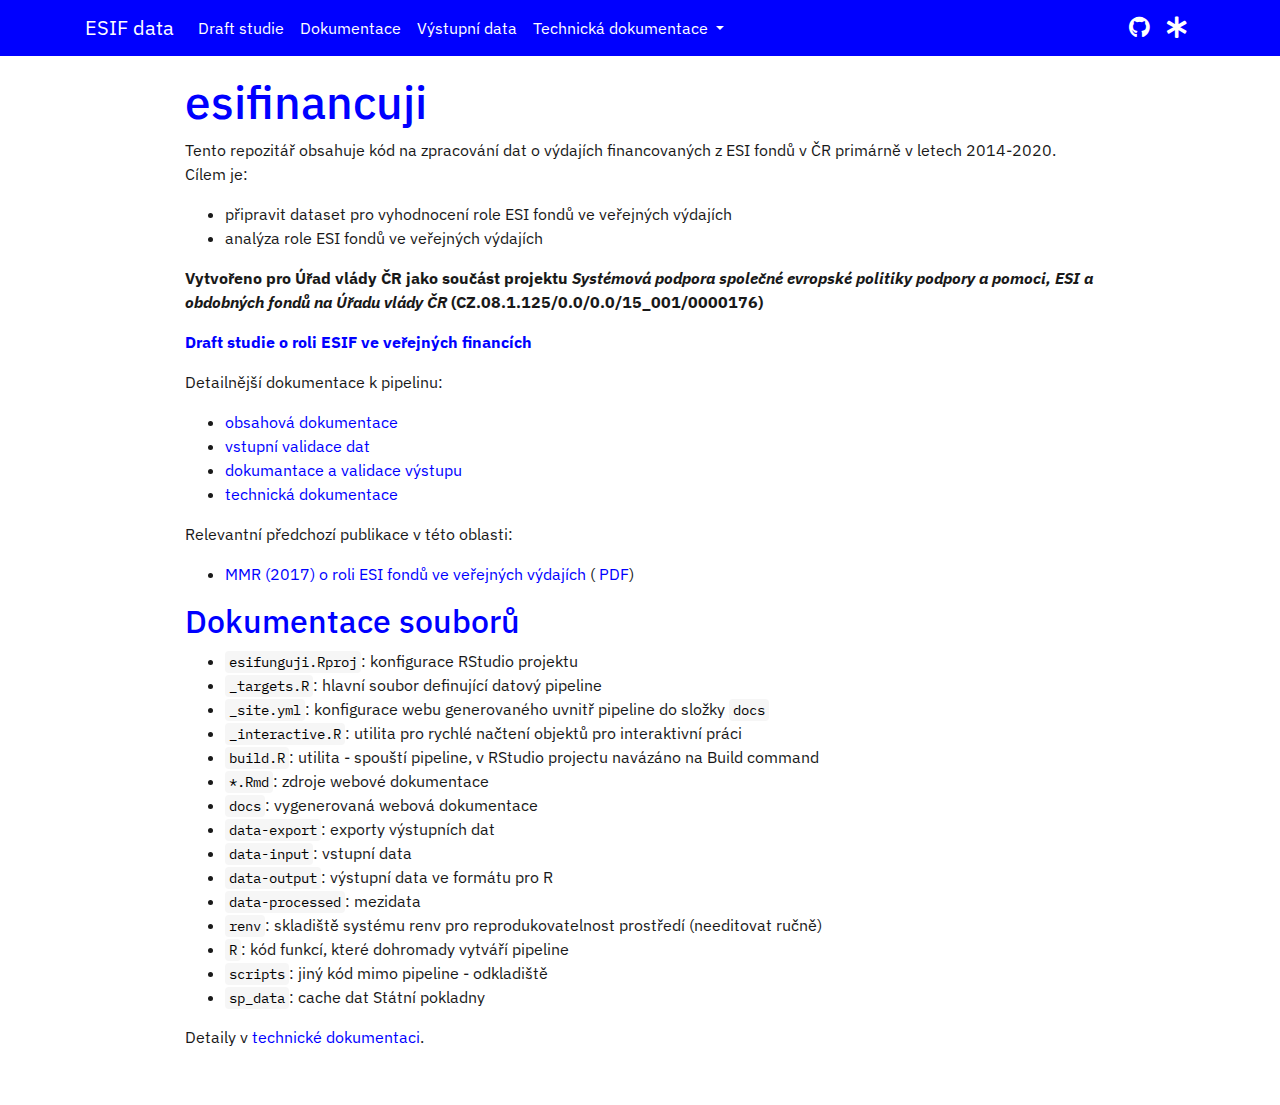
==== docs/index.html @ 09b1342b "render all the web things" ====
<!DOCTYPE html>

<html>

<head>

<meta charset="utf-8" />
<meta name="generator" content="pandoc" />
<meta http-equiv="X-UA-Compatible" content="IE=EDGE" />




<title>esifinancuji</title>

<script src="site_libs/header-attrs-2.11/header-attrs.js"></script>
<script src="site_libs/jquery-3.5.1/jquery-3.5.1.min.js"></script>
<meta name="viewport" content="width=device-width, initial-scale=1, shrink-to-fit=no" />
<link href="site_libs/bootstrap-4.6.0/bootstrap.min.css" rel="stylesheet" />
<script src="site_libs/bootstrap-4.6.0/bootstrap.bundle.min.js"></script>
<script src="site_libs/bs3compat-0.3.1/transition.js"></script>
<script src="site_libs/bs3compat-0.3.1/tabs.js"></script>
<script src="site_libs/bs3compat-0.3.1/bs3compat.js"></script>
<script src="site_libs/navigation-1.1/tabsets.js"></script>
<link href="site_libs/highlightjs-9.12.0/default.css" rel="stylesheet" />
<script src="site_libs/highlightjs-9.12.0/highlight.js"></script>
<link href="site_libs/pagedtable-1.1/css/pagedtable.css" rel="stylesheet" />
<script src="site_libs/pagedtable-1.1/js/pagedtable.js"></script>
<link href="site_libs/font-awesome-5.1.0/css/all.css" rel="stylesheet" />
<link href="site_libs/font-awesome-5.1.0/css/v4-shims.css" rel="stylesheet" />

<style type="text/css">
  code{white-space: pre-wrap;}
  span.smallcaps{font-variant: small-caps;}
  span.underline{text-decoration: underline;}
  div.column{display: inline-block; vertical-align: top; width: 50%;}
  div.hanging-indent{margin-left: 1.5em; text-indent: -1.5em;}
  ul.task-list{list-style: none;}
      .display.math{display: block; text-align: center; margin: 0.5rem auto;}
  </style>

<style type="text/css">code{white-space: pre;}</style>
<script type="text/javascript">
if (window.hljs) {
  hljs.configure({languages: []});
  hljs.initHighlightingOnLoad();
  if (document.readyState && document.readyState === "complete") {
    window.setTimeout(function() { hljs.initHighlighting(); }, 0);
  }
}
</script>








<style type = "text/css">
.main-container {
  max-width: 940px;
  margin-left: auto;
  margin-right: auto;
}
img {
  max-width:100%;
}
.tabbed-pane {
  padding-top: 12px;
}
.html-widget {
  margin-bottom: 20px;
}
button.code-folding-btn:focus {
  outline: none;
}
summary {
  display: list-item;
}
pre code {
  padding: 0;
}
</style>


<style type="text/css">
.dropdown-submenu {
  position: relative;
}
.dropdown-submenu>.dropdown-menu {
  top: 0;
  left: 100%;
  margin-top: -6px;
  margin-left: -1px;
  border-radius: 0 6px 6px 6px;
}
.dropdown-submenu:hover>.dropdown-menu {
  display: block;
}
.dropdown-submenu>a:after {
  display: block;
  content: " ";
  float: right;
  width: 0;
  height: 0;
  border-color: transparent;
  border-style: solid;
  border-width: 5px 0 5px 5px;
  border-left-color: #cccccc;
  margin-top: 5px;
  margin-right: -10px;
}
.dropdown-submenu:hover>a:after {
  border-left-color: #adb5bd;
}
.dropdown-submenu.pull-left {
  float: none;
}
.dropdown-submenu.pull-left>.dropdown-menu {
  left: -100%;
  margin-left: 10px;
  border-radius: 6px 0 6px 6px;
}
</style>

<script type="text/javascript">
// manage active state of menu based on current page
$(document).ready(function () {
  // active menu anchor
  href = window.location.pathname
  href = href.substr(href.lastIndexOf('/') + 1)
  if (href === "")
    href = "index.html";
  var menuAnchor = $('a[href="' + href + '"]');

  // mark it active
  menuAnchor.tab('show');

  // if it's got a parent navbar menu mark it active as well
  menuAnchor.closest('li.dropdown').addClass('active');

  // Navbar adjustments
  var navHeight = $(".navbar").first().height() + 15;
  var style = document.createElement('style');
  var pt = "padding-top: " + navHeight + "px; ";
  var mt = "margin-top: -" + navHeight + "px; ";
  var css = "";
  // offset scroll position for anchor links (for fixed navbar)
  for (var i = 1; i <= 6; i++) {
    css += ".section h" + i + "{ " + pt + mt + "}\n";
  }
  style.innerHTML = "body {" + pt + "padding-bottom: 40px; }\n" + css;
  document.head.appendChild(style);
});
</script>

<!-- tabsets -->

<style type="text/css">
.tabset-dropdown > .nav-tabs {
  display: inline-table;
  max-height: 500px;
  min-height: 44px;
  overflow-y: auto;
  border: 1px solid #ddd;
  border-radius: 4px;
}

.tabset-dropdown > .nav-tabs > li.active:before {
  content: "";
  font-family: 'Glyphicons Halflings';
  display: inline-block;
  padding: 10px;
  border-right: 1px solid #ddd;
}

.tabset-dropdown > .nav-tabs.nav-tabs-open > li.active:before {
  content: "&#xe258;";
  border: none;
}

.tabset-dropdown > .nav-tabs.nav-tabs-open:before {
  content: "";
  font-family: 'Glyphicons Halflings';
  display: inline-block;
  padding: 10px;
  border-right: 1px solid #ddd;
}

.tabset-dropdown > .nav-tabs > li.active {
  display: block;
}

.tabset-dropdown > .nav-tabs > li > a,
.tabset-dropdown > .nav-tabs > li > a:focus,
.tabset-dropdown > .nav-tabs > li > a:hover {
  border: none;
  display: inline-block;
  border-radius: 4px;
  background-color: transparent;
}

.tabset-dropdown > .nav-tabs.nav-tabs-open > li {
  display: block;
  float: none;
}

.tabset-dropdown > .nav-tabs > li {
  display: none;
}
</style>

<!-- code folding -->




</head>

<body>


<div class="container-fluid main-container">




<div class="navbar navbar-default  navbar-fixed-top" role="navigation">
  <div class="container">
    <div class="navbar-header">
      <button type="button" class="navbar-toggle collapsed" data-toggle="collapse" data-target="#navbar">
        <span class="icon-bar"></span>
        <span class="icon-bar"></span>
        <span class="icon-bar"></span>
      </button>
      <a class="navbar-brand" href="index.html">ESIF data</a>
    </div>
    <div id="navbar" class="navbar-collapse collapse">
      <ul class="nav navbar-nav">
        <li>
  <a href="s_pokladna.html">Draft studie</a>
</li>
<li>
  <a href="s_doc.html">Dokumentace</a>
</li>
<li>
  <a href="s_output.html">Výstupní data</a>
</li>
<li class="dropdown">
  <a href="#" class="dropdown-toggle" data-toggle="dropdown" role="button" aria-expanded="false">
    Technická dokumentace
     
    <span class="caret"></span>
  </a>
  <ul class="dropdown-menu" role="menu">
    <li>
      <a href="s_inputchecks.html">Validace vstupů</a>
    </li>
    <li>
      <a href="dev.html">Vývojářská dokumentace</a>
    </li>
  </ul>
</li>
      </ul>
      <ul class="nav navbar-nav navbar-right">
        <li>
  <a href="https://github.com/petrbouchal/esifinancuji">
    <span class="fab fa-github fa-lg"></span>
     
  </a>
</li>
<li>
  <a href="https://petrbouchal.xyz">
    <span class="fas fa-asterisk fa-lg"></span>
     
  </a>
</li>
      </ul>
    </div><!--/.nav-collapse -->
  </div><!--/.container -->
</div><!--/.navbar -->

<div id="header">



<h1 class="title toc-ignore">esifinancuji</h1>

</div>


<!-- README.md is generated from README.Rmd. Please edit that file -->
<!-- badges: start -->
<!-- badges: end -->
<p>Tento repozitář obsahuje kód na zpracování dat o výdajích financovaných z ESI fondů v ČR primárně v letech 2014-2020. Cílem je:</p>
<ul>
<li>připravit dataset pro vyhodnocení role ESI fondů ve veřejných výdajích</li>
<li>analýza role ESI fondů ve veřejných výdajích</li>
</ul>
<p><strong>Vytvořeno pro Úřad vlády ČR jako součást projektu <em>Systémová podpora společné evropské politiky podpory a pomoci, ESI a obdobných fondů na Úřadu vlády ČR</em> (CZ.08.1.125/0.0/0.0/15_001/0000176)</strong></p>
<p><strong><a href="s_pokladna.html">Draft studie o roli ESIF ve veřejných financích</a></strong></p>
<p>Detailnější dokumentace k pipelinu:</p>
<ul>
<li><a href="s_doc.html">obsahová dokumentace</a></li>
<li><a href="s_inputchecks.html">vstupní validace dat</a></li>
<li><a href="s_output.html">dokumantace a validace výstupu</a></li>
<li><a href="dev.html">technická dokumentace</a></li>
</ul>
<p>Relevantní předchozí publikace v této oblasti:</p>
<ul>
<li><a href="https://dotaceeu.cz/cs/evropske-fondy-v-cr/narodni-organ-pro-koordinaci/evaluace/knihovna-evaluaci/verejne-vydaje-a-fondy-eu-2007%e2%80%932015">MMR (2017) o roli ESI fondů ve veřejných výdajích</a> ( <a href="https://dotaceeu.cz/Dotace/media/SF/NOK/Evaluace/Evalua%c4%8dn%c3%ad%20knihovna/2017/Adicionalita/Verejne-vydaje-a-fondy-EU-final-public_1.pdf">PDF</a>)</li>
</ul>
<div id="dokumentace-souborů" class="section level2">
<h2>Dokumentace souborů</h2>
<ul>
<li><code>esifunguji.Rproj</code>: konfigurace RStudio projektu</li>
<li><code>_targets.R</code>: hlavní soubor definující datový pipeline</li>
<li><code>_site.yml</code>: konfigurace webu generovaného uvnitř pipeline do složky <code>docs</code></li>
<li><code>_interactive.R</code>: utilita pro rychlé načtení objektů pro interaktivní práci</li>
<li><code>build.R</code>: utilita - spouští pipeline, v RStudio projectu navázáno na Build command</li>
<li><code>*.Rmd</code>: zdroje webové dokumentace</li>
<li><code>docs</code>: vygenerovaná webová dokumentace</li>
<li><code>data-export</code>: exporty výstupních dat</li>
<li><code>data-input</code>: vstupní data</li>
<li><code>data-output</code>: výstupní data ve formátu pro R</li>
<li><code>data-processed</code>: mezidata</li>
<li><code>renv</code>: skladiště systému renv pro reprodukovatelnost prostředí (needitovat ručně)</li>
<li><code>R</code>: kód funkcí, které dohromady vytváří pipeline</li>
<li><code>scripts</code>: jiný kód mimo pipeline - odkladiště</li>
<li><code>sp_data</code>: cache dat Státní pokladny</li>
</ul>
<p>Detaily v <a href="dev.html">technické dokumentaci</a>.</p>
</div>




</div>

<script>

// add bootstrap table styles to pandoc tables
function bootstrapStylePandocTables() {
  $('tr.odd').parent('tbody').parent('table').addClass('table table-condensed');
}
$(document).ready(function () {
  bootstrapStylePandocTables();
});


</script>

<!-- tabsets -->

<script>
$(document).ready(function () {
  window.buildTabsets("TOC");
});

$(document).ready(function () {
  $('.tabset-dropdown > .nav-tabs > li').click(function () {
    $(this).parent().toggleClass('nav-tabs-open');
  });
});
</script>

<!-- code folding -->



</body>
</html>
---- docs/site_libs/highlightjs-9.12.0/default.css ----
.hljs-literal {
  color: #990073;
}

.hljs-number {
  color: #099;
}

.hljs-comment {
  color: #998;
  font-style: italic;
}

.hljs-keyword {
  color: #900;
  font-weight: bold;
}

.hljs-string {
  color: #d14;
}
---- docs/site_libs/pagedtable-1.1/css/pagedtable.css ----
.pagedtable {
  overflow: auto;
  padding-left: 8px;
  padding-right: 8px;
}

.pagedtable-wrapper {
  border: 1px solid #ccc;
  border-radius: 4px;
  margin-bottom: 10px;
}

.pagedtable table {
  width: 100%;
  max-width: 100%;
  margin: 0;
}

.pagedtable th {
  padding: 0 5px 0 5px;
  border: none;
  border-bottom: 2px solid #dddddd;

  min-width: 45px;
}

.pagedtable-empty th {
  display: none;
}

.pagedtable td {
  padding: 0 4px 0 4px;
}

.pagedtable .even {
  background-color: rgba(140, 140, 140, 0.1);
}

.pagedtable-padding-col {
  display: none;
}

.pagedtable a {
  -webkit-touch-callout: none;
  -webkit-user-select: none;
  -khtml-user-select: none;
  -moz-user-select: none;
  -ms-user-select: none;
  user-select: none;
}

.pagedtable-index-nav {
  cursor: pointer;
  padding: 0 5px 0 5px;
  float: right;
  border: 0;
}

.pagedtable-index-nav-disabled {
  cursor: default;
  text-decoration: none;
  color: #999;
}

a.pagedtable-index-nav-disabled:hover {
  text-decoration: none;
  color: #999;
}

.pagedtable-indexes {
  cursor: pointer;
  float: right;
  border: 0;
}

.pagedtable-index-current {
  cursor: default;
  text-decoration: none;
  font-weight: bold;
  color: #333;
  border: 0;
}

a.pagedtable-index-current:hover {
  text-decoration: none;
  font-weight: bold;
  color: #333;
}

.pagedtable-index {
  width: 30px;
  display: inline-block;
  text-align: center;
  border: 0;
}

.pagedtable-index-separator-left {
  display: inline-block;
  color: #333;
  font-size: 9px;
  padding: 0 0 0 0;
  cursor: default;
}

.pagedtable-index-separator-right {
  display: inline-block;
  color: #333;
  font-size: 9px;
  padding: 0 4px 0 0;
  cursor: default;
}

.pagedtable-footer {
  padding-top: 4px;
  padding-bottom: 5px;
}

.pagedtable-not-empty .pagedtable-footer {
  border-top: 2px solid #dddddd;
}

.pagedtable-info {
  overflow: hidden;
  color: #999;
  white-space: nowrap;
  text-overflow: ellipsis;
}

.pagedtable-header-name {
  overflow: hidden;
  text-overflow: ellipsis;
}

.pagedtable-header-type {
  color: #999;
  font-weight: 400;
}

.pagedtable-na-cell {
  font-style: italic;
  opacity: 0.3;
}
---- docs/site_libs/font-awesome-5.1.0/css/all.css ----
/*!
 * Font Awesome Free 5.1.0 by @fontawesome - https://fontawesome.com
 * License - https://fontawesome.com/license (Icons: CC BY 4.0, Fonts: SIL OFL 1.1, Code: MIT License)
 */
.fa,.fab,.fal,.far,.fas{-moz-osx-font-smoothing:grayscale;-webkit-font-smoothing:antialiased;display:inline-block;font-style:normal;font-variant:normal;text-rendering:auto;line-height:1}.fa-lg{font-size:1.33333em;line-height:.75em;vertical-align:-.0667em}.fa-xs{font-size:.75em}.fa-sm{font-size:.875em}.fa-1x{font-size:1em}.fa-2x{font-size:2em}.fa-3x{font-size:3em}.fa-4x{font-size:4em}.fa-5x{font-size:5em}.fa-6x{font-size:6em}.fa-7x{font-size:7em}.fa-8x{font-size:8em}.fa-9x{font-size:9em}.fa-10x{font-size:10em}.fa-fw{text-align:center;width:1.25em}.fa-ul{list-style-type:none;margin-left:2.5em;padding-left:0}.fa-ul>li{position:relative}.fa-li{left:-2em;position:absolute;text-align:center;width:2em;line-height:inherit}.fa-border{border:.08em solid #eee;border-radius:.1em;padding:.2em .25em .15em}.fa-pull-left{float:left}.fa-pull-right{float:right}.fa.fa-pull-left,.fab.fa-pull-left,.fal.fa-pull-left,.far.fa-pull-left,.fas.fa-pull-left{margin-right:.3em}.fa.fa-pull-right,.fab.fa-pull-right,.fal.fa-pull-right,.far.fa-pull-right,.fas.fa-pull-right{margin-left:.3em}.fa-spin{animation:a 2s infinite linear}.fa-pulse{animation:a 1s infinite steps(8)}@keyframes a{0%{transform:rotate(0deg)}to{transform:rotate(1turn)}}.fa-rotate-90{-ms-filter:"progid:DXImageTransform.Microsoft.BasicImage(rotation=1)";transform:rotate(90deg)}.fa-rotate-180{-ms-filter:"progid:DXImageTransform.Microsoft.BasicImage(rotation=2)";transform:rotate(180deg)}.fa-rotate-270{-ms-filter:"progid:DXImageTransform.Microsoft.BasicImage(rotation=3)";transform:rotate(270deg)}.fa-flip-horizontal{-ms-filter:"progid:DXImageTransform.Microsoft.BasicImage(rotation=0, mirror=1)";transform:scaleX(-1)}.fa-flip-vertical{transform:scaleY(-1)}.fa-flip-horizontal.fa-flip-vertical,.fa-flip-vertical{-ms-filter:"progid:DXImageTransform.Microsoft.BasicImage(rotation=2, mirror=1)"}.fa-flip-horizontal.fa-flip-vertical{transform:scale(-1)}:root .fa-flip-horizontal,:root .fa-flip-vertical,:root .fa-rotate-90,:root .fa-rotate-180,:root .fa-rotate-270{-webkit-filter:none;filter:none}.fa-stack{display:inline-block;height:2em;line-height:2em;position:relative;vertical-align:middle;width:2em}.fa-stack-1x,.fa-stack-2x{left:0;position:absolute;text-align:center;width:100%}.fa-stack-1x{line-height:inherit}.fa-stack-2x{font-size:2em}.fa-inverse{color:#fff}.fa-500px:before{content:"\f26e"}.fa-accessible-icon:before{content:"\f368"}.fa-accusoft:before{content:"\f369"}.fa-address-book:before{content:"\f2b9"}.fa-address-card:before{content:"\f2bb"}.fa-adjust:before{content:"\f042"}.fa-adn:before{content:"\f170"}.fa-adversal:before{content:"\f36a"}.fa-affiliatetheme:before{content:"\f36b"}.fa-algolia:before{content:"\f36c"}.fa-align-center:before{content:"\f037"}.fa-align-justify:before{content:"\f039"}.fa-align-left:before{content:"\f036"}.fa-align-right:before{content:"\f038"}.fa-allergies:before{content:"\f461"}.fa-amazon:before{content:"\f270"}.fa-amazon-pay:before{content:"\f42c"}.fa-ambulance:before{content:"\f0f9"}.fa-american-sign-language-interpreting:before{content:"\f2a3"}.fa-amilia:before{content:"\f36d"}.fa-anchor:before{content:"\f13d"}.fa-android:before{content:"\f17b"}.fa-angellist:before{content:"\f209"}.fa-angle-double-down:before{content:"\f103"}.fa-angle-double-left:before{content:"\f100"}.fa-angle-double-right:before{content:"\f101"}.fa-angle-double-up:before{content:"\f102"}.fa-angle-down:before{content:"\f107"}.fa-angle-left:before{content:"\f104"}.fa-angle-right:before{content:"\f105"}.fa-angle-up:before{content:"\f106"}.fa-angry:before{content:"\f556"}.fa-angrycreative:before{content:"\f36e"}.fa-angular:before{content:"\f420"}.fa-app-store:before{content:"\f36f"}.fa-app-store-ios:before{content:"\f370"}.fa-apper:before{content:"\f371"}.fa-apple:before{content:"\f179"}.fa-apple-pay:before{content:"\f415"}.fa-archive:before{content:"\f187"}.fa-archway:before{content:"\f557"}.fa-arrow-alt-circle-down:before{content:"\f358"}.fa-arrow-alt-circle-left:before{content:"\f359"}.fa-arrow-alt-circle-right:before{content:"\f35a"}.fa-arrow-alt-circle-up:before{content:"\f35b"}.fa-arrow-circle-down:before{content:"\f0ab"}.fa-arrow-circle-left:before{content:"\f0a8"}.fa-arrow-circle-right:before{content:"\f0a9"}.fa-arrow-circle-up:before{content:"\f0aa"}.fa-arrow-down:before{content:"\f063"}.fa-arrow-left:before{content:"\f060"}.fa-arrow-right:before{content:"\f061"}.fa-arrow-up:before{content:"\f062"}.fa-arrows-alt:before{content:"\f0b2"}.fa-arrows-alt-h:before{content:"\f337"}.fa-arrows-alt-v:before{content:"\f338"}.fa-assistive-listening-systems:before{content:"\f2a2"}.fa-asterisk:before{content:"\f069"}.fa-asymmetrik:before{content:"\f372"}.fa-at:before{content:"\f1fa"}.fa-atlas:before{content:"\f558"}.fa-audible:before{content:"\f373"}.fa-audio-description:before{content:"\f29e"}.fa-autoprefixer:before{content:"\f41c"}.fa-avianex:before{content:"\f374"}.fa-aviato:before{content:"\f421"}.fa-award:before{content:"\f559"}.fa-aws:before{content:"\f375"}.fa-backspace:before{content:"\f55a"}.fa-backward:before{content:"\f04a"}.fa-balance-scale:before{content:"\f24e"}.fa-ban:before{content:"\f05e"}.fa-band-aid:before{content:"\f462"}.fa-bandcamp:before{content:"\f2d5"}.fa-barcode:before{content:"\f02a"}.fa-bars:before{content:"\f0c9"}.fa-baseball-ball:before{content:"\f433"}.fa-basketball-ball:before{content:"\f434"}.fa-bath:before{content:"\f2cd"}.fa-battery-empty:before{content:"\f244"}.fa-battery-full:before{content:"\f240"}.fa-battery-half:before{content:"\f242"}.fa-battery-quarter:before{content:"\f243"}.fa-battery-three-quarters:before{content:"\f241"}.fa-bed:before{content:"\f236"}.fa-beer:before{content:"\f0fc"}.fa-behance:before{content:"\f1b4"}.fa-behance-square:before{content:"\f1b5"}.fa-bell:before{content:"\f0f3"}.fa-bell-slash:before{content:"\f1f6"}.fa-bezier-curve:before{content:"\f55b"}.fa-bicycle:before{content:"\f206"}.fa-bimobject:before{content:"\f378"}.fa-binoculars:before{content:"\f1e5"}.fa-birthday-cake:before{content:"\f1fd"}.fa-bitbucket:before{content:"\f171"}.fa-bitcoin:before{content:"\f379"}.fa-bity:before{content:"\f37a"}.fa-black-tie:before{content:"\f27e"}.fa-blackberry:before{content:"\f37b"}.fa-blender:before{content:"\f517"}.fa-blind:before{content:"\f29d"}.fa-blogger:before{content:"\f37c"}.fa-blogger-b:before{content:"\f37d"}.fa-bluetooth:before{content:"\f293"}.fa-bluetooth-b:before{content:"\f294"}.fa-bold:before{content:"\f032"}.fa-bolt:before{content:"\f0e7"}.fa-bomb:before{content:"\f1e2"}.fa-bong:before{content:"\f55c"}.fa-book:before{content:"\f02d"}.fa-book-open:before{content:"\f518"}.fa-bookmark:before{content:"\f02e"}.fa-bowling-ball:before{content:"\f436"}.fa-box:before{content:"\f466"}.fa-box-open:before{content:"\f49e"}.fa-boxes:before{content:"\f468"}.fa-braille:before{content:"\f2a1"}.fa-briefcase:before{content:"\f0b1"}.fa-briefcase-medical:before{content:"\f469"}.fa-broadcast-tower:before{content:"\f519"}.fa-broom:before{content:"\f51a"}.fa-brush:before{content:"\f55d"}.fa-btc:before{content:"\f15a"}.fa-bug:before{content:"\f188"}.fa-building:before{content:"\f1ad"}.fa-bullhorn:before{content:"\f0a1"}.fa-bullseye:before{content:"\f140"}.fa-burn:before{content:"\f46a"}.fa-buromobelexperte:before{content:"\f37f"}.fa-bus:before{content:"\f207"}.fa-bus-alt:before{content:"\f55e"}.fa-buysellads:before{content:"\f20d"}.fa-calculator:before{content:"\f1ec"}.fa-calendar:before{content:"\f133"}.fa-calendar-alt:before{content:"\f073"}.fa-calendar-check:before{content:"\f274"}.fa-calendar-minus:before{content:"\f272"}.fa-calendar-plus:before{content:"\f271"}.fa-calendar-times:before{content:"\f273"}.fa-camera:before{content:"\f030"}.fa-camera-retro:before{content:"\f083"}.fa-cannabis:before{content:"\f55f"}.fa-capsules:before{content:"\f46b"}.fa-car:before{content:"\f1b9"}.fa-caret-down:before{content:"\f0d7"}.fa-caret-left:before{content:"\f0d9"}.fa-caret-right:before{content:"\f0da"}.fa-caret-square-down:before{content:"\f150"}.fa-caret-square-left:before{content:"\f191"}.fa-caret-square-right:before{content:"\f152"}.fa-caret-square-up:before{content:"\f151"}.fa-caret-up:before{content:"\f0d8"}.fa-cart-arrow-down:before{content:"\f218"}.fa-cart-plus:before{content:"\f217"}.fa-cc-amazon-pay:before{content:"\f42d"}.fa-cc-amex:before{content:"\f1f3"}.fa-cc-apple-pay:before{content:"\f416"}.fa-cc-diners-club:before{content:"\f24c"}.fa-cc-discover:before{content:"\f1f2"}.fa-cc-jcb:before{content:"\f24b"}.fa-cc-mastercard:before{content:"\f1f1"}.fa-cc-paypal:before{content:"\f1f4"}.fa-cc-stripe:before{content:"\f1f5"}.fa-cc-visa:before{content:"\f1f0"}.fa-centercode:before{content:"\f380"}.fa-certificate:before{content:"\f0a3"}.fa-chalkboard:before{content:"\f51b"}.fa-chalkboard-teacher:before{content:"\f51c"}.fa-chart-area:before{content:"\f1fe"}.fa-chart-bar:before{content:"\f080"}.fa-chart-line:before{content:"\f201"}.fa-chart-pie:before{content:"\f200"}.fa-check:before{content:"\f00c"}.fa-check-circle:before{content:"\f058"}.fa-check-double:before{content:"\f560"}.fa-check-square:before{content:"\f14a"}.fa-chess:before{content:"\f439"}.fa-chess-bishop:before{content:"\f43a"}.fa-chess-board:before{content:"\f43c"}.fa-chess-king:before{content:"\f43f"}.fa-chess-knight:before{content:"\f441"}.fa-chess-pawn:before{content:"\f443"}.fa-chess-queen:before{content:"\f445"}.fa-chess-rook:before{content:"\f447"}.fa-chevron-circle-down:before{content:"\f13a"}.fa-chevron-circle-left:before{content:"\f137"}.fa-chevron-circle-right:before{content:"\f138"}.fa-chevron-circle-up:before{content:"\f139"}.fa-chevron-down:before{content:"\f078"}.fa-chevron-left:before{content:"\f053"}.fa-chevron-right:before{content:"\f054"}.fa-chevron-up:before{content:"\f077"}.fa-child:before{content:"\f1ae"}.fa-chrome:before{content:"\f268"}.fa-church:before{content:"\f51d"}.fa-circle:before{content:"\f111"}.fa-circle-notch:before{content:"\f1ce"}.fa-clipboard:before{content:"\f328"}.fa-clipboard-check:before{content:"\f46c"}.fa-clipboard-list:before{content:"\f46d"}.fa-clock:before{content:"\f017"}.fa-clone:before{content:"\f24d"}.fa-closed-captioning:before{content:"\f20a"}.fa-cloud:before{content:"\f0c2"}.fa-cloud-download-alt:before{content:"\f381"}.fa-cloud-upload-alt:before{content:"\f382"}.fa-cloudscale:before{content:"\f383"}.fa-cloudsmith:before{content:"\f384"}.fa-cloudversify:before{content:"\f385"}.fa-cocktail:before{content:"\f561"}.fa-code:before{content:"\f121"}.fa-code-branch:before{content:"\f126"}.fa-codepen:before{content:"\f1cb"}.fa-codiepie:before{content:"\f284"}.fa-coffee:before{content:"\f0f4"}.fa-cog:before{content:"\f013"}.fa-cogs:before{content:"\f085"}.fa-coins:before{content:"\f51e"}.fa-columns:before{content:"\f0db"}.fa-comment:before{content:"\f075"}.fa-comment-alt:before{content:"\f27a"}.fa-comment-dots:before{content:"\f4ad"}.fa-comment-slash:before{content:"\f4b3"}.fa-comments:before{content:"\f086"}.fa-compact-disc:before{content:"\f51f"}.fa-compass:before{content:"\f14e"}.fa-compress:before{content:"\f066"}.fa-concierge-bell:before{content:"\f562"}.fa-connectdevelop:before{content:"\f20e"}.fa-contao:before{content:"\f26d"}.fa-cookie:before{content:"\f563"}.fa-cookie-bite:before{content:"\f564"}.fa-copy:before{content:"\f0c5"}.fa-copyright:before{content:"\f1f9"}.fa-couch:before{content:"\f4b8"}.fa-cpanel:before{content:"\f388"}.fa-creative-commons:before{content:"\f25e"}.fa-creative-commons-by:before{content:"\f4e7"}.fa-creative-commons-nc:before{content:"\f4e8"}.fa-creative-commons-nc-eu:before{content:"\f4e9"}.fa-creative-commons-nc-jp:before{content:"\f4ea"}.fa-creative-commons-nd:before{content:"\f4eb"}.fa-creative-commons-pd:before{content:"\f4ec"}.fa-creative-commons-pd-alt:before{content:"\f4ed"}.fa-creative-commons-remix:before{content:"\f4ee"}.fa-creative-commons-sa:before{content:"\f4ef"}.fa-creative-commons-sampling:before{content:"\f4f0"}.fa-creative-commons-sampling-plus:before{content:"\f4f1"}.fa-creative-commons-share:before{content:"\f4f2"}.fa-credit-card:before{content:"\f09d"}.fa-crop:before{content:"\f125"}.fa-crop-alt:before{content:"\f565"}.fa-crosshairs:before{content:"\f05b"}.fa-crow:before{content:"\f520"}.fa-crown:before{content:"\f521"}.fa-css3:before{content:"\f13c"}.fa-css3-alt:before{content:"\f38b"}.fa-cube:before{content:"\f1b2"}.fa-cubes:before{content:"\f1b3"}.fa-cut:before{content:"\f0c4"}.fa-cuttlefish:before{content:"\f38c"}.fa-d-and-d:before{content:"\f38d"}.fa-dashcube:before{content:"\f210"}.fa-database:before{content:"\f1c0"}.fa-deaf:before{content:"\f2a4"}.fa-delicious:before{content:"\f1a5"}.fa-deploydog:before{content:"\f38e"}.fa-deskpro:before{content:"\f38f"}.fa-desktop:before{content:"\f108"}.fa-deviantart:before{content:"\f1bd"}.fa-diagnoses:before{content:"\f470"}.fa-dice:before{content:"\f522"}.fa-dice-five:before{content:"\f523"}.fa-dice-four:before{content:"\f524"}.fa-dice-one:before{content:"\f525"}.fa-dice-six:before{content:"\f526"}.fa-dice-three:before{content:"\f527"}.fa-dice-two:before{content:"\f528"}.fa-digg:before{content:"\f1a6"}.fa-digital-ocean:before{content:"\f391"}.fa-digital-tachograph:before{content:"\f566"}.fa-discord:before{content:"\f392"}.fa-discourse:before{content:"\f393"}.fa-divide:before{content:"\f529"}.fa-dizzy:before{content:"\f567"}.fa-dna:before{content:"\f471"}.fa-dochub:before{content:"\f394"}.fa-docker:before{content:"\f395"}.fa-dollar-sign:before{content:"\f155"}.fa-dolly:before{content:"\f472"}.fa-dolly-flatbed:before{content:"\f474"}.fa-donate:before{content:"\f4b9"}.fa-door-closed:before{content:"\f52a"}.fa-door-open:before{content:"\f52b"}.fa-dot-circle:before{content:"\f192"}.fa-dove:before{content:"\f4ba"}.fa-download:before{content:"\f019"}.fa-draft2digital:before{content:"\f396"}.fa-drafting-compass:before{content:"\f568"}.fa-dribbble:before{content:"\f17d"}.fa-dribbble-square:before{content:"\f397"}.fa-dropbox:before{content:"\f16b"}.fa-drum:before{content:"\f569"}.fa-drum-steelpan:before{content:"\f56a"}.fa-drupal:before{content:"\f1a9"}.fa-dumbbell:before{content:"\f44b"}.fa-dyalog:before{content:"\f399"}.fa-earlybirds:before{content:"\f39a"}.fa-ebay:before{content:"\f4f4"}.fa-edge:before{content:"\f282"}.fa-edit:before{content:"\f044"}.fa-eject:before{content:"\f052"}.fa-elementor:before{content:"\f430"}.fa-ellipsis-h:before{content:"\f141"}.fa-ellipsis-v:before{content:"\f142"}.fa-ember:before{content:"\f423"}.fa-empire:before{content:"\f1d1"}.fa-envelope:before{content:"\f0e0"}.fa-envelope-open:before{content:"\f2b6"}.fa-envelope-square:before{content:"\f199"}.fa-envira:before{content:"\f299"}.fa-equals:before{content:"\f52c"}.fa-eraser:before{content:"\f12d"}.fa-erlang:before{content:"\f39d"}.fa-ethereum:before{content:"\f42e"}.fa-etsy:before{content:"\f2d7"}.fa-euro-sign:before{content:"\f153"}.fa-exchange-alt:before{content:"\f362"}.fa-exclamation:before{content:"\f12a"}.fa-exclamation-circle:before{content:"\f06a"}.fa-exclamation-triangle:before{content:"\f071"}.fa-expand:before{content:"\f065"}.fa-expand-arrows-alt:before{content:"\f31e"}.fa-expeditedssl:before{content:"\f23e"}.fa-external-link-alt:before{content:"\f35d"}.fa-external-link-square-alt:before{content:"\f360"}.fa-eye:before{content:"\f06e"}.fa-eye-dropper:before{content:"\f1fb"}.fa-eye-slash:before{content:"\f070"}.fa-facebook:before{content:"\f09a"}.fa-facebook-f:before{content:"\f39e"}.fa-facebook-messenger:before{content:"\f39f"}.fa-facebook-square:before{content:"\f082"}.fa-fast-backward:before{content:"\f049"}.fa-fast-forward:before{content:"\f050"}.fa-fax:before{content:"\f1ac"}.fa-feather:before{content:"\f52d"}.fa-feather-alt:before{content:"\f56b"}.fa-female:before{content:"\f182"}.fa-fighter-jet:before{content:"\f0fb"}.fa-file:before{content:"\f15b"}.fa-file-alt:before{content:"\f15c"}.fa-file-archive:before{content:"\f1c6"}.fa-file-audio:before{content:"\f1c7"}.fa-file-code:before{content:"\f1c9"}.fa-file-contract:before{content:"\f56c"}.fa-file-download:before{content:"\f56d"}.fa-file-excel:before{content:"\f1c3"}.fa-file-export:before{content:"\f56e"}.fa-file-image:before{content:"\f1c5"}.fa-file-import:before{content:"\f56f"}.fa-file-invoice:before{content:"\f570"}.fa-file-invoice-dollar:before{content:"\f571"}.fa-file-medical:before{content:"\f477"}.fa-file-medical-alt:before{content:"\f478"}.fa-file-pdf:before{content:"\f1c1"}.fa-file-powerpoint:before{content:"\f1c4"}.fa-file-prescription:before{content:"\f572"}.fa-file-signature:before{content:"\f573"}.fa-file-upload:before{content:"\f574"}.fa-file-video:before{content:"\f1c8"}.fa-file-word:before{content:"\f1c2"}.fa-fill:before{content:"\f575"}.fa-fill-drip:before{content:"\f576"}.fa-film:before{content:"\f008"}.fa-filter:before{content:"\f0b0"}.fa-fingerprint:before{content:"\f577"}.fa-fire:before{content:"\f06d"}.fa-fire-extinguisher:before{content:"\f134"}.fa-firefox:before{content:"\f269"}.fa-first-aid:before{content:"\f479"}.fa-first-order:before{content:"\f2b0"}.fa-first-order-alt:before{content:"\f50a"}.fa-firstdraft:before{content:"\f3a1"}.fa-fish:before{content:"\f578"}.fa-flag:before{content:"\f024"}.fa-flag-checkered:before{content:"\f11e"}.fa-flask:before{content:"\f0c3"}.fa-flickr:before{content:"\f16e"}.fa-flipboard:before{content:"\f44d"}.fa-flushed:before{content:"\f579"}.fa-fly:before{content:"\f417"}.fa-folder:before{content:"\f07b"}.fa-folder-open:before{content:"\f07c"}.fa-font:before{content:"\f031"}.fa-font-awesome:before{content:"\f2b4"}.fa-font-awesome-alt:before{content:"\f35c"}.fa-font-awesome-flag:before{content:"\f425"}.fa-font-awesome-logo-full:before{content:"\f4e6"}.fa-fonticons:before{content:"\f280"}.fa-fonticons-fi:before{content:"\f3a2"}.fa-football-ball:before{content:"\f44e"}.fa-fort-awesome:before{content:"\f286"}.fa-fort-awesome-alt:before{content:"\f3a3"}.fa-forumbee:before{content:"\f211"}.fa-forward:before{content:"\f04e"}.fa-foursquare:before{content:"\f180"}.fa-free-code-camp:before{content:"\f2c5"}.fa-freebsd:before{content:"\f3a4"}.fa-frog:before{content:"\f52e"}.fa-frown:before{content:"\f119"}.fa-frown-open:before{content:"\f57a"}.fa-fulcrum:before{content:"\f50b"}.fa-futbol:before{content:"\f1e3"}.fa-galactic-republic:before{content:"\f50c"}.fa-galactic-senate:before{content:"\f50d"}.fa-gamepad:before{content:"\f11b"}.fa-gas-pump:before{content:"\f52f"}.fa-gavel:before{content:"\f0e3"}.fa-gem:before{content:"\f3a5"}.fa-genderless:before{content:"\f22d"}.fa-get-pocket:before{content:"\f265"}.fa-gg:before{content:"\f260"}.fa-gg-circle:before{content:"\f261"}.fa-gift:before{content:"\f06b"}.fa-git:before{content:"\f1d3"}.fa-git-square:before{content:"\f1d2"}.fa-github:before{content:"\f09b"}.fa-github-alt:before{content:"\f113"}.fa-github-square:before{content:"\f092"}.fa-gitkraken:before{content:"\f3a6"}.fa-gitlab:before{content:"\f296"}.fa-gitter:before{content:"\f426"}.fa-glass-martini:before{content:"\f000"}.fa-glass-martini-alt:before{content:"\f57b"}.fa-glasses:before{content:"\f530"}.fa-glide:before{content:"\f2a5"}.fa-glide-g:before{content:"\f2a6"}.fa-globe:before{content:"\f0ac"}.fa-globe-africa:before{content:"\f57c"}.fa-globe-americas:before{content:"\f57d"}.fa-globe-asia:before{content:"\f57e"}.fa-gofore:before{content:"\f3a7"}.fa-golf-ball:before{content:"\f450"}.fa-goodreads:before{content:"\f3a8"}.fa-goodreads-g:before{content:"\f3a9"}.fa-google:before{content:"\f1a0"}.fa-google-drive:before{content:"\f3aa"}.fa-google-play:before{content:"\f3ab"}.fa-google-plus:before{content:"\f2b3"}.fa-google-plus-g:before{content:"\f0d5"}.fa-google-plus-square:before{content:"\f0d4"}.fa-google-wallet:before{content:"\f1ee"}.fa-graduation-cap:before{content:"\f19d"}.fa-gratipay:before{content:"\f184"}.fa-grav:before{content:"\f2d6"}.fa-greater-than:before{content:"\f531"}.fa-greater-than-equal:before{content:"\f532"}.fa-grimace:before{content:"\f57f"}.fa-grin:before{content:"\f580"}.fa-grin-alt:before{content:"\f581"}.fa-grin-beam:before{content:"\f582"}.fa-grin-beam-sweat:before{content:"\f583"}.fa-grin-hearts:before{content:"\f584"}.fa-grin-squint:before{content:"\f585"}.fa-grin-squint-tears:before{content:"\f586"}.fa-grin-stars:before{content:"\f587"}.fa-grin-tears:before{content:"\f588"}.fa-grin-tongue:before{content:"\f589"}.fa-grin-tongue-squint:before{content:"\f58a"}.fa-grin-tongue-wink:before{content:"\f58b"}.fa-grin-wink:before{content:"\f58c"}.fa-grip-horizontal:before{content:"\f58d"}.fa-grip-vertical:before{content:"\f58e"}.fa-gripfire:before{content:"\f3ac"}.fa-grunt:before{content:"\f3ad"}.fa-gulp:before{content:"\f3ae"}.fa-h-square:before{content:"\f0fd"}.fa-hacker-news:before{content:"\f1d4"}.fa-hacker-news-square:before{content:"\f3af"}.fa-hand-holding:before{content:"\f4bd"}.fa-hand-holding-heart:before{content:"\f4be"}.fa-hand-holding-usd:before{content:"\f4c0"}.fa-hand-lizard:before{content:"\f258"}.fa-hand-paper:before{content:"\f256"}.fa-hand-peace:before{content:"\f25b"}.fa-hand-point-down:before{content:"\f0a7"}.fa-hand-point-left:before{content:"\f0a5"}.fa-hand-point-right:before{content:"\f0a4"}.fa-hand-point-up:before{content:"\f0a6"}.fa-hand-pointer:before{content:"\f25a"}.fa-hand-rock:before{content:"\f255"}.fa-hand-scissors:before{content:"\f257"}.fa-hand-spock:before{content:"\f259"}.fa-hands:before{content:"\f4c2"}.fa-hands-helping:before{content:"\f4c4"}.fa-handshake:before{content:"\f2b5"}.fa-hashtag:before{content:"\f292"}.fa-hdd:before{content:"\f0a0"}.fa-heading:before{content:"\f1dc"}.fa-headphones:before{content:"\f025"}.fa-headphones-alt:before{content:"\f58f"}.fa-headset:before{content:"\f590"}.fa-heart:before{content:"\f004"}.fa-heartbeat:before{content:"\f21e"}.fa-helicopter:before{content:"\f533"}.fa-highlighter:before{content:"\f591"}.fa-hips:before{content:"\f452"}.fa-hire-a-helper:before{content:"\f3b0"}.fa-history:before{content:"\f1da"}.fa-hockey-puck:before{content:"\f453"}.fa-home:before{content:"\f015"}.fa-hooli:before{content:"\f427"}.fa-hornbill:before{content:"\f592"}.fa-hospital:before{content:"\f0f8"}.fa-hospital-alt:before{content:"\f47d"}.fa-hospital-symbol:before{content:"\f47e"}.fa-hot-tub:before{content:"\f593"}.fa-hotel:before{content:"\f594"}.fa-hotjar:before{content:"\f3b1"}.fa-hourglass:before{content:"\f254"}.fa-hourglass-end:before{content:"\f253"}.fa-hourglass-half:before{content:"\f252"}.fa-hourglass-start:before{content:"\f251"}.fa-houzz:before{content:"\f27c"}.fa-html5:before{content:"\f13b"}.fa-hubspot:before{content:"\f3b2"}.fa-i-cursor:before{content:"\f246"}.fa-id-badge:before{content:"\f2c1"}.fa-id-card:before{content:"\f2c2"}.fa-id-card-alt:before{content:"\f47f"}.fa-image:before{content:"\f03e"}.fa-images:before{content:"\f302"}.fa-imdb:before{content:"\f2d8"}.fa-inbox:before{content:"\f01c"}.fa-indent:before{content:"\f03c"}.fa-industry:before{content:"\f275"}.fa-infinity:before{content:"\f534"}.fa-info:before{content:"\f129"}.fa-info-circle:before{content:"\f05a"}.fa-instagram:before{content:"\f16d"}.fa-internet-explorer:before{content:"\f26b"}.fa-ioxhost:before{content:"\f208"}.fa-italic:before{content:"\f033"}.fa-itunes:before{content:"\f3b4"}.fa-itunes-note:before{content:"\f3b5"}.fa-java:before{content:"\f4e4"}.fa-jedi-order:before{content:"\f50e"}.fa-jenkins:before{content:"\f3b6"}.fa-joget:before{content:"\f3b7"}.fa-joint:before{content:"\f595"}.fa-joomla:before{content:"\f1aa"}.fa-js:before{content:"\f3b8"}.fa-js-square:before{content:"\f3b9"}.fa-jsfiddle:before{content:"\f1cc"}.fa-key:before{content:"\f084"}.fa-keybase:before{content:"\f4f5"}.fa-keyboard:before{content:"\f11c"}.fa-keycdn:before{content:"\f3ba"}.fa-kickstarter:before{content:"\f3bb"}.fa-kickstarter-k:before{content:"\f3bc"}.fa-kiss:before{content:"\f596"}.fa-kiss-beam:before{content:"\f597"}.fa-kiss-wink-heart:before{content:"\f598"}.fa-kiwi-bird:before{content:"\f535"}.fa-korvue:before{content:"\f42f"}.fa-language:before{content:"\f1ab"}.fa-laptop:before{content:"\f109"}.fa-laravel:before{content:"\f3bd"}.fa-lastfm:before{content:"\f202"}.fa-lastfm-square:before{content:"\f203"}.fa-laugh:before{content:"\f599"}.fa-laugh-beam:before{content:"\f59a"}.fa-laugh-squint:before{content:"\f59b"}.fa-laugh-wink:before{content:"\f59c"}.fa-leaf:before{content:"\f06c"}.fa-leanpub:before{content:"\f212"}.fa-lemon:before{content:"\f094"}.fa-less:before{content:"\f41d"}.fa-less-than:before{content:"\f536"}.fa-less-than-equal:before{content:"\f537"}.fa-level-down-alt:before{content:"\f3be"}.fa-level-up-alt:before{content:"\f3bf"}.fa-life-ring:before{content:"\f1cd"}.fa-lightbulb:before{content:"\f0eb"}.fa-line:before{content:"\f3c0"}.fa-link:before{content:"\f0c1"}.fa-linkedin:before{content:"\f08c"}.fa-linkedin-in:before{content:"\f0e1"}.fa-linode:before{content:"\f2b8"}.fa-linux:before{content:"\f17c"}.fa-lira-sign:before{content:"\f195"}.fa-list:before{content:"\f03a"}.fa-list-alt:before{content:"\f022"}.fa-list-ol:before{content:"\f0cb"}.fa-list-ul:before{content:"\f0ca"}.fa-location-arrow:before{content:"\f124"}.fa-lock:before{content:"\f023"}.fa-lock-open:before{content:"\f3c1"}.fa-long-arrow-alt-down:before{content:"\f309"}.fa-long-arrow-alt-left:before{content:"\f30a"}.fa-long-arrow-alt-right:before{content:"\f30b"}.fa-long-arrow-alt-up:before{content:"\f30c"}.fa-low-vision:before{content:"\f2a8"}.fa-luggage-cart:before{content:"\f59d"}.fa-lyft:before{content:"\f3c3"}.fa-magento:before{content:"\f3c4"}.fa-magic:before{content:"\f0d0"}.fa-magnet:before{content:"\f076"}.fa-mailchimp:before{content:"\f59e"}.fa-male:before{content:"\f183"}.fa-mandalorian:before{content:"\f50f"}.fa-map:before{content:"\f279"}.fa-map-marked:before{content:"\f59f"}.fa-map-marked-alt:before{content:"\f5a0"}.fa-map-marker:before{content:"\f041"}.fa-map-marker-alt:before{content:"\f3c5"}.fa-map-pin:before{content:"\f276"}.fa-map-signs:before{content:"\f277"}.fa-marker:before{content:"\f5a1"}.fa-mars:before{content:"\f222"}.fa-mars-double:before{content:"\f227"}.fa-mars-stroke:before{content:"\f229"}.fa-mars-stroke-h:before{content:"\f22b"}.fa-mars-stroke-v:before{content:"\f22a"}.fa-mastodon:before{content:"\f4f6"}.fa-maxcdn:before{content:"\f136"}.fa-medal:before{content:"\f5a2"}.fa-medapps:before{content:"\f3c6"}.fa-medium:before{content:"\f23a"}.fa-medium-m:before{content:"\f3c7"}.fa-medkit:before{content:"\f0fa"}.fa-medrt:before{content:"\f3c8"}.fa-meetup:before{content:"\f2e0"}.fa-megaport:before{content:"\f5a3"}.fa-meh:before{content:"\f11a"}.fa-meh-blank:before{content:"\f5a4"}.fa-meh-rolling-eyes:before{content:"\f5a5"}.fa-memory:before{content:"\f538"}.fa-mercury:before{content:"\f223"}.fa-microchip:before{content:"\f2db"}.fa-microphone:before{content:"\f130"}.fa-microphone-alt:before{content:"\f3c9"}.fa-microphone-alt-slash:before{content:"\f539"}.fa-microphone-slash:before{content:"\f131"}.fa-microsoft:before{content:"\f3ca"}.fa-minus:before{content:"\f068"}.fa-minus-circle:before{content:"\f056"}.fa-minus-square:before{content:"\f146"}.fa-mix:before{content:"\f3cb"}.fa-mixcloud:before{content:"\f289"}.fa-mizuni:before{content:"\f3cc"}.fa-mobile:before{content:"\f10b"}.fa-mobile-alt:before{content:"\f3cd"}.fa-modx:before{content:"\f285"}.fa-monero:before{content:"\f3d0"}.fa-money-bill:before{content:"\f0d6"}.fa-money-bill-alt:before{content:"\f3d1"}.fa-money-bill-wave:before{content:"\f53a"}.fa-money-bill-wave-alt:before{content:"\f53b"}.fa-money-check:before{content:"\f53c"}.fa-money-check-alt:before{content:"\f53d"}.fa-monument:before{content:"\f5a6"}.fa-moon:before{content:"\f186"}.fa-mortar-pestle:before{content:"\f5a7"}.fa-motorcycle:before{content:"\f21c"}.fa-mouse-pointer:before{content:"\f245"}.fa-music:before{content:"\f001"}.fa-napster:before{content:"\f3d2"}.fa-neuter:before{content:"\f22c"}.fa-newspaper:before{content:"\f1ea"}.fa-nimblr:before{content:"\f5a8"}.fa-nintendo-switch:before{content:"\f418"}.fa-node:before{content:"\f419"}.fa-node-js:before{content:"\f3d3"}.fa-not-equal:before{content:"\f53e"}.fa-notes-medical:before{content:"\f481"}.fa-npm:before{content:"\f3d4"}.fa-ns8:before{content:"\f3d5"}.fa-nutritionix:before{content:"\f3d6"}.fa-object-group:before{content:"\f247"}.fa-object-ungroup:before{content:"\f248"}.fa-odnoklassniki:before{content:"\f263"}.fa-odnoklassniki-square:before{content:"\f264"}.fa-old-republic:before{content:"\f510"}.fa-opencart:before{content:"\f23d"}.fa-openid:before{content:"\f19b"}.fa-opera:before{content:"\f26a"}.fa-optin-monster:before{content:"\f23c"}.fa-osi:before{content:"\f41a"}.fa-outdent:before{content:"\f03b"}.fa-page4:before{content:"\f3d7"}.fa-pagelines:before{content:"\f18c"}.fa-paint-brush:before{content:"\f1fc"}.fa-paint-roller:before{content:"\f5aa"}.fa-palette:before{content:"\f53f"}.fa-palfed:before{content:"\f3d8"}.fa-pallet:before{content:"\f482"}.fa-paper-plane:before{content:"\f1d8"}.fa-paperclip:before{content:"\f0c6"}.fa-parachute-box:before{content:"\f4cd"}.fa-paragraph:before{content:"\f1dd"}.fa-parking:before{content:"\f540"}.fa-passport:before{content:"\f5ab"}.fa-paste:before{content:"\f0ea"}.fa-patreon:before{content:"\f3d9"}.fa-pause:before{content:"\f04c"}.fa-pause-circle:before{content:"\f28b"}.fa-paw:before{content:"\f1b0"}.fa-paypal:before{content:"\f1ed"}.fa-pen:before{content:"\f304"}.fa-pen-alt:before{content:"\f305"}.fa-pen-fancy:before{content:"\f5ac"}.fa-pen-nib:before{content:"\f5ad"}.fa-pen-square:before{content:"\f14b"}.fa-pencil-alt:before{content:"\f303"}.fa-pencil-ruler:before{content:"\f5ae"}.fa-people-carry:before{content:"\f4ce"}.fa-percent:before{content:"\f295"}.fa-percentage:before{content:"\f541"}.fa-periscope:before{content:"\f3da"}.fa-phabricator:before{content:"\f3db"}.fa-phoenix-framework:before{content:"\f3dc"}.fa-phoenix-squadron:before{content:"\f511"}.fa-phone:before{content:"\f095"}.fa-phone-slash:before{content:"\f3dd"}.fa-phone-square:before{content:"\f098"}.fa-phone-volume:before{content:"\f2a0"}.fa-php:before{content:"\f457"}.fa-pied-piper:before{content:"\f2ae"}.fa-pied-piper-alt:before{content:"\f1a8"}.fa-pied-piper-hat:before{content:"\f4e5"}.fa-pied-piper-pp:before{content:"\f1a7"}.fa-piggy-bank:before{content:"\f4d3"}.fa-pills:before{content:"\f484"}.fa-pinterest:before{content:"\f0d2"}.fa-pinterest-p:before{content:"\f231"}.fa-pinterest-square:before{content:"\f0d3"}.fa-plane:before{content:"\f072"}.fa-plane-arrival:before{content:"\f5af"}.fa-plane-departure:before{content:"\f5b0"}.fa-play:before{content:"\f04b"}.fa-play-circle:before{content:"\f144"}.fa-playstation:before{content:"\f3df"}.fa-plug:before{content:"\f1e6"}.fa-plus:before{content:"\f067"}.fa-plus-circle:before{content:"\f055"}.fa-plus-square:before{content:"\f0fe"}.fa-podcast:before{content:"\f2ce"}.fa-poo:before{content:"\f2fe"}.fa-portrait:before{content:"\f3e0"}.fa-pound-sign:before{content:"\f154"}.fa-power-off:before{content:"\f011"}.fa-prescription:before{content:"\f5b1"}.fa-prescription-bottle:before{content:"\f485"}.fa-prescription-bottle-alt:before{content:"\f486"}.fa-print:before{content:"\f02f"}.fa-procedures:before{content:"\f487"}.fa-product-hunt:before{content:"\f288"}.fa-project-diagram:before{content:"\f542"}.fa-pushed:before{content:"\f3e1"}.fa-puzzle-piece:before{content:"\f12e"}.fa-python:before{content:"\f3e2"}.fa-qq:before{content:"\f1d6"}.fa-qrcode:before{content:"\f029"}.fa-question:before{content:"\f128"}.fa-question-circle:before{content:"\f059"}.fa-quidditch:before{content:"\f458"}.fa-quinscape:before{content:"\f459"}.fa-quora:before{content:"\f2c4"}.fa-quote-left:before{content:"\f10d"}.fa-quote-right:before{content:"\f10e"}.fa-r-project:before{content:"\f4f7"}.fa-random:before{content:"\f074"}.fa-ravelry:before{content:"\f2d9"}.fa-react:before{content:"\f41b"}.fa-readme:before{content:"\f4d5"}.fa-rebel:before{content:"\f1d0"}.fa-receipt:before{content:"\f543"}.fa-recycle:before{content:"\f1b8"}.fa-red-river:before{content:"\f3e3"}.fa-reddit:before{content:"\f1a1"}.fa-reddit-alien:before{content:"\f281"}.fa-reddit-square:before{content:"\f1a2"}.fa-redo:before{content:"\f01e"}.fa-redo-alt:before{content:"\f2f9"}.fa-registered:before{content:"\f25d"}.fa-rendact:before{content:"\f3e4"}.fa-renren:before{content:"\f18b"}.fa-reply:before{content:"\f3e5"}.fa-reply-all:before{content:"\f122"}.fa-replyd:before{content:"\f3e6"}.fa-researchgate:before{content:"\f4f8"}.fa-resolving:before{content:"\f3e7"}.fa-retweet:before{content:"\f079"}.fa-ribbon:before{content:"\f4d6"}.fa-road:before{content:"\f018"}.fa-robot:before{content:"\f544"}.fa-rocket:before{content:"\f135"}.fa-rocketchat:before{content:"\f3e8"}.fa-rockrms:before{content:"\f3e9"}.fa-rss:before{content:"\f09e"}.fa-rss-square:before{content:"\f143"}.fa-ruble-sign:before{content:"\f158"}.fa-ruler:before{content:"\f545"}.fa-ruler-combined:before{content:"\f546"}.fa-ruler-horizontal:before{content:"\f547"}.fa-ruler-vertical:before{content:"\f548"}.fa-rupee-sign:before{content:"\f156"}.fa-sad-cry:before{content:"\f5b3"}.fa-sad-tear:before{content:"\f5b4"}.fa-safari:before{content:"\f267"}.fa-sass:before{content:"\f41e"}.fa-save:before{content:"\f0c7"}.fa-schlix:before{content:"\f3ea"}.fa-school:before{content:"\f549"}.fa-screwdriver:before{content:"\f54a"}.fa-scribd:before{content:"\f28a"}.fa-search:before{content:"\f002"}.fa-search-minus:before{content:"\f010"}.fa-search-plus:before{content:"\f00e"}.fa-searchengin:before{content:"\f3eb"}.fa-seedling:before{content:"\f4d8"}.fa-sellcast:before{content:"\f2da"}.fa-sellsy:before{content:"\f213"}.fa-server:before{content:"\f233"}.fa-servicestack:before{content:"\f3ec"}.fa-share:before{content:"\f064"}.fa-share-alt:before{content:"\f1e0"}.fa-share-alt-square:before{content:"\f1e1"}.fa-share-square:before{content:"\f14d"}.fa-shekel-sign:before{content:"\f20b"}.fa-shield-alt:before{content:"\f3ed"}.fa-ship:before{content:"\f21a"}.fa-shipping-fast:before{content:"\f48b"}.fa-shirtsinbulk:before{content:"\f214"}.fa-shoe-prints:before{content:"\f54b"}.fa-shopping-bag:before{content:"\f290"}.fa-shopping-basket:before{content:"\f291"}.fa-shopping-cart:before{content:"\f07a"}.fa-shopware:before{content:"\f5b5"}.fa-shower:before{content:"\f2cc"}.fa-shuttle-van:before{content:"\f5b6"}.fa-sign:before{content:"\f4d9"}.fa-sign-in-alt:before{content:"\f2f6"}.fa-sign-language:before{content:"\f2a7"}.fa-sign-out-alt:before{content:"\f2f5"}.fa-signal:before{content:"\f012"}.fa-signature:before{content:"\f5b7"}.fa-simplybuilt:before{content:"\f215"}.fa-sistrix:before{content:"\f3ee"}.fa-sitemap:before{content:"\f0e8"}.fa-sith:before{content:"\f512"}.fa-skull:before{content:"\f54c"}.fa-skyatlas:before{content:"\f216"}.fa-skype:before{content:"\f17e"}.fa-slack:before{content:"\f198"}.fa-slack-hash:before{content:"\f3ef"}.fa-sliders-h:before{content:"\f1de"}.fa-slideshare:before{content:"\f1e7"}.fa-smile:before{content:"\f118"}.fa-smile-beam:before{content:"\f5b8"}.fa-smile-wink:before{content:"\f4da"}.fa-smoking:before{content:"\f48d"}.fa-smoking-ban:before{content:"\f54d"}.fa-snapchat:before{content:"\f2ab"}.fa-snapchat-ghost:before{content:"\f2ac"}.fa-snapchat-square:before{content:"\f2ad"}.fa-snowflake:before{content:"\f2dc"}.fa-solar-panel:before{content:"\f5ba"}.fa-sort:before{content:"\f0dc"}.fa-sort-alpha-down:before{content:"\f15d"}.fa-sort-alpha-up:before{content:"\f15e"}.fa-sort-amount-down:before{content:"\f160"}.fa-sort-amount-up:before{content:"\f161"}.fa-sort-down:before{content:"\f0dd"}.fa-sort-numeric-down:before{content:"\f162"}.fa-sort-numeric-up:before{content:"\f163"}.fa-sort-up:before{content:"\f0de"}.fa-soundcloud:before{content:"\f1be"}.fa-spa:before{content:"\f5bb"}.fa-space-shuttle:before{content:"\f197"}.fa-speakap:before{content:"\f3f3"}.fa-spinner:before{content:"\f110"}.fa-splotch:before{content:"\f5bc"}.fa-spotify:before{content:"\f1bc"}.fa-spray-can:before{content:"\f5bd"}.fa-square:before{content:"\f0c8"}.fa-square-full:before{content:"\f45c"}.fa-squarespace:before{content:"\f5be"}.fa-stack-exchange:before{content:"\f18d"}.fa-stack-overflow:before{content:"\f16c"}.fa-stamp:before{content:"\f5bf"}.fa-star:before{content:"\f005"}.fa-star-half:before{content:"\f089"}.fa-star-half-alt:before{content:"\f5c0"}.fa-staylinked:before{content:"\f3f5"}.fa-steam:before{content:"\f1b6"}.fa-steam-square:before{content:"\f1b7"}.fa-steam-symbol:before{content:"\f3f6"}.fa-step-backward:before{content:"\f048"}.fa-step-forward:before{content:"\f051"}.fa-stethoscope:before{content:"\f0f1"}.fa-sticker-mule:before{content:"\f3f7"}.fa-sticky-note:before{content:"\f249"}.fa-stop:before{content:"\f04d"}.fa-stop-circle:before{content:"\f28d"}.fa-stopwatch:before{content:"\f2f2"}.fa-store:before{content:"\f54e"}.fa-store-alt:before{content:"\f54f"}.fa-strava:before{content:"\f428"}.fa-stream:before{content:"\f550"}.fa-street-view:before{content:"\f21d"}.fa-strikethrough:before{content:"\f0cc"}.fa-stripe:before{content:"\f429"}.fa-stripe-s:before{content:"\f42a"}.fa-stroopwafel:before{content:"\f551"}.fa-studiovinari:before{content:"\f3f8"}.fa-stumbleupon:before{content:"\f1a4"}.fa-stumbleupon-circle:before{content:"\f1a3"}.fa-subscript:before{content:"\f12c"}.fa-subway:before{content:"\f239"}.fa-suitcase:before{content:"\f0f2"}.fa-suitcase-rolling:before{content:"\f5c1"}.fa-sun:before{content:"\f185"}.fa-superpowers:before{content:"\f2dd"}.fa-superscript:before{content:"\f12b"}.fa-supple:before{content:"\f3f9"}.fa-surprise:before{content:"\f5c2"}.fa-swatchbook:before{content:"\f5c3"}.fa-swimmer:before{content:"\f5c4"}.fa-swimming-pool:before{content:"\f5c5"}.fa-sync:before{content:"\f021"}.fa-sync-alt:before{content:"\f2f1"}.fa-syringe:before{content:"\f48e"}.fa-table:before{content:"\f0ce"}.fa-table-tennis:before{content:"\f45d"}.fa-tablet:before{content:"\f10a"}.fa-tablet-alt:before{content:"\f3fa"}.fa-tablets:before{content:"\f490"}.fa-tachometer-alt:before{content:"\f3fd"}.fa-tag:before{content:"\f02b"}.fa-tags:before{content:"\f02c"}.fa-tape:before{content:"\f4db"}.fa-tasks:before{content:"\f0ae"}.fa-taxi:before{content:"\f1ba"}.fa-teamspeak:before{content:"\f4f9"}.fa-telegram:before{content:"\f2c6"}.fa-telegram-plane:before{content:"\f3fe"}.fa-tencent-weibo:before{content:"\f1d5"}.fa-terminal:before{content:"\f120"}.fa-text-height:before{content:"\f034"}.fa-text-width:before{content:"\f035"}.fa-th:before{content:"\f00a"}.fa-th-large:before{content:"\f009"}.fa-th-list:before{content:"\f00b"}.fa-themeco:before{content:"\f5c6"}.fa-themeisle:before{content:"\f2b2"}.fa-thermometer:before{content:"\f491"}.fa-thermometer-empty:before{content:"\f2cb"}.fa-thermometer-full:before{content:"\f2c7"}.fa-thermometer-half:before{content:"\f2c9"}.fa-thermometer-quarter:before{content:"\f2ca"}.fa-thermometer-three-quarters:before{content:"\f2c8"}.fa-thumbs-down:before{content:"\f165"}.fa-thumbs-up:before{content:"\f164"}.fa-thumbtack:before{content:"\f08d"}.fa-ticket-alt:before{content:"\f3ff"}.fa-times:before{content:"\f00d"}.fa-times-circle:before{content:"\f057"}.fa-tint:before{content:"\f043"}.fa-tint-slash:before{content:"\f5c7"}.fa-tired:before{content:"\f5c8"}.fa-toggle-off:before{content:"\f204"}.fa-toggle-on:before{content:"\f205"}.fa-toolbox:before{content:"\f552"}.fa-tooth:before{content:"\f5c9"}.fa-trade-federation:before{content:"\f513"}.fa-trademark:before{content:"\f25c"}.fa-train:before{content:"\f238"}.fa-transgender:before{content:"\f224"}.fa-transgender-alt:before{content:"\f225"}.fa-trash:before{content:"\f1f8"}.fa-trash-alt:before{content:"\f2ed"}.fa-tree:before{content:"\f1bb"}.fa-trello:before{content:"\f181"}.fa-tripadvisor:before{content:"\f262"}.fa-trophy:before{content:"\f091"}.fa-truck:before{content:"\f0d1"}.fa-truck-loading:before{content:"\f4de"}.fa-truck-moving:before{content:"\f4df"}.fa-tshirt:before{content:"\f553"}.fa-tty:before{content:"\f1e4"}.fa-tumblr:before{content:"\f173"}.fa-tumblr-square:before{content:"\f174"}.fa-tv:before{content:"\f26c"}.fa-twitch:before{content:"\f1e8"}.fa-twitter:before{content:"\f099"}.fa-twitter-square:before{content:"\f081"}.fa-typo3:before{content:"\f42b"}.fa-uber:before{content:"\f402"}.fa-uikit:before{content:"\f403"}.fa-umbrella:before{content:"\f0e9"}.fa-umbrella-beach:before{content:"\f5ca"}.fa-underline:before{content:"\f0cd"}.fa-undo:before{content:"\f0e2"}.fa-undo-alt:before{content:"\f2ea"}.fa-uniregistry:before{content:"\f404"}.fa-universal-access:before{content:"\f29a"}.fa-university:before{content:"\f19c"}.fa-unlink:before{content:"\f127"}.fa-unlock:before{content:"\f09c"}.fa-unlock-alt:before{content:"\f13e"}.fa-untappd:before{content:"\f405"}.fa-upload:before{content:"\f093"}.fa-usb:before{content:"\f287"}.fa-user:before{content:"\f007"}.fa-user-alt:before{content:"\f406"}.fa-user-alt-slash:before{content:"\f4fa"}.fa-user-astronaut:before{content:"\f4fb"}.fa-user-check:before{content:"\f4fc"}.fa-user-circle:before{content:"\f2bd"}.fa-user-clock:before{content:"\f4fd"}.fa-user-cog:before{content:"\f4fe"}.fa-user-edit:before{content:"\f4ff"}.fa-user-friends:before{content:"\f500"}.fa-user-graduate:before{content:"\f501"}.fa-user-lock:before{content:"\f502"}.fa-user-md:before{content:"\f0f0"}.fa-user-minus:before{content:"\f503"}.fa-user-ninja:before{content:"\f504"}.fa-user-plus:before{content:"\f234"}.fa-user-secret:before{content:"\f21b"}.fa-user-shield:before{content:"\f505"}.fa-user-slash:before{content:"\f506"}.fa-user-tag:before{content:"\f507"}.fa-user-tie:before{content:"\f508"}.fa-user-times:before{content:"\f235"}.fa-users:before{content:"\f0c0"}.fa-users-cog:before{content:"\f509"}.fa-ussunnah:before{content:"\f407"}.fa-utensil-spoon:before{content:"\f2e5"}.fa-utensils:before{content:"\f2e7"}.fa-vaadin:before{content:"\f408"}.fa-vector-square:before{content:"\f5cb"}.fa-venus:before{content:"\f221"}.fa-venus-double:before{content:"\f226"}.fa-venus-mars:before{content:"\f228"}.fa-viacoin:before{content:"\f237"}.fa-viadeo:before{content:"\f2a9"}.fa-viadeo-square:before{content:"\f2aa"}.fa-vial:before{content:"\f492"}.fa-vials:before{content:"\f493"}.fa-viber:before{content:"\f409"}.fa-video:before{content:"\f03d"}.fa-video-slash:before{content:"\f4e2"}.fa-vimeo:before{content:"\f40a"}.fa-vimeo-square:before{content:"\f194"}.fa-vimeo-v:before{content:"\f27d"}.fa-vine:before{content:"\f1ca"}.fa-vk:before{content:"\f189"}.fa-vnv:before{content:"\f40b"}.fa-volleyball-ball:before{content:"\f45f"}.fa-volume-down:before{content:"\f027"}.fa-volume-off:before{content:"\f026"}.fa-volume-up:before{content:"\f028"}.fa-vuejs:before{content:"\f41f"}.fa-walking:before{content:"\f554"}.fa-wallet:before{content:"\f555"}.fa-warehouse:before{content:"\f494"}.fa-weebly:before{content:"\f5cc"}.fa-weibo:before{content:"\f18a"}.fa-weight:before{content:"\f496"}.fa-weight-hanging:before{content:"\f5cd"}.fa-weixin:before{content:"\f1d7"}.fa-whatsapp:before{content:"\f232"}.fa-whatsapp-square:before{content:"\f40c"}.fa-wheelchair:before{content:"\f193"}.fa-whmcs:before{content:"\f40d"}.fa-wifi:before{content:"\f1eb"}.fa-wikipedia-w:before{content:"\f266"}.fa-window-close:before{content:"\f410"}.fa-window-maximize:before{content:"\f2d0"}.fa-window-minimize:before{content:"\f2d1"}.fa-window-restore:before{content:"\f2d2"}.fa-windows:before{content:"\f17a"}.fa-wine-glass:before{content:"\f4e3"}.fa-wine-glass-alt:before{content:"\f5ce"}.fa-wix:before{content:"\f5cf"}.fa-wolf-pack-battalion:before{content:"\f514"}.fa-won-sign:before{content:"\f159"}.fa-wordpress:before{content:"\f19a"}.fa-wordpress-simple:before{content:"\f411"}.fa-wpbeginner:before{content:"\f297"}.fa-wpexplorer:before{content:"\f2de"}.fa-wpforms:before{content:"\f298"}.fa-wrench:before{content:"\f0ad"}.fa-x-ray:before{content:"\f497"}.fa-xbox:before{content:"\f412"}.fa-xing:before{content:"\f168"}.fa-xing-square:before{content:"\f169"}.fa-y-combinator:before{content:"\f23b"}.fa-yahoo:before{content:"\f19e"}.fa-yandex:before{content:"\f413"}.fa-yandex-international:before{content:"\f414"}.fa-yelp:before{content:"\f1e9"}.fa-yen-sign:before{content:"\f157"}.fa-yoast:before{content:"\f2b1"}.fa-youtube:before{content:"\f167"}.fa-youtube-square:before{content:"\f431"}.sr-only{border:0;clip:rect(0,0,0,0);height:1px;margin:-1px;overflow:hidden;padding:0;position:absolute;width:1px}.sr-only-focusable:active,.sr-only-focusable:focus{clip:auto;height:auto;margin:0;overflow:visible;position:static;width:auto}@font-face{font-family:"Font Awesome 5 Brands";font-style:normal;font-weight:normal;src:url(../webfonts/fa-brands-400.eot);src:url(../webfonts/fa-brands-400.eot?#iefix) format("embedded-opentype"),url(../webfonts/fa-brands-400.woff2) format("woff2"),url(../webfonts/fa-brands-400.woff) format("woff"),url(../webfonts/fa-brands-400.ttf) format("truetype"),url(../webfonts/fa-brands-400.svg#fontawesome) format("svg")}.fab{font-family:"Font Awesome 5 Brands"}@font-face{font-family:"Font Awesome 5 Free";font-style:normal;font-weight:400;src:url(../webfonts/fa-regular-400.eot);src:url(../webfonts/fa-regular-400.eot?#iefix) format("embedded-opentype"),url(../webfonts/fa-regular-400.woff2) format("woff2"),url(../webfonts/fa-regular-400.woff) format("woff"),url(../webfonts/fa-regular-400.ttf) format("truetype"),url(../webfonts/fa-regular-400.svg#fontawesome) format("svg")}.far{font-weight:400}@font-face{font-family:"Font Awesome 5 Free";font-style:normal;font-weight:900;src:url(../webfonts/fa-solid-900.eot);src:url(../webfonts/fa-solid-900.eot?#iefix) format("embedded-opentype"),url(../webfonts/fa-solid-900.woff2) format("woff2"),url(../webfonts/fa-solid-900.woff) format("woff"),url(../webfonts/fa-solid-900.ttf) format("truetype"),url(../webfonts/fa-solid-900.svg#fontawesome) format("svg")}.fa,.far,.fas{font-family:"Font Awesome 5 Free"}.fa,.fas{font-weight:900}
---- docs/site_libs/font-awesome-5.1.0/css/v4-shims.css ----
/*!
 * Font Awesome Free 5.1.0 by @fontawesome - https://fontawesome.com
 * License - https://fontawesome.com/license (Icons: CC BY 4.0, Fonts: SIL OFL 1.1, Code: MIT License)
 */
.fa.fa-glass:before {
  content: "\f000"; }

.fa.fa-meetup {
  font-family: 'Font Awesome 5 Brands';
  font-weight: 400; }

.fa.fa-star-o {
  font-family: 'Font Awesome 5 Free';
  font-weight: 400; }

.fa.fa-star-o:before {
  content: "\f005"; }

.fa.fa-remove:before {
  content: "\f00d"; }

.fa.fa-close:before {
  content: "\f00d"; }

.fa.fa-gear:before {
  content: "\f013"; }

.fa.fa-trash-o {
  font-family: 'Font Awesome 5 Free';
  font-weight: 400; }

.fa.fa-trash-o:before {
  content: "\f2ed"; }

.fa.fa-file-o {
  font-family: 'Font Awesome 5 Free';
  font-weight: 400; }

.fa.fa-file-o:before {
  content: "\f15b"; }

.fa.fa-clock-o {
  font-family: 'Font Awesome 5 Free';
  font-weight: 400; }

.fa.fa-clock-o:before {
  content: "\f017"; }

.fa.fa-arrow-circle-o-down {
  font-family: 'Font Awesome 5 Free';
  font-weight: 400; }

.fa.fa-arrow-circle-o-down:before {
  content: "\f358"; }

.fa.fa-arrow-circle-o-up {
  font-family: 'Font Awesome 5 Free';
  font-weight: 400; }

.fa.fa-arrow-circle-o-up:before {
  content: "\f35b"; }

.fa.fa-play-circle-o {
  font-family: 'Font Awesome 5 Free';
  font-weight: 400; }

.fa.fa-play-circle-o:before {
  content: "\f144"; }

.fa.fa-repeat:before {
  content: "\f01e"; }

.fa.fa-rotate-right:before {
  content: "\f01e"; }

.fa.fa-refresh:before {
  content: "\f021"; }

.fa.fa-list-alt {
  font-family: 'Font Awesome 5 Free';
  font-weight: 400; }

.fa.fa-dedent:before {
  content: "\f03b"; }

.fa.fa-video-camera:before {
  content: "\f03d"; }

.fa.fa-picture-o {
  font-family: 'Font Awesome 5 Free';
  font-weight: 400; }

.fa.fa-picture-o:before {
  content: "\f03e"; }

.fa.fa-photo {
  font-family: 'Font Awesome 5 Free';
  font-weight: 400; }

.fa.fa-photo:before {
  content: "\f03e"; }

.fa.fa-image {
  font-family: 'Font Awesome 5 Free';
  font-weight: 400; }

.fa.fa-image:before {
  content: "\f03e"; }

.fa.fa-pencil:before {
  content: "\f303"; }

.fa.fa-map-marker:before {
  content: "\f3c5"; }

.fa.fa-pencil-square-o {
  font-family: 'Font Awesome 5 Free';
  font-weight: 400; }

.fa.fa-pencil-square-o:before {
  content: "\f044"; }

.fa.fa-share-square-o {
  font-family: 'Font Awesome 5 Free';
  font-weight: 400; }

.fa.fa-share-square-o:before {
  content: "\f14d"; }

.fa.fa-check-square-o {
  font-family: 'Font Awesome 5 Free';
  font-weight: 400; }

.fa.fa-check-square-o:before {
  content: "\f14a"; }

.fa.fa-arrows:before {
  content: "\f0b2"; }

.fa.fa-times-circle-o {
  font-family: 'Font Awesome 5 Free';
  font-weight: 400; }

.fa.fa-times-circle-o:before {
  content: "\f057"; }

.fa.fa-check-circle-o {
  font-family: 'Font Awesome 5 Free';
  font-weight: 400; }

.fa.fa-check-circle-o:before {
  content: "\f058"; }

.fa.fa-mail-forward:before {
  content: "\f064"; }

.fa.fa-eye {
  font-family: 'Font Awesome 5 Free';
  font-weight: 400; }

.fa.fa-eye-slash {
  font-family: 'Font Awesome 5 Free';
  font-weight: 400; }

.fa.fa-warning:before {
  content: "\f071"; }

.fa.fa-calendar:before {
  content: "\f073"; }

.fa.fa-arrows-v:before {
  content: "\f338"; }

.fa.fa-arrows-h:before {
  content: "\f337"; }

.fa.fa-bar-chart {
  font-family: 'Font Awesome 5 Free';
  font-weight: 400; }

.fa.fa-bar-chart:before {
  content: "\f080"; }

.fa.fa-bar-chart-o {
  font-family: 'Font Awesome 5 Free';
  font-weight: 400; }

.fa.fa-bar-chart-o:before {
  content: "\f080"; }

.fa.fa-twitter-square {
  font-family: 'Font Awesome 5 Brands';
  font-weight: 400; }

.fa.fa-facebook-square {
  font-family: 'Font Awesome 5 Brands';
  font-weight: 400; }

.fa.fa-gears:before {
  content: "\f085"; }

.fa.fa-thumbs-o-up {
  font-family: 'Font Awesome 5 Free';
  font-weight: 400; }

.fa.fa-thumbs-o-up:before {
  content: "\f164"; }

.fa.fa-thumbs-o-down {
  font-family: 'Font Awesome 5 Free';
  font-weight: 400; }

.fa.fa-thumbs-o-down:before {
  content: "\f165"; }

.fa.fa-heart-o {
  font-family: 'Font Awesome 5 Free';
  font-weight: 400; }

.fa.fa-heart-o:before {
  content: "\f004"; }

.fa.fa-sign-out:before {
  content: "\f2f5"; }

.fa.fa-linkedin-square {
  font-family: 'Font Awesome 5 Brands';
  font-weight: 400; }

.fa.fa-linkedin-square:before {
  content: "\f08c"; }

.fa.fa-thumb-tack:before {
  content: "\f08d"; }

.fa.fa-external-link:before {
  content: "\f35d"; }

.fa.fa-sign-in:before {
  content: "\f2f6"; }

.fa.fa-github-square {
  font-family: 'Font Awesome 5 Brands';
  font-weight: 400; }

.fa.fa-lemon-o {
  font-family: 'Font Awesome 5 Free';
  font-weight: 400; }

.fa.fa-lemon-o:before {
  content: "\f094"; }

.fa.fa-square-o {
  font-family: 'Font Awesome 5 Free';
  font-weight: 400; }

.fa.fa-square-o:before {
  content: "\f0c8"; }

.fa.fa-bookmark-o {
  font-family: 'Font Awesome 5 Free';
  font-weight: 400; }

.fa.fa-bookmark-o:before {
  content: "\f02e"; }

.fa.fa-twitter {
  font-family: 'Font Awesome 5 Brands';
  font-weight: 400; }

.fa.fa-facebook {
  font-family: 'Font Awesome 5 Brands';
  font-weight: 400; }

.fa.fa-facebook:before {
  content: "\f39e"; }

.fa.fa-facebook-f {
  font-family: 'Font Awesome 5 Brands';
  font-weight: 400; }

.fa.fa-facebook-f:before {
  content: "\f39e"; }

.fa.fa-github {
  font-family: 'Font Awesome 5 Brands';
  font-weight: 400; }

.fa.fa-credit-card {
  font-family: 'Font Awesome 5 Free';
  font-weight: 400; }

.fa.fa-feed:before {
  content: "\f09e"; }

.fa.fa-hdd-o {
  font-family: 'Font Awesome 5 Free';
  font-weight: 400; }

.fa.fa-hdd-o:before {
  content: "\f0a0"; }

.fa.fa-hand-o-right {
  font-family: 'Font Awesome 5 Free';
  font-weight: 400; }

.fa.fa-hand-o-right:before {
  content: "\f0a4"; }

.fa.fa-hand-o-left {
  font-family: 'Font Awesome 5 Free';
  font-weight: 400; }

.fa.fa-hand-o-left:before {
  content: "\f0a5"; }

.fa.fa-hand-o-up {
  font-family: 'Font Awesome 5 Free';
  font-weight: 400; }

.fa.fa-hand-o-up:before {
  content: "\f0a6"; }

.fa.fa-hand-o-down {
  font-family: 'Font Awesome 5 Free';
  font-weight: 400; }

.fa.fa-hand-o-down:before {
  content: "\f0a7"; }

.fa.fa-arrows-alt:before {
  content: "\f31e"; }

.fa.fa-group:before {
  content: "\f0c0"; }

.fa.fa-chain:before {
  content: "\f0c1"; }

.fa.fa-scissors:before {
  content: "\f0c4"; }

.fa.fa-files-o {
  font-family: 'Font Awesome 5 Free';
  font-weight: 400; }

.fa.fa-files-o:before {
  content: "\f0c5"; }

.fa.fa-floppy-o {
  font-family: 'Font Awesome 5 Free';
  font-weight: 400; }

.fa.fa-floppy-o:before {
  content: "\f0c7"; }

.fa.fa-navicon:before {
  content: "\f0c9"; }

.fa.fa-reorder:before {
  content: "\f0c9"; }

.fa.fa-pinterest {
  font-family: 'Font Awesome 5 Brands';
  font-weight: 400; }

.fa.fa-pinterest-square {
  font-family: 'Font Awesome 5 Brands';
  font-weight: 400; }

.fa.fa-google-plus-square {
  font-family: 'Font Awesome 5 Brands';
  font-weight: 400; }

.fa.fa-google-plus {
  font-family: 'Font Awesome 5 Brands';
  font-weight: 400; }

.fa.fa-google-plus:before {
  content: "\f0d5"; }

.fa.fa-money {
  font-family: 'Font Awesome 5 Free';
  font-weight: 400; }

.fa.fa-money:before {
  content: "\f3d1"; }

.fa.fa-unsorted:before {
  content: "\f0dc"; }

.fa.fa-sort-desc:before {
  content: "\f0dd"; }

.fa.fa-sort-asc:before {
  content: "\f0de"; }

.fa.fa-linkedin {
  font-family: 'Font Awesome 5 Brands';
  font-weight: 400; }

.fa.fa-linkedin:before {
  content: "\f0e1"; }

.fa.fa-rotate-left:before {
  content: "\f0e2"; }

.fa.fa-legal:before {
  content: "\f0e3"; }

.fa.fa-tachometer:before {
  content: "\f3fd"; }

.fa.fa-dashboard:before {
  content: "\f3fd"; }

.fa.fa-comment-o {
  font-family: 'Font Awesome 5 Free';
  font-weight: 400; }

.fa.fa-comment-o:before {
  content: "\f075"; }

.fa.fa-comments-o {
  font-family: 'Font Awesome 5 Free';
  font-weight: 400; }

.fa.fa-comments-o:before {
  content: "\f086"; }

.fa.fa-flash:before {
  content: "\f0e7"; }

.fa.fa-clipboard {
  font-family: 'Font Awesome 5 Free';
  font-weight: 400; }

.fa.fa-paste {
  font-family: 'Font Awesome 5 Free';
  font-weight: 400; }

.fa.fa-paste:before {
  content: "\f328"; }

.fa.fa-lightbulb-o {
  font-family: 'Font Awesome 5 Free';
  font-weight: 400; }

.fa.fa-lightbulb-o:before {
  content: "\f0eb"; }

.fa.fa-exchange:before {
  content: "\f362"; }

.fa.fa-cloud-download:before {
  content: "\f381"; }

.fa.fa-cloud-upload:before {
  content: "\f382"; }

.fa.fa-bell-o {
  font-family: 'Font Awesome 5 Free';
  font-weight: 400; }

.fa.fa-bell-o:before {
  content: "\f0f3"; }

.fa.fa-cutlery:before {
  content: "\f2e7"; }

.fa.fa-file-text-o {
  font-family: 'Font Awesome 5 Free';
  font-weight: 400; }

.fa.fa-file-text-o:before {
  content: "\f15c"; }

.fa.fa-building-o {
  font-family: 'Font Awesome 5 Free';
  font-weight: 400; }

.fa.fa-building-o:before {
  content: "\f1ad"; }

.fa.fa-hospital-o {
  font-family: 'Font Awesome 5 Free';
  font-weight: 400; }

.fa.fa-hospital-o:before {
  content: "\f0f8"; }

.fa.fa-tablet:before {
  content: "\f3fa"; }

.fa.fa-mobile:before {
  content: "\f3cd"; }

.fa.fa-mobile-phone:before {
  content: "\f3cd"; }

.fa.fa-circle-o {
  font-family: 'Font Awesome 5 Free';
  font-weight: 400; }

.fa.fa-circle-o:before {
  content: "\f111"; }

.fa.fa-mail-reply:before {
  content: "\f3e5"; }

.fa.fa-github-alt {
  font-family: 'Font Awesome 5 Brands';
  font-weight: 400; }

.fa.fa-folder-o {
  font-family: 'Font Awesome 5 Free';
  font-weight: 400; }

.fa.fa-folder-o:before {
  content: "\f07b"; }

.fa.fa-folder-open-o {
  font-family: 'Font Awesome 5 Free';
  font-weight: 400; }

.fa.fa-folder-open-o:before {
  content: "\f07c"; }

.fa.fa-smile-o {
  font-family: 'Font Awesome 5 Free';
  font-weight: 400; }

.fa.fa-smile-o:before {
  content: "\f118"; }

.fa.fa-frown-o {
  font-family: 'Font Awesome 5 Free';
  font-weight: 400; }

.fa.fa-frown-o:before {
  content: "\f119"; }

.fa.fa-meh-o {
  font-family: 'Font Awesome 5 Free';
  font-weight: 400; }

.fa.fa-meh-o:before {
  content: "\f11a"; }

.fa.fa-keyboard-o {
  font-family: 'Font Awesome 5 Free';
  font-weight: 400; }

.fa.fa-keyboard-o:before {
  content: "\f11c"; }

.fa.fa-flag-o {
  font-family: 'Font Awesome 5 Free';
  font-weight: 400; }

.fa.fa-flag-o:before {
  content: "\f024"; }

.fa.fa-mail-reply-all:before {
  content: "\f122"; }

.fa.fa-star-half-o {
  font-family: 'Font Awesome 5 Free';
  font-weight: 400; }

.fa.fa-star-half-o:before {
  content: "\f089"; }

.fa.fa-star-half-empty {
  font-family: 'Font Awesome 5 Free';
  font-weight: 400; }

.fa.fa-star-half-empty:before {
  content: "\f089"; }

.fa.fa-star-half-full {
  font-family: 'Font Awesome 5 Free';
  font-weight: 400; }

.fa.fa-star-half-full:before {
  content: "\f089"; }

.fa.fa-code-fork:before {
  content: "\f126"; }

.fa.fa-chain-broken:before {
  content: "\f127"; }

.fa.fa-shield:before {
  content: "\f3ed"; }

.fa.fa-calendar-o {
  font-family: 'Font Awesome 5 Free';
  font-weight: 400; }

.fa.fa-calendar-o:before {
  content: "\f133"; }

.fa.fa-maxcdn {
  font-family: 'Font Awesome 5 Brands';
  font-weight: 400; }

.fa.fa-html5 {
  font-family: 'Font Awesome 5 Brands';
  font-weight: 400; }

.fa.fa-css3 {
  font-family: 'Font Awesome 5 Brands';
  font-weight: 400; }

.fa.fa-ticket:before {
  content: "\f3ff"; }

.fa.fa-minus-square-o {
  font-family: 'Font Awesome 5 Free';
  font-weight: 400; }

.fa.fa-minus-square-o:before {
  content: "\f146"; }

.fa.fa-level-up:before {
  content: "\f3bf"; }

.fa.fa-level-down:before {
  content: "\f3be"; }

.fa.fa-pencil-square:before {
  content: "\f14b"; }

.fa.fa-external-link-square:before {
  content: "\f360"; }

.fa.fa-compass {
  font-family: 'Font Awesome 5 Free';
  font-weight: 400; }

.fa.fa-caret-square-o-down {
  font-family: 'Font Awesome 5 Free';
  font-weight: 400; }

.fa.fa-caret-square-o-down:before {
  content: "\f150"; }

.fa.fa-toggle-down {
  font-family: 'Font Awesome 5 Free';
  font-weight: 400; }

.fa.fa-toggle-down:before {
  content: "\f150"; }

.fa.fa-caret-square-o-up {
  font-family: 'Font Awesome 5 Free';
  font-weight: 400; }

.fa.fa-caret-square-o-up:before {
  content: "\f151"; }

.fa.fa-toggle-up {
  font-family: 'Font Awesome 5 Free';
  font-weight: 400; }

.fa.fa-toggle-up:before {
  content: "\f151"; }

.fa.fa-caret-square-o-right {
  font-family: 'Font Awesome 5 Free';
  font-weight: 400; }

.fa.fa-caret-square-o-right:before {
  content: "\f152"; }

.fa.fa-toggle-right {
  font-family: 'Font Awesome 5 Free';
  font-weight: 400; }

.fa.fa-toggle-right:before {
  content: "\f152"; }

.fa.fa-eur:before {
  content: "\f153"; }

.fa.fa-euro:before {
  content: "\f153"; }

.fa.fa-gbp:before {
  content: "\f154"; }

.fa.fa-usd:before {
  content: "\f155"; }

.fa.fa-dollar:before {
  content: "\f155"; }

.fa.fa-inr:before {
  content: "\f156"; }

.fa.fa-rupee:before {
  content: "\f156"; }

.fa.fa-jpy:before {
  content: "\f157"; }

.fa.fa-cny:before {
  content: "\f157"; }

.fa.fa-rmb:before {
  content: "\f157"; }

.fa.fa-yen:before {
  content: "\f157"; }

.fa.fa-rub:before {
  content: "\f158"; }

.fa.fa-ruble:before {
  content: "\f158"; }

.fa.fa-rouble:before {
  content: "\f158"; }

.fa.fa-krw:before {
  content: "\f159"; }

.fa.fa-won:before {
  content: "\f159"; }

.fa.fa-btc {
  font-family: 'Font Awesome 5 Brands';
  font-weight: 400; }

.fa.fa-bitcoin {
  font-family: 'Font Awesome 5 Brands';
  font-weight: 400; }

.fa.fa-bitcoin:before {
  content: "\f15a"; }

.fa.fa-file-text:before {
  content: "\f15c"; }

.fa.fa-sort-alpha-asc:before {
  content: "\f15d"; }

.fa.fa-sort-alpha-desc:before {
  content: "\f15e"; }

.fa.fa-sort-amount-asc:before {
  content: "\f160"; }

.fa.fa-sort-amount-desc:before {
  content: "\f161"; }

.fa.fa-sort-numeric-asc:before {
  content: "\f162"; }

.fa.fa-sort-numeric-desc:before {
  content: "\f163"; }

.fa.fa-youtube-square {
  font-family: 'Font Awesome 5 Brands';
  font-weight: 400; }

.fa.fa-youtube {
  font-family: 'Font Awesome 5 Brands';
  font-weight: 400; }

.fa.fa-xing {
  font-family: 'Font Awesome 5 Brands';
  font-weight: 400; }

.fa.fa-xing-square {
  font-family: 'Font Awesome 5 Brands';
  font-weight: 400; }

.fa.fa-youtube-play {
  font-family: 'Font Awesome 5 Brands';
  font-weight: 400; }

.fa.fa-youtube-play:before {
  content: "\f167"; }

.fa.fa-dropbox {
  font-family: 'Font Awesome 5 Brands';
  font-weight: 400; }

.fa.fa-stack-overflow {
  font-family: 'Font Awesome 5 Brands';
  font-weight: 400; }

.fa.fa-instagram {
  font-family: 'Font Awesome 5 Brands';
  font-weight: 400; }

.fa.fa-flickr {
  font-family: 'Font Awesome 5 Brands';
  font-weight: 400; }

.fa.fa-adn {
  font-family: 'Font Awesome 5 Brands';
  font-weight: 400; }

.fa.fa-bitbucket {
  font-family: 'Font Awesome 5 Brands';
  font-weight: 400; }

.fa.fa-bitbucket-square {
  font-family: 'Font Awesome 5 Brands';
  font-weight: 400; }

.fa.fa-bitbucket-square:before {
  content: "\f171"; }

.fa.fa-tumblr {
  font-family: 'Font Awesome 5 Brands';
  font-weight: 400; }

.fa.fa-tumblr-square {
  font-family: 'Font Awesome 5 Brands';
  font-weight: 400; }

.fa.fa-long-arrow-down:before {
  content: "\f309"; }

.fa.fa-long-arrow-up:before {
  content: "\f30c"; }

.fa.fa-long-arrow-left:before {
  content: "\f30a"; }

.fa.fa-long-arrow-right:before {
  content: "\f30b"; }

.fa.fa-apple {
  font-family: 'Font Awesome 5 Brands';
  font-weight: 400; }

.fa.fa-windows {
  font-family: 'Font Awesome 5 Brands';
  font-weight: 400; }

.fa.fa-android {
  font-family: 'Font Awesome 5 Brands';
  font-weight: 400; }

.fa.fa-linux {
  font-family: 'Font Awesome 5 Brands';
  font-weight: 400; }

.fa.fa-dribbble {
  font-family: 'Font Awesome 5 Brands';
  font-weight: 400; }

.fa.fa-skype {
  font-family: 'Font Awesome 5 Brands';
  font-weight: 400; }

.fa.fa-foursquare {
  font-family: 'Font Awesome 5 Brands';
  font-weight: 400; }

.fa.fa-trello {
  font-family: 'Font Awesome 5 Brands';
  font-weight: 400; }

.fa.fa-gratipay {
  font-family: 'Font Awesome 5 Brands';
  font-weight: 400; }

.fa.fa-gittip {
  font-family: 'Font Awesome 5 Brands';
  font-weight: 400; }

.fa.fa-gittip:before {
  content: "\f184"; }

.fa.fa-sun-o {
  font-family: 'Font Awesome 5 Free';
  font-weight: 400; }

.fa.fa-sun-o:before {
  content: "\f185"; }

.fa.fa-moon-o {
  font-family: 'Font Awesome 5 Free';
  font-weight: 400; }

.fa.fa-moon-o:before {
  content: "\f186"; }

.fa.fa-vk {
  font-family: 'Font Awesome 5 Brands';
  font-weight: 400; }

.fa.fa-weibo {
  font-family: 'Font Awesome 5 Brands';
  font-weight: 400; }

.fa.fa-renren {
  font-family: 'Font Awesome 5 Brands';
  font-weight: 400; }

.fa.fa-pagelines {
  font-family: 'Font Awesome 5 Brands';
  font-weight: 400; }

.fa.fa-stack-exchange {
  font-family: 'Font Awesome 5 Brands';
  font-weight: 400; }

.fa.fa-arrow-circle-o-right {
  font-family: 'Font Awesome 5 Free';
  font-weight: 400; }

.fa.fa-arrow-circle-o-right:before {
  content: "\f35a"; }

.fa.fa-arrow-circle-o-left {
  font-family: 'Font Awesome 5 Free';
  font-weight: 400; }

.fa.fa-arrow-circle-o-left:before {
  content: "\f359"; }

.fa.fa-caret-square-o-left {
  font-family: 'Font Awesome 5 Free';
  font-weight: 400; }

.fa.fa-caret-square-o-left:before {
  content: "\f191"; }

.fa.fa-toggle-left {
  font-family: 'Font Awesome 5 Free';
  font-weight: 400; }

.fa.fa-toggle-left:before {
  content: "\f191"; }

.fa.fa-dot-circle-o {
  font-family: 'Font Awesome 5 Free';
  font-weight: 400; }

.fa.fa-dot-circle-o:before {
  content: "\f192"; }

.fa.fa-vimeo-square {
  font-family: 'Font Awesome 5 Brands';
  font-weight: 400; }

.fa.fa-try:before {
  content: "\f195"; }

.fa.fa-turkish-lira:before {
  content: "\f195"; }

.fa.fa-plus-square-o {
  font-family: 'Font Awesome 5 Free';
  font-weight: 400; }

.fa.fa-plus-square-o:before {
  content: "\f0fe"; }

.fa.fa-slack {
  font-family: 'Font Awesome 5 Brands';
  font-weight: 400; }

.fa.fa-wordpress {
  font-family: 'Font Awesome 5 Brands';
  font-weight: 400; }

.fa.fa-openid {
  font-family: 'Font Awesome 5 Brands';
  font-weight: 400; }

.fa.fa-institution:before {
  content: "\f19c"; }

.fa.fa-bank:before {
  content: "\f19c"; }

.fa.fa-mortar-board:before {
  content: "\f19d"; }

.fa.fa-yahoo {
  font-family: 'Font Awesome 5 Brands';
  font-weight: 400; }

.fa.fa-google {
  font-family: 'Font Awesome 5 Brands';
  font-weight: 400; }

.fa.fa-reddit {
  font-family: 'Font Awesome 5 Brands';
  font-weight: 400; }

.fa.fa-reddit-square {
  font-family: 'Font Awesome 5 Brands';
  font-weight: 400; }

.fa.fa-stumbleupon-circle {
  font-family: 'Font Awesome 5 Brands';
  font-weight: 400; }

.fa.fa-stumbleupon {
  font-family: 'Font Awesome 5 Brands';
  font-weight: 400; }

.fa.fa-delicious {
  font-family: 'Font Awesome 5 Brands';
  font-weight: 400; }

.fa.fa-digg {
  font-family: 'Font Awesome 5 Brands';
  font-weight: 400; }

.fa.fa-pied-piper-pp {
  font-family: 'Font Awesome 5 Brands';
  font-weight: 400; }

.fa.fa-pied-piper-alt {
  font-family: 'Font Awesome 5 Brands';
  font-weight: 400; }

.fa.fa-drupal {
  font-family: 'Font Awesome 5 Brands';
  font-weight: 400; }

.fa.fa-joomla {
  font-family: 'Font Awesome 5 Brands';
  font-weight: 400; }

.fa.fa-spoon:before {
  content: "\f2e5"; }

.fa.fa-behance {
  font-family: 'Font Awesome 5 Brands';
  font-weight: 400; }

.fa.fa-behance-square {
  font-family: 'Font Awesome 5 Brands';
  font-weight: 400; }

.fa.fa-steam {
  font-family: 'Font Awesome 5 Brands';
  font-weight: 400; }

.fa.fa-steam-square {
  font-family: 'Font Awesome 5 Brands';
  font-weight: 400; }

.fa.fa-automobile:before {
  content: "\f1b9"; }

.fa.fa-cab:before {
  content: "\f1ba"; }

.fa.fa-envelope-o {
  font-family: 'Font Awesome 5 Free';
  font-weight: 400; }

.fa.fa-envelope-o:before {
  content: "\f0e0"; }

.fa.fa-deviantart {
  font-family: 'Font Awesome 5 Brands';
  font-weight: 400; }

.fa.fa-soundcloud {
  font-family: 'Font Awesome 5 Brands';
  font-weight: 400; }

.fa.fa-file-pdf-o {
  font-family: 'Font Awesome 5 Free';
  font-weight: 400; }

.fa.fa-file-pdf-o:before {
  content: "\f1c1"; }

.fa.fa-file-word-o {
  font-family: 'Font Awesome 5 Free';
  font-weight: 400; }

.fa.fa-file-word-o:before {
  content: "\f1c2"; }

.fa.fa-file-excel-o {
  font-family: 'Font Awesome 5 Free';
  font-weight: 400; }

.fa.fa-file-excel-o:before {
  content: "\f1c3"; }

.fa.fa-file-powerpoint-o {
  font-family: 'Font Awesome 5 Free';
  font-weight: 400; }

.fa.fa-file-powerpoint-o:before {
  content: "\f1c4"; }

.fa.fa-file-image-o {
  font-family: 'Font Awesome 5 Free';
  font-weight: 400; }

.fa.fa-file-image-o:before {
  content: "\f1c5"; }

.fa.fa-file-photo-o {
  font-family: 'Font Awesome 5 Free';
  font-weight: 400; }

.fa.fa-file-photo-o:before {
  content: "\f1c5"; }

.fa.fa-file-picture-o {
  font-family: 'Font Awesome 5 Free';
  font-weight: 400; }

.fa.fa-file-picture-o:before {
  content: "\f1c5"; }

.fa.fa-file-archive-o {
  font-family: 'Font Awesome 5 Free';
  font-weight: 400; }

.fa.fa-file-archive-o:before {
  content: "\f1c6"; }

.fa.fa-file-zip-o {
  font-family: 'Font Awesome 5 Free';
  font-weight: 400; }

.fa.fa-file-zip-o:before {
  content: "\f1c6"; }

.fa.fa-file-audio-o {
  font-family: 'Font Awesome 5 Free';
  font-weight: 400; }

.fa.fa-file-audio-o:before {
  content: "\f1c7"; }

.fa.fa-file-sound-o {
  font-family: 'Font Awesome 5 Free';
  font-weight: 400; }

.fa.fa-file-sound-o:before {
  content: "\f1c7"; }

.fa.fa-file-video-o {
  font-family: 'Font Awesome 5 Free';
  font-weight: 400; }

.fa.fa-file-video-o:before {
  content: "\f1c8"; }

.fa.fa-file-movie-o {
  font-family: 'Font Awesome 5 Free';
  font-weight: 400; }

.fa.fa-file-movie-o:before {
  content: "\f1c8"; }

.fa.fa-file-code-o {
  font-family: 'Font Awesome 5 Free';
  font-weight: 400; }

.fa.fa-file-code-o:before {
  content: "\f1c9"; }

.fa.fa-vine {
  font-family: 'Font Awesome 5 Brands';
  font-weight: 400; }

.fa.fa-codepen {
  font-family: 'Font Awesome 5 Brands';
  font-weight: 400; }

.fa.fa-jsfiddle {
  font-family: 'Font Awesome 5 Brands';
  font-weight: 400; }

.fa.fa-life-ring {
  font-family: 'Font Awesome 5 Free';
  font-weight: 400; }

.fa.fa-life-bouy {
  font-family: 'Font Awesome 5 Free';
  font-weight: 400; }

.fa.fa-life-bouy:before {
  content: "\f1cd"; }

.fa.fa-life-buoy {
  font-family: 'Font Awesome 5 Free';
  font-weight: 400; }

.fa.fa-life-buoy:before {
  content: "\f1cd"; }

.fa.fa-life-saver {
  font-family: 'Font Awesome 5 Free';
  font-weight: 400; }

.fa.fa-life-saver:before {
  content: "\f1cd"; }

.fa.fa-support {
  font-family: 'Font Awesome 5 Free';
  font-weight: 400; }

.fa.fa-support:before {
  content: "\f1cd"; }

.fa.fa-circle-o-notch:before {
  content: "\f1ce"; }

.fa.fa-rebel {
  font-family: 'Font Awesome 5 Brands';
  font-weight: 400; }

.fa.fa-ra {
  font-family: 'Font Awesome 5 Brands';
  font-weight: 400; }

.fa.fa-ra:before {
  content: "\f1d0"; }

.fa.fa-resistance {
  font-family: 'Font Awesome 5 Brands';
  font-weight: 400; }

.fa.fa-resistance:before {
  content: "\f1d0"; }

.fa.fa-empire {
  font-family: 'Font Awesome 5 Brands';
  font-weight: 400; }

.fa.fa-ge {
  font-family: 'Font Awesome 5 Brands';
  font-weight: 400; }

.fa.fa-ge:before {
  content: "\f1d1"; }

.fa.fa-git-square {
  font-family: 'Font Awesome 5 Brands';
  font-weight: 400; }

.fa.fa-git {
  font-family: 'Font Awesome 5 Brands';
  font-weight: 400; }

.fa.fa-hacker-news {
  font-family: 'Font Awesome 5 Brands';
  font-weight: 400; }

.fa.fa-y-combinator-square {
  font-family: 'Font Awesome 5 Brands';
  font-weight: 400; }

.fa.fa-y-combinator-square:before {
  content: "\f1d4"; }

.fa.fa-yc-square {
  font-family: 'Font Awesome 5 Brands';
  font-weight: 400; }

.fa.fa-yc-square:before {
  content: "\f1d4"; }

.fa.fa-tencent-weibo {
  font-family: 'Font Awesome 5 Brands';
  font-weight: 400; }

.fa.fa-qq {
  font-family: 'Font Awesome 5 Brands';
  font-weight: 400; }

.fa.fa-weixin {
  font-family: 'Font Awesome 5 Brands';
  font-weight: 400; }

.fa.fa-wechat {
  font-family: 'Font Awesome 5 Brands';
  font-weight: 400; }

.fa.fa-wechat:before {
  content: "\f1d7"; }

.fa.fa-send:before {
  content: "\f1d8"; }

.fa.fa-paper-plane-o {
  font-family: 'Font Awesome 5 Free';
  font-weight: 400; }

.fa.fa-paper-plane-o:before {
  content: "\f1d8"; }

.fa.fa-send-o {
  font-family: 'Font Awesome 5 Free';
  font-weight: 400; }

.fa.fa-send-o:before {
  content: "\f1d8"; }

.fa.fa-circle-thin {
  font-family: 'Font Awesome 5 Free';
  font-weight: 400; }

.fa.fa-circle-thin:before {
  content: "\f111"; }

.fa.fa-header:before {
  content: "\f1dc"; }

.fa.fa-sliders:before {
  content: "\f1de"; }

.fa.fa-futbol-o {
  font-family: 'Font Awesome 5 Free';
  font-weight: 400; }

.fa.fa-futbol-o:before {
  content: "\f1e3"; }

.fa.fa-soccer-ball-o {
  font-family: 'Font Awesome 5 Free';
  font-weight: 400; }

.fa.fa-soccer-ball-o:before {
  content: "\f1e3"; }

.fa.fa-slideshare {
  font-family: 'Font Awesome 5 Brands';
  font-weight: 400; }

.fa.fa-twitch {
  font-family: 'Font Awesome 5 Brands';
  font-weight: 400; }

.fa.fa-yelp {
  font-family: 'Font Awesome 5 Brands';
  font-weight: 400; }

.fa.fa-newspaper-o {
  font-family: 'Font Awesome 5 Free';
  font-weight: 400; }

.fa.fa-newspaper-o:before {
  content: "\f1ea"; }

.fa.fa-paypal {
  font-family: 'Font Awesome 5 Brands';
  font-weight: 400; }

.fa.fa-google-wallet {
  font-family: 'Font Awesome 5 Brands';
  font-weight: 400; }

.fa.fa-cc-visa {
  font-family: 'Font Awesome 5 Brands';
  font-weight: 400; }

.fa.fa-cc-mastercard {
  font-family: 'Font Awesome 5 Brands';
  font-weight: 400; }

.fa.fa-cc-discover {
  font-family: 'Font Awesome 5 Brands';
  font-weight: 400; }

.fa.fa-cc-amex {
  font-family: 'Font Awesome 5 Brands';
  font-weight: 400; }

.fa.fa-cc-paypal {
  font-family: 'Font Awesome 5 Brands';
  font-weight: 400; }

.fa.fa-cc-stripe {
  font-family: 'Font Awesome 5 Brands';
  font-weight: 400; }

.fa.fa-bell-slash-o {
  font-family: 'Font Awesome 5 Free';
  font-weight: 400; }

.fa.fa-bell-slash-o:before {
  content: "\f1f6"; }

.fa.fa-trash:before {
  content: "\f2ed"; }

.fa.fa-copyright {
  font-family: 'Font Awesome 5 Free';
  font-weight: 400; }

.fa.fa-eyedropper:before {
  content: "\f1fb"; }

.fa.fa-area-chart:before {
  content: "\f1fe"; }

.fa.fa-pie-chart:before {
  content: "\f200"; }

.fa.fa-line-chart:before {
  content: "\f201"; }

.fa.fa-lastfm {
  font-family: 'Font Awesome 5 Brands';
  font-weight: 400; }

.fa.fa-lastfm-square {
  font-family: 'Font Awesome 5 Brands';
  font-weight: 400; }

.fa.fa-ioxhost {
  font-family: 'Font Awesome 5 Brands';
  font-weight: 400; }

.fa.fa-angellist {
  font-family: 'Font Awesome 5 Brands';
  font-weight: 400; }

.fa.fa-cc {
  font-family: 'Font Awesome 5 Free';
  font-weight: 400; }

.fa.fa-cc:before {
  content: "\f20a"; }

.fa.fa-ils:before {
  content: "\f20b"; }

.fa.fa-shekel:before {
  content: "\f20b"; }

.fa.fa-sheqel:before {
  content: "\f20b"; }

.fa.fa-meanpath {
  font-family: 'Font Awesome 5 Brands';
  font-weight: 400; }

.fa.fa-meanpath:before {
  content: "\f2b4"; }

.fa.fa-buysellads {
  font-family: 'Font Awesome 5 Brands';
  font-weight: 400; }

.fa.fa-connectdevelop {
  font-family: 'Font Awesome 5 Brands';
  font-weight: 400; }

.fa.fa-dashcube {
  font-family: 'Font Awesome 5 Brands';
  font-weight: 400; }

.fa.fa-forumbee {
  font-family: 'Font Awesome 5 Brands';
  font-weight: 400; }

.fa.fa-leanpub {
  font-family: 'Font Awesome 5 Brands';
  font-weight: 400; }

.fa.fa-sellsy {
  font-family: 'Font Awesome 5 Brands';
  font-weight: 400; }

.fa.fa-shirtsinbulk {
  font-family: 'Font Awesome 5 Brands';
  font-weight: 400; }

.fa.fa-simplybuilt {
  font-family: 'Font Awesome 5 Brands';
  font-weight: 400; }

.fa.fa-skyatlas {
  font-family: 'Font Awesome 5 Brands';
  font-weight: 400; }

.fa.fa-diamond {
  font-family: 'Font Awesome 5 Free';
  font-weight: 400; }

.fa.fa-diamond:before {
  content: "\f3a5"; }

.fa.fa-intersex:before {
  content: "\f224"; }

.fa.fa-facebook-official {
  font-family: 'Font Awesome 5 Brands';
  font-weight: 400; }

.fa.fa-facebook-official:before {
  content: "\f09a"; }

.fa.fa-pinterest-p {
  font-family: 'Font Awesome 5 Brands';
  font-weight: 400; }

.fa.fa-whatsapp {
  font-family: 'Font Awesome 5 Brands';
  font-weight: 400; }

.fa.fa-hotel:before {
  content: "\f236"; }

.fa.fa-viacoin {
  font-family: 'Font Awesome 5 Brands';
  font-weight: 400; }

.fa.fa-medium {
  font-family: 'Font Awesome 5 Brands';
  font-weight: 400; }

.fa.fa-y-combinator {
  font-family: 'Font Awesome 5 Brands';
  font-weight: 400; }

.fa.fa-yc {
  font-family: 'Font Awesome 5 Brands';
  font-weight: 400; }

.fa.fa-yc:before {
  content: "\f23b"; }

.fa.fa-optin-monster {
  font-family: 'Font Awesome 5 Brands';
  font-weight: 400; }

.fa.fa-opencart {
  font-family: 'Font Awesome 5 Brands';
  font-weight: 400; }

.fa.fa-expeditedssl {
  font-family: 'Font Awesome 5 Brands';
  font-weight: 400; }

.fa.fa-battery-4:before {
  content: "\f240"; }

.fa.fa-battery:before {
  content: "\f240"; }

.fa.fa-battery-3:before {
  content: "\f241"; }

.fa.fa-battery-2:before {
  content: "\f242"; }

.fa.fa-battery-1:before {
  content: "\f243"; }

.fa.fa-battery-0:before {
  content: "\f244"; }

.fa.fa-object-group {
  font-family: 'Font Awesome 5 Free';
  font-weight: 400; }

.fa.fa-object-ungroup {
  font-family: 'Font Awesome 5 Free';
  font-weight: 400; }

.fa.fa-sticky-note-o {
  font-family: 'Font Awesome 5 Free';
  font-weight: 400; }

.fa.fa-sticky-note-o:before {
  content: "\f249"; }

.fa.fa-cc-jcb {
  font-family: 'Font Awesome 5 Brands';
  font-weight: 400; }

.fa.fa-cc-diners-club {
  font-family: 'Font Awesome 5 Brands';
  font-weight: 400; }

.fa.fa-clone {
  font-family: 'Font Awesome 5 Free';
  font-weight: 400; }

.fa.fa-hourglass-o {
  font-family: 'Font Awesome 5 Free';
  font-weight: 400; }

.fa.fa-hourglass-o:before {
  content: "\f254"; }

.fa.fa-hourglass-1:before {
  content: "\f251"; }

.fa.fa-hourglass-2:before {
  content: "\f252"; }

.fa.fa-hourglass-3:before {
  content: "\f253"; }

.fa.fa-hand-rock-o {
  font-family: 'Font Awesome 5 Free';
  font-weight: 400; }

.fa.fa-hand-rock-o:before {
  content: "\f255"; }

.fa.fa-hand-grab-o {
  font-family: 'Font Awesome 5 Free';
  font-weight: 400; }

.fa.fa-hand-grab-o:before {
  content: "\f255"; }

.fa.fa-hand-paper-o {
  font-family: 'Font Awesome 5 Free';
  font-weight: 400; }

.fa.fa-hand-paper-o:before {
  content: "\f256"; }

.fa.fa-hand-stop-o {
  font-family: 'Font Awesome 5 Free';
  font-weight: 400; }

.fa.fa-hand-stop-o:before {
  content: "\f256"; }

.fa.fa-hand-scissors-o {
  font-family: 'Font Awesome 5 Free';
  font-weight: 400; }

.fa.fa-hand-scissors-o:before {
  content: "\f257"; }

.fa.fa-hand-lizard-o {
  font-family: 'Font Awesome 5 Free';
  font-weight: 400; }

.fa.fa-hand-lizard-o:before {
  content: "\f258"; }

.fa.fa-hand-spock-o {
  font-family: 'Font Awesome 5 Free';
  font-weight: 400; }

.fa.fa-hand-spock-o:before {
  content: "\f259"; }

.fa.fa-hand-pointer-o {
  font-family: 'Font Awesome 5 Free';
  font-weight: 400; }

.fa.fa-hand-pointer-o:before {
  content: "\f25a"; }

.fa.fa-hand-peace-o {
  font-family: 'Font Awesome 5 Free';
  font-weight: 400; }

.fa.fa-hand-peace-o:before {
  content: "\f25b"; }

.fa.fa-registered {
  font-family: 'Font Awesome 5 Free';
  font-weight: 400; }

.fa.fa-creative-commons {
  font-family: 'Font Awesome 5 Brands';
  font-weight: 400; }

.fa.fa-gg {
  font-family: 'Font Awesome 5 Brands';
  font-weight: 400; }

.fa.fa-gg-circle {
  font-family: 'Font Awesome 5 Brands';
  font-weight: 400; }

.fa.fa-tripadvisor {
  font-family: 'Font Awesome 5 Brands';
  font-weight: 400; }

.fa.fa-odnoklassniki {
  font-family: 'Font Awesome 5 Brands';
  font-weight: 400; }

.fa.fa-odnoklassniki-square {
  font-family: 'Font Awesome 5 Brands';
  font-weight: 400; }

.fa.fa-get-pocket {
  font-family: 'Font Awesome 5 Brands';
  font-weight: 400; }

.fa.fa-wikipedia-w {
  font-family: 'Font Awesome 5 Brands';
  font-weight: 400; }

.fa.fa-safari {
  font-family: 'Font Awesome 5 Brands';
  font-weight: 400; }

.fa.fa-chrome {
  font-family: 'Font Awesome 5 Brands';
  font-weight: 400; }

.fa.fa-firefox {
  font-family: 'Font Awesome 5 Brands';
  font-weight: 400; }

.fa.fa-opera {
  font-family: 'Font Awesome 5 Brands';
  font-weight: 400; }

.fa.fa-internet-explorer {
  font-family: 'Font Awesome 5 Brands';
  font-weight: 400; }

.fa.fa-television:before {
  content: "\f26c"; }

.fa.fa-contao {
  font-family: 'Font Awesome 5 Brands';
  font-weight: 400; }

.fa.fa-500px {
  font-family: 'Font Awesome 5 Brands';
  font-weight: 400; }

.fa.fa-amazon {
  font-family: 'Font Awesome 5 Brands';
  font-weight: 400; }

.fa.fa-calendar-plus-o {
  font-family: 'Font Awesome 5 Free';
  font-weight: 400; }

.fa.fa-calendar-plus-o:before {
  content: "\f271"; }

.fa.fa-calendar-minus-o {
  font-family: 'Font Awesome 5 Free';
  font-weight: 400; }

.fa.fa-calendar-minus-o:before {
  content: "\f272"; }

.fa.fa-calendar-times-o {
  font-family: 'Font Awesome 5 Free';
  font-weight: 400; }

.fa.fa-calendar-times-o:before {
  content: "\f273"; }

.fa.fa-calendar-check-o {
  font-family: 'Font Awesome 5 Free';
  font-weight: 400; }

.fa.fa-calendar-check-o:before {
  content: "\f274"; }

.fa.fa-map-o {
  font-family: 'Font Awesome 5 Free';
  font-weight: 400; }

.fa.fa-map-o:before {
  content: "\f279"; }

.fa.fa-commenting {
  font-family: 'Font Awesome 5 Free';
  font-weight: 400; }

.fa.fa-commenting:before {
  content: "\f4ad"; }

.fa.fa-commenting-o {
  font-family: 'Font Awesome 5 Free';
  font-weight: 400; }

.fa.fa-commenting-o:before {
  content: "\f4ad"; }

.fa.fa-houzz {
  font-family: 'Font Awesome 5 Brands';
  font-weight: 400; }

.fa.fa-vimeo {
  font-family: 'Font Awesome 5 Brands';
  font-weight: 400; }

.fa.fa-vimeo:before {
  content: "\f27d"; }

.fa.fa-black-tie {
  font-family: 'Font Awesome 5 Brands';
  font-weight: 400; }

.fa.fa-fonticons {
  font-family: 'Font Awesome 5 Brands';
  font-weight: 400; }

.fa.fa-reddit-alien {
  font-family: 'Font Awesome 5 Brands';
  font-weight: 400; }

.fa.fa-edge {
  font-family: 'Font Awesome 5 Brands';
  font-weight: 400; }

.fa.fa-credit-card-alt:before {
  content: "\f09d"; }

.fa.fa-codiepie {
  font-family: 'Font Awesome 5 Brands';
  font-weight: 400; }

.fa.fa-modx {
  font-family: 'Font Awesome 5 Brands';
  font-weight: 400; }

.fa.fa-fort-awesome {
  font-family: 'Font Awesome 5 Brands';
  font-weight: 400; }

.fa.fa-usb {
  font-family: 'Font Awesome 5 Brands';
  font-weight: 400; }

.fa.fa-product-hunt {
  font-family: 'Font Awesome 5 Brands';
  font-weight: 400; }

.fa.fa-mixcloud {
  font-family: 'Font Awesome 5 Brands';
  font-weight: 400; }

.fa.fa-scribd {
  font-family: 'Font Awesome 5 Brands';
  font-weight: 400; }

.fa.fa-pause-circle-o {
  font-family: 'Font Awesome 5 Free';
  font-weight: 400; }

.fa.fa-pause-circle-o:before {
  content: "\f28b"; }

.fa.fa-stop-circle-o {
  font-family: 'Font Awesome 5 Free';
  font-weight: 400; }

.fa.fa-stop-circle-o:before {
  content: "\f28d"; }

.fa.fa-bluetooth {
  font-family: 'Font Awesome 5 Brands';
  font-weight: 400; }

.fa.fa-bluetooth-b {
  font-family: 'Font Awesome 5 Brands';
  font-weight: 400; }

.fa.fa-gitlab {
  font-family: 'Font Awesome 5 Brands';
  font-weight: 400; }

.fa.fa-wpbeginner {
  font-family: 'Font Awesome 5 Brands';
  font-weight: 400; }

.fa.fa-wpforms {
  font-family: 'Font Awesome 5 Brands';
  font-weight: 400; }

.fa.fa-envira {
  font-family: 'Font Awesome 5 Brands';
  font-weight: 400; }

.fa.fa-wheelchair-alt {
  font-family: 'Font Awesome 5 Brands';
  font-weight: 400; }

.fa.fa-wheelchair-alt:before {
  content: "\f368"; }

.fa.fa-question-circle-o {
  font-family: 'Font Awesome 5 Free';
  font-weight: 400; }

.fa.fa-question-circle-o:before {
  content: "\f059"; }

.fa.fa-volume-control-phone:before {
  content: "\f2a0"; }

.fa.fa-asl-interpreting:before {
  content: "\f2a3"; }

.fa.fa-deafness:before {
  content: "\f2a4"; }

.fa.fa-hard-of-hearing:before {
  content: "\f2a4"; }

.fa.fa-glide {
  font-family: 'Font Awesome 5 Brands';
  font-weight: 400; }

.fa.fa-glide-g {
  font-family: 'Font Awesome 5 Brands';
  font-weight: 400; }

.fa.fa-signing:before {
  content: "\f2a7"; }

.fa.fa-viadeo {
  font-family: 'Font Awesome 5 Brands';
  font-weight: 400; }

.fa.fa-viadeo-square {
  font-family: 'Font Awesome 5 Brands';
  font-weight: 400; }

.fa.fa-snapchat {
  font-family: 'Font Awesome 5 Brands';
  font-weight: 400; }

.fa.fa-snapchat-ghost {
  font-family: 'Font Awesome 5 Brands';
  font-weight: 400; }

.fa.fa-snapchat-square {
  font-family: 'Font Awesome 5 Brands';
  font-weight: 400; }

.fa.fa-pied-piper {
  font-family: 'Font Awesome 5 Brands';
  font-weight: 400; }

.fa.fa-first-order {
  font-family: 'Font Awesome 5 Brands';
  font-weight: 400; }

.fa.fa-yoast {
  font-family: 'Font Awesome 5 Brands';
  font-weight: 400; }

.fa.fa-themeisle {
  font-family: 'Font Awesome 5 Brands';
  font-weight: 400; }

.fa.fa-google-plus-official {
  font-family: 'Font Awesome 5 Brands';
  font-weight: 400; }

.fa.fa-google-plus-official:before {
  content: "\f2b3"; }

.fa.fa-google-plus-circle {
  font-family: 'Font Awesome 5 Brands';
  font-weight: 400; }

.fa.fa-google-plus-circle:before {
  content: "\f2b3"; }

.fa.fa-font-awesome {
  font-family: 'Font Awesome 5 Brands';
  font-weight: 400; }

.fa.fa-fa {
  font-family: 'Font Awesome 5 Brands';
  font-weight: 400; }

.fa.fa-fa:before {
  content: "\f2b4"; }

.fa.fa-handshake-o {
  font-family: 'Font Awesome 5 Free';
  font-weight: 400; }

.fa.fa-handshake-o:before {
  content: "\f2b5"; }

.fa.fa-envelope-open-o {
  font-family: 'Font Awesome 5 Free';
  font-weight: 400; }

.fa.fa-envelope-open-o:before {
  content: "\f2b6"; }

.fa.fa-linode {
  font-family: 'Font Awesome 5 Brands';
  font-weight: 400; }

.fa.fa-address-book-o {
  font-family: 'Font Awesome 5 Free';
  font-weight: 400; }

.fa.fa-address-book-o:before {
  content: "\f2b9"; }

.fa.fa-vcard:before {
  content: "\f2bb"; }

.fa.fa-address-card-o {
  font-family: 'Font Awesome 5 Free';
  font-weight: 400; }

.fa.fa-address-card-o:before {
  content: "\f2bb"; }

.fa.fa-vcard-o {
  font-family: 'Font Awesome 5 Free';
  font-weight: 400; }

.fa.fa-vcard-o:before {
  content: "\f2bb"; }

.fa.fa-user-circle-o {
  font-family: 'Font Awesome 5 Free';
  font-weight: 400; }

.fa.fa-user-circle-o:before {
  content: "\f2bd"; }

.fa.fa-user-o {
  font-family: 'Font Awesome 5 Free';
  font-weight: 400; }

.fa.fa-user-o:before {
  content: "\f007"; }

.fa.fa-id-badge {
  font-family: 'Font Awesome 5 Free';
  font-weight: 400; }

.fa.fa-drivers-license:before {
  content: "\f2c2"; }

.fa.fa-id-card-o {
  font-family: 'Font Awesome 5 Free';
  font-weight: 400; }

.fa.fa-id-card-o:before {
  content: "\f2c2"; }

.fa.fa-drivers-license-o {
  font-family: 'Font Awesome 5 Free';
  font-weight: 400; }

.fa.fa-drivers-license-o:before {
  content: "\f2c2"; }

.fa.fa-quora {
  font-family: 'Font Awesome 5 Brands';
  font-weight: 400; }

.fa.fa-free-code-camp {
  font-family: 'Font Awesome 5 Brands';
  font-weight: 400; }

.fa.fa-telegram {
  font-family: 'Font Awesome 5 Brands';
  font-weight: 400; }

.fa.fa-thermometer-4:before {
  content: "\f2c7"; }

.fa.fa-thermometer:before {
  content: "\f2c7"; }

.fa.fa-thermometer-3:before {
  content: "\f2c8"; }

.fa.fa-thermometer-2:before {
  content: "\f2c9"; }

.fa.fa-thermometer-1:before {
  content: "\f2ca"; }

.fa.fa-thermometer-0:before {
  content: "\f2cb"; }

.fa.fa-bathtub:before {
  content: "\f2cd"; }

.fa.fa-s15:before {
  content: "\f2cd"; }

.fa.fa-window-maximize {
  font-family: 'Font Awesome 5 Free';
  font-weight: 400; }

.fa.fa-window-restore {
  font-family: 'Font Awesome 5 Free';
  font-weight: 400; }

.fa.fa-times-rectangle:before {
  content: "\f410"; }

.fa.fa-window-close-o {
  font-family: 'Font Awesome 5 Free';
  font-weight: 400; }

.fa.fa-window-close-o:before {
  content: "\f410"; }

.fa.fa-times-rectangle-o {
  font-family: 'Font Awesome 5 Free';
  font-weight: 400; }

.fa.fa-times-rectangle-o:before {
  content: "\f410"; }

.fa.fa-bandcamp {
  font-family: 'Font Awesome 5 Brands';
  font-weight: 400; }

.fa.fa-grav {
  font-family: 'Font Awesome 5 Brands';
  font-weight: 400; }

.fa.fa-etsy {
  font-family: 'Font Awesome 5 Brands';
  font-weight: 400; }

.fa.fa-imdb {
  font-family: 'Font Awesome 5 Brands';
  font-weight: 400; }

.fa.fa-ravelry {
  font-family: 'Font Awesome 5 Brands';
  font-weight: 400; }

.fa.fa-eercast {
  font-family: 'Font Awesome 5 Brands';
  font-weight: 400; }

.fa.fa-eercast:before {
  content: "\f2da"; }

.fa.fa-snowflake-o {
  font-family: 'Font Awesome 5 Free';
  font-weight: 400; }

.fa.fa-snowflake-o:before {
  content: "\f2dc"; }

.fa.fa-superpowers {
  font-family: 'Font Awesome 5 Brands';
  font-weight: 400; }

.fa.fa-wpexplorer {
  font-family: 'Font Awesome 5 Brands';
  font-weight: 400; }

.fa.fa-spotify {
  font-family: 'Font Awesome 5 Brands';
  font-weight: 400; }
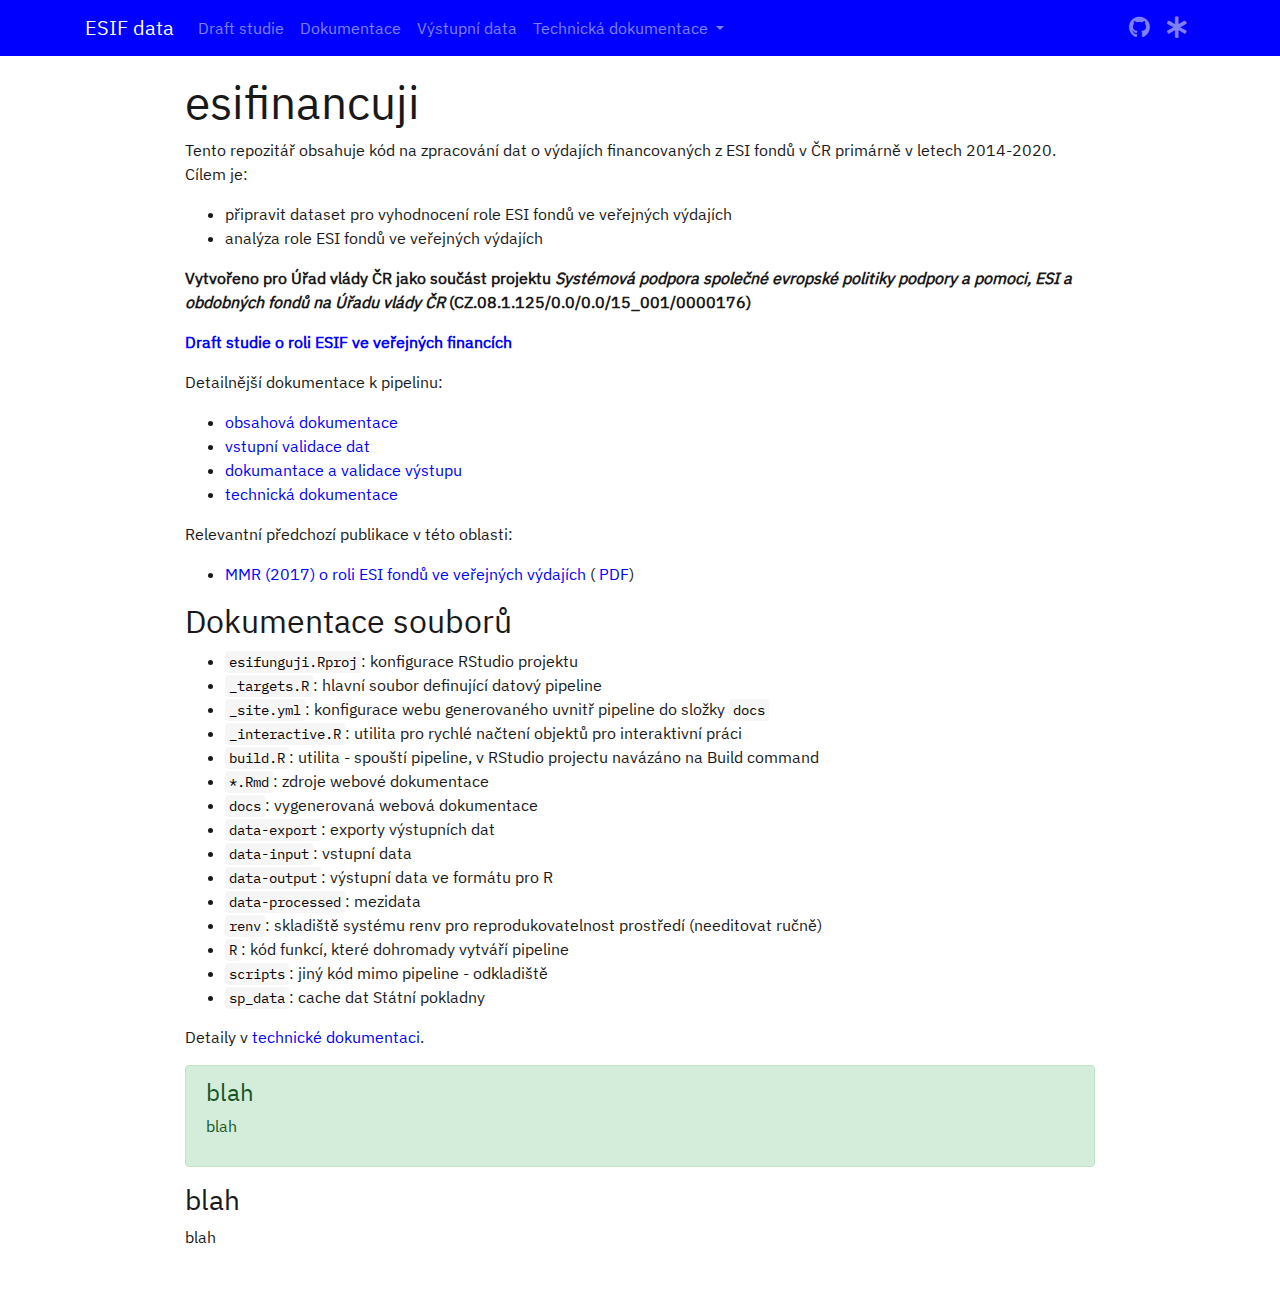
==== commit 6c4557b0: "style" ====
--- a/docs/index.html
+++ b/docs/index.html
@@ -18,6 +18,8 @@
 <meta name="viewport" content="width=device-width, initial-scale=1, shrink-to-fit=no" />
 <link href="site_libs/bootstrap-4.6.0/bootstrap.min.css" rel="stylesheet" />
 <script src="site_libs/bootstrap-4.6.0/bootstrap.bundle.min.js"></script>
+<link href="site_libs/_IBM Plex Sans-0.4.0/font.css" rel="stylesheet" />
+<link href="site_libs/_IBM Plex Mono-0.4.0/font.css" rel="stylesheet" />
 <script src="site_libs/bs3compat-0.3.1/transition.js"></script>
 <script src="site_libs/bs3compat-0.3.1/tabs.js"></script>
 <script src="site_libs/bs3compat-0.3.1/bs3compat.js"></script>
@@ -331,6 +333,14 @@
 <li><code>sp_data</code>: cache dat Státní pokladny</li>
 </ul>
 <p>Detaily v <a href="dev.html">technické dokumentaci</a>.</p>
+<div id="blah" class="section level4 alert alert-success">
+<h4>blah</h4>
+<p>blah</p>
+</div>
+<div id="blah-1" class="section level3 bs-callout bs-callout-red">
+<h3>blah</h3>
+<p>blah</p>
+</div>
 </div>
 
 
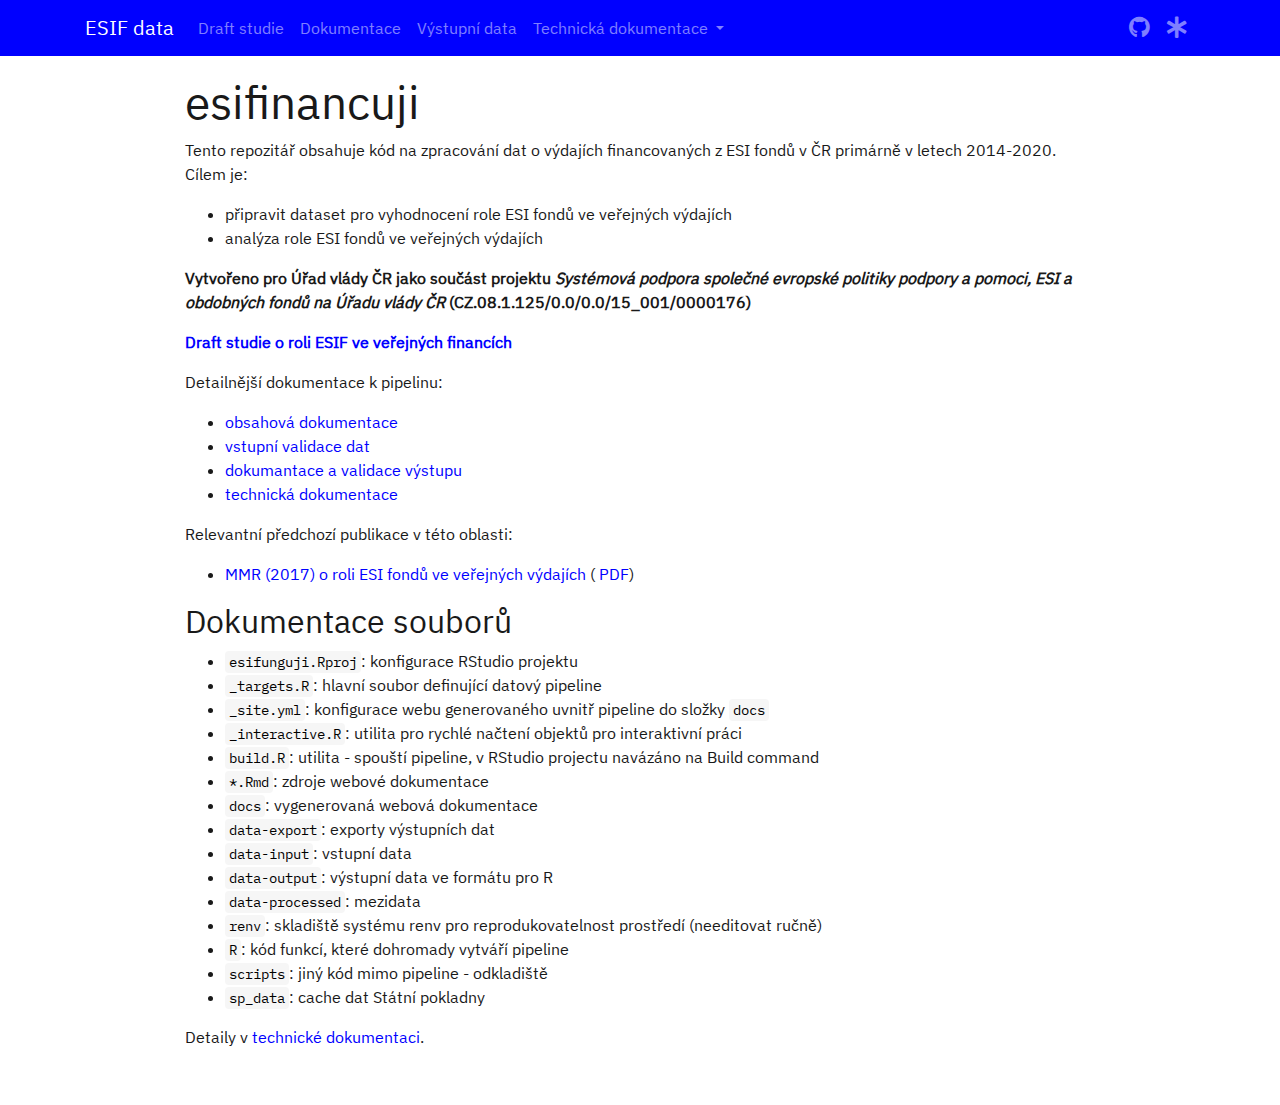
==== commit 32a2cbeb: "clean up output" ====
--- a/docs/index.html
+++ b/docs/index.html
@@ -333,14 +333,6 @@
 <li><code>sp_data</code>: cache dat Státní pokladny</li>
 </ul>
 <p>Detaily v <a href="dev.html">technické dokumentaci</a>.</p>
-<div id="blah" class="section level4 alert alert-success">
-<h4>blah</h4>
-<p>blah</p>
-</div>
-<div id="blah-1" class="section level3 bs-callout bs-callout-red">
-<h3>blah</h3>
-<p>blah</p>
-</div>
 </div>
 
 
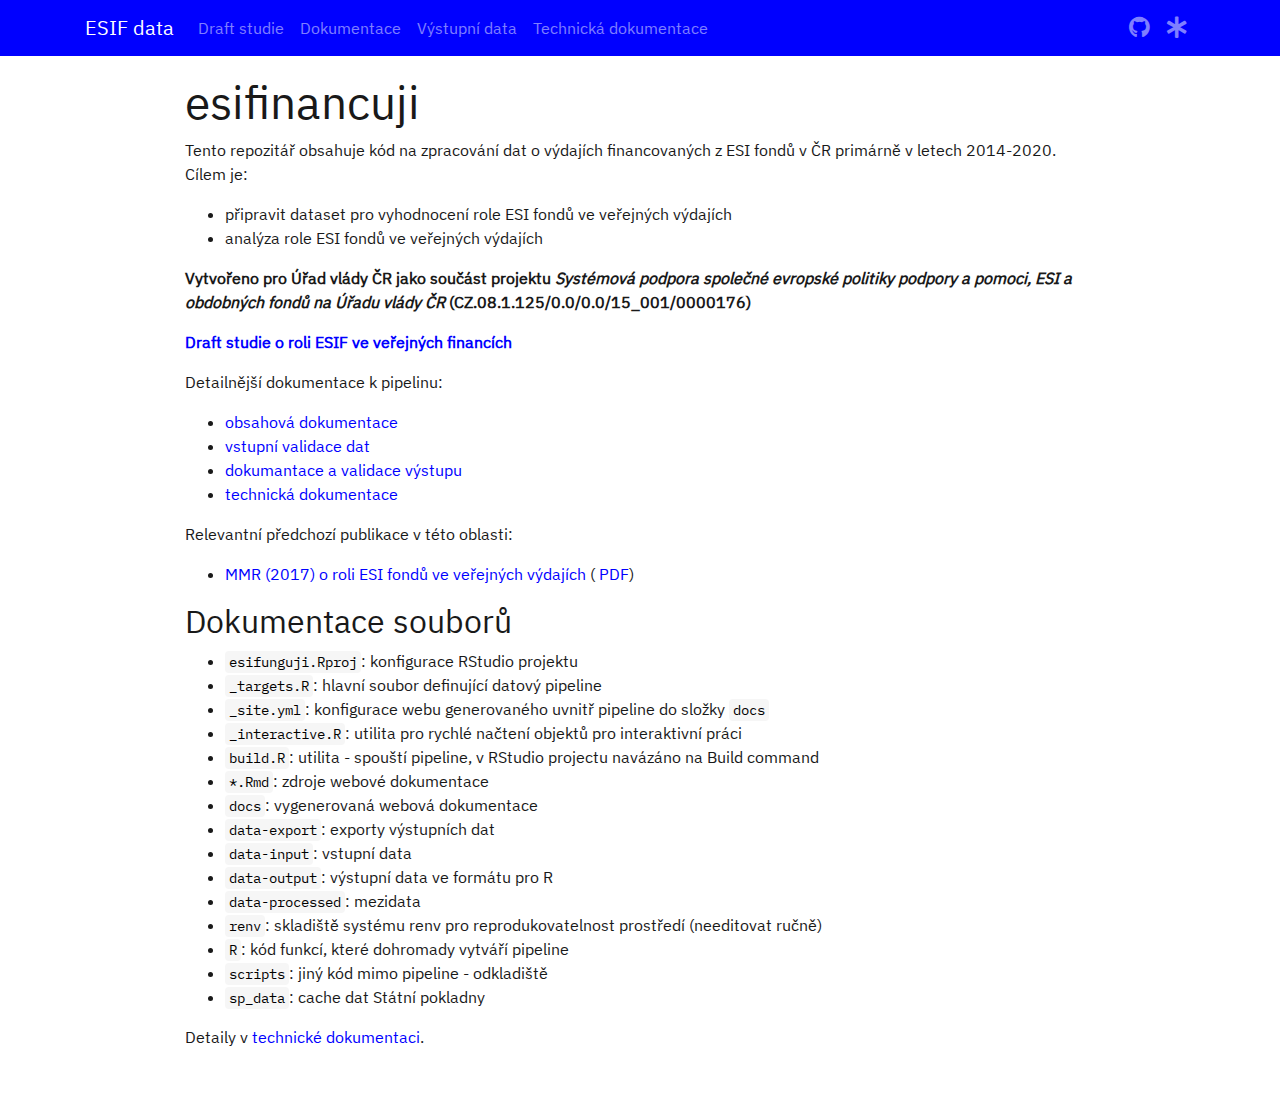
==== commit 2e2cc3f8: "fix menu" ====
--- a/docs/index.html
+++ b/docs/index.html
@@ -249,20 +249,8 @@
 <li>
   <a href="s_output.html">Výstupní data</a>
 </li>
-<li class="dropdown">
-  <a href="#" class="dropdown-toggle" data-toggle="dropdown" role="button" aria-expanded="false">
-    Technická dokumentace
-     
-    <span class="caret"></span>
-  </a>
-  <ul class="dropdown-menu" role="menu">
-    <li>
-      <a href="s_inputchecks.html">Validace vstupů</a>
-    </li>
-    <li>
-      <a href="dev.html">Vývojářská dokumentace</a>
-    </li>
-  </ul>
+<li>
+  <a href="dev.html">Technická dokumentace</a>
 </li>
       </ul>
       <ul class="nav navbar-nav navbar-right">
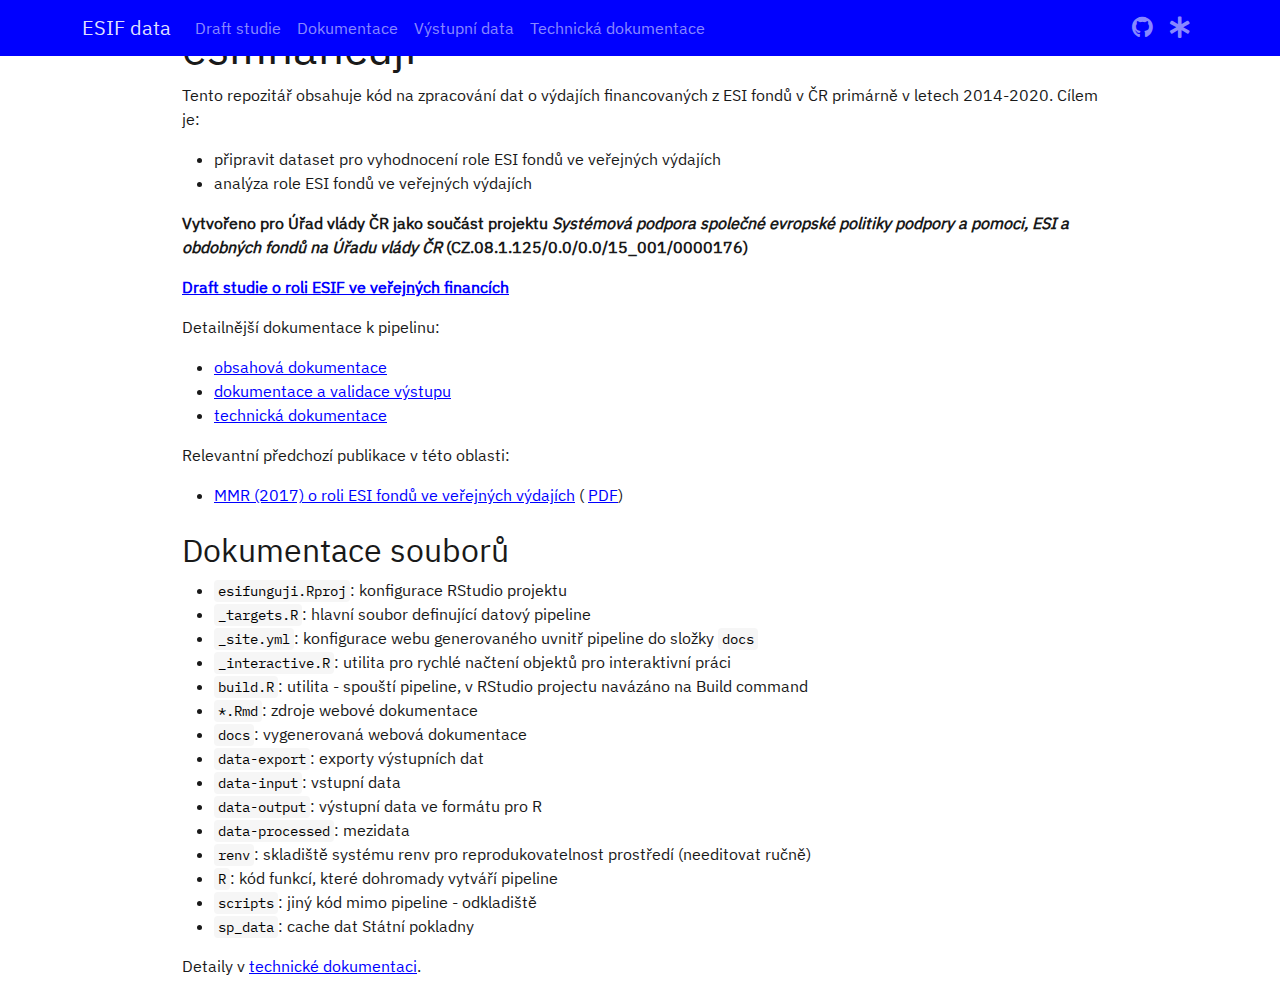
==== commit e764c2a0: "dokumentace, closes #2" ====
--- a/docs/index.html
+++ b/docs/index.html
@@ -16,8 +16,8 @@
 <script src="site_libs/header-attrs-2.11/header-attrs.js"></script>
 <script src="site_libs/jquery-3.5.1/jquery-3.5.1.min.js"></script>
 <meta name="viewport" content="width=device-width, initial-scale=1, shrink-to-fit=no" />
-<link href="site_libs/bootstrap-4.6.0/bootstrap.min.css" rel="stylesheet" />
-<script src="site_libs/bootstrap-4.6.0/bootstrap.bundle.min.js"></script>
+<link href="site_libs/bootstrap-5.1.0/bootstrap.min.css" rel="stylesheet" />
+<script src="site_libs/bootstrap-5.1.0/bootstrap.bundle.min.js"></script>
 <link href="site_libs/_IBM Plex Sans-0.4.0/font.css" rel="stylesheet" />
 <link href="site_libs/_IBM Plex Mono-0.4.0/font.css" rel="stylesheet" />
 <script src="site_libs/bs3compat-0.3.1/transition.js"></script>
@@ -293,8 +293,7 @@
 <p>Detailnější dokumentace k pipelinu:</p>
 <ul>
 <li><a href="s_doc.html">obsahová dokumentace</a></li>
-<li><a href="s_inputchecks.html">vstupní validace dat</a></li>
-<li><a href="s_output.html">dokumantace a validace výstupu</a></li>
+<li><a href="s_output.html">dokumentace a validace výstupu</a></li>
 <li><a href="dev.html">technická dokumentace</a></li>
 </ul>
 <p>Relevantní předchozí publikace v této oblasti:</p>
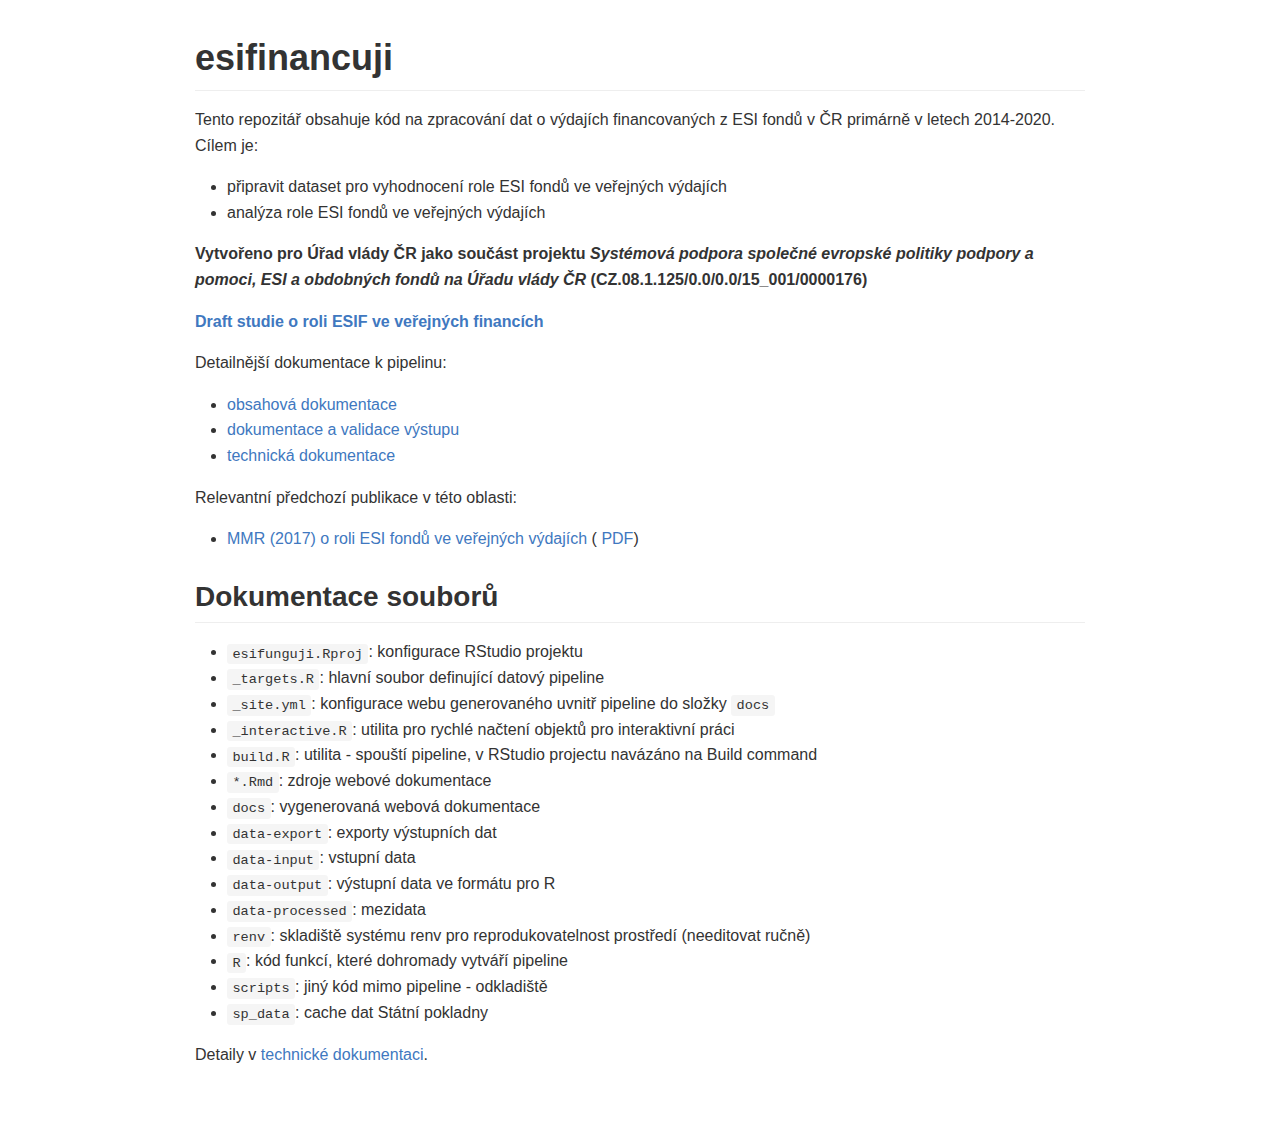
==== commit f7b3a206: "bslib update" ====
--- a/docs/index.html
+++ b/docs/index.html
@@ -1,288 +1,37 @@
 <!DOCTYPE html>
 
-<html>
+<html xmlns="http://www.w3.org/1999/xhtml">
 
 <head>
 
-<meta charset="utf-8" />
+<meta charset="utf-8">
+<meta http-equiv="Content-Type" content="text/html; charset=utf-8" />
 <meta name="generator" content="pandoc" />
-<meta http-equiv="X-UA-Compatible" content="IE=EDGE" />
+<meta name="viewport" content="width=device-width, initial-scale=1">
 
-
-
-
-<title>esifinancuji</title>
-
-<script src="site_libs/header-attrs-2.11/header-attrs.js"></script>
-<script src="site_libs/jquery-3.5.1/jquery-3.5.1.min.js"></script>
-<meta name="viewport" content="width=device-width, initial-scale=1, shrink-to-fit=no" />
-<link href="site_libs/bootstrap-5.1.0/bootstrap.min.css" rel="stylesheet" />
-<script src="site_libs/bootstrap-5.1.0/bootstrap.bundle.min.js"></script>
-<link href="site_libs/_IBM Plex Sans-0.4.0/font.css" rel="stylesheet" />
-<link href="site_libs/_IBM Plex Mono-0.4.0/font.css" rel="stylesheet" />
-<script src="site_libs/bs3compat-0.3.1/transition.js"></script>
-<script src="site_libs/bs3compat-0.3.1/tabs.js"></script>
-<script src="site_libs/bs3compat-0.3.1/bs3compat.js"></script>
-<script src="site_libs/navigation-1.1/tabsets.js"></script>
-<link href="site_libs/highlightjs-9.12.0/default.css" rel="stylesheet" />
-<script src="site_libs/highlightjs-9.12.0/highlight.js"></script>
-<link href="site_libs/pagedtable-1.1/css/pagedtable.css" rel="stylesheet" />
-<script src="site_libs/pagedtable-1.1/js/pagedtable.js"></script>
-<link href="site_libs/font-awesome-5.1.0/css/all.css" rel="stylesheet" />
-<link href="site_libs/font-awesome-5.1.0/css/v4-shims.css" rel="stylesheet" />
-
-<style type="text/css">
-  code{white-space: pre-wrap;}
-  span.smallcaps{font-variant: small-caps;}
-  span.underline{text-decoration: underline;}
-  div.column{display: inline-block; vertical-align: top; width: 50%;}
-  div.hanging-indent{margin-left: 1.5em; text-indent: -1.5em;}
-  ul.task-list{list-style: none;}
-      .display.math{display: block; text-align: center; margin: 0.5rem auto;}
-  </style>
-
-<style type="text/css">code{white-space: pre;}</style>
-<script type="text/javascript">
-if (window.hljs) {
-  hljs.configure({languages: []});
-  hljs.initHighlightingOnLoad();
-  if (document.readyState && document.readyState === "complete") {
-    window.setTimeout(function() { hljs.initHighlighting(); }, 0);
-  }
-}
-</script>
-
-
-
-
-
-
-
-
-<style type = "text/css">
-.main-container {
-  max-width: 940px;
-  margin-left: auto;
-  margin-right: auto;
-}
-img {
-  max-width:100%;
-}
-.tabbed-pane {
-  padding-top: 12px;
-}
-.html-widget {
-  margin-bottom: 20px;
-}
-button.code-folding-btn:focus {
-  outline: none;
-}
-summary {
-  display: list-item;
-}
-pre code {
-  padding: 0;
+<link rel="stylesheet" href="data:text/css,%0A%40font%2Dface%20%7B%0Afont%2Dfamily%3A%20octicons%2Dlink%3B%0Asrc%3A%20url%28data%3Afont%2Fwoff%3Bcharset%3Dutf%2D8%3Bbase64%[base64]%[base64]%2FaFGpk3jaTY6xa8JAGMW%2FO62BDi0tJLYQincXEypYIiGJjSgHniQ6umTsUEyLm5BV6NDBP8Tpts6F0v%2Bk%2F0an2i%2BitHDw3v2%2B9%2BDBKTzsJNnWJNTgHEy4BgG3EMI9DCEDOGEXzDADU5hBKMIgNPZqoD3SilVaXZCER3%2FI7AtxEJLtzzuZfI%2BVVkprxTlXShWKb3TBecG11rwoNlmmn1P2WYcJczl32etSpKnziC7lQyWe1smVPy%2FLt7Kc%2B0vWY%2FgAgIIEqAN9we0pwKXreiMasxvabDQMM4riO%2BqxM2ogwDGOZTXxwxDiycQIcoYFBLj5K3EIaSctAq2kTYiw%2Bymhce7vwM9jSqO8JyVd5RH9gyTt2%2BJ%2FyUmYlIR0s04n6%2B7Vm1ozezUeLEaUjhaDSuXHwVRgvLJn1tQ7xiuVv%2FocTRF42mNgZGBgYGbwZOBiAAFGJBIMAAizAFoAAABiAGIAznjaY2BkYGAA4in8zwXi%2BW2%2BMjCzMIDApSwvXzC97Z4Ig8N%2FBxYGZgcgl52BCSQKAA3jCV8CAABfAAAAAAQAAEB42mNgZGBg4f3vACQZQABIMjKgAmYAKEgBXgAAeNpjYGY6wTiBgZWBg2kmUxoDA4MPhGZMYzBi1AHygVLYQUCaawqDA4PChxhmh%2F8ODDEsvAwHgMKMIDnGL0x7gJQCAwMAJd4MFwAAAHjaY2BgYGaA4DAGRgYQkAHyGMF8NgYrIM3JIAGVYYDT%2BAEjAwuDFpBmA9KMDEwMCh9i%2Fv8H8sH0%2F4dQc1iAmAkALaUKLgAAAHjaTY9LDsIgEIbtgqHUPpDi3gPoBVyRTmTddOmqTXThEXqrob2gQ1FjwpDvfwCBdmdXC5AVKFu3e5MfNFJ29KTQT48Ob9%2FlqYwOGZxeUelN2U2R6%2BcArgtCJpauW7UQBqnFkUsjAY%2FkOU1cP%2BDAgvxwn1chZDwUbd6CFimGXwzwF6tPbFIcjEl%2BvvmM%2FbyA48e6tWrKArm4ZJlCbdsrxksL1AwWn%2FyBSJKpYbq8AXaaTb8AAHja28jAwOC00ZrBeQNDQOWO%2F%2FsdBBgYGRiYWYAEELEwMTE4uzo5Zzo5b2BxdnFOcALxNjA6b2ByTswC8jYwg0VlNuoCTWAMqNzMzsoK1rEhNqByEyerg5PMJlYuVueETKcd%2F89uBpnpvIEVomeHLoMsAAe1Id4AAAAAAAB42oWQT07CQBTGv0JBhagk7HQzKxca2sJCE1hDt4QF%2B9JOS0nbaaYDCQfwCJ7Au3AHj%2BLO13FMmm6cl7785vven0kBjHCBhfpYuNa5Ph1c0e2Xu3jEvWG7UdPDLZ4N92nOm%2BEBXuAbHmIMSRMs%2B4aUEd4Nd3CHD8NdvOLTsA2GL8M9PODbcL%2BhD7C1xoaHeLJSEao0FEW14ckxC%2BTU8TxvsY6X0eLPmRhry2WVioLpkrbp84LLQPGI7c6sOiUzpWIWS5GzlSgUzzLBSikOPFTOXqly7rqx0Z1Q5BAIoZBSFihQYQOOBEdkCOgXTOHA07HAGjGWiIjaPZNW13%2F%2Blm6S9FT7rLHFJ6fQbkATOG1j2OFMucKJJsxIVfQORl%2B9Jyda6Sl1dUYhSCm1dyClfoeDve4qMYdLEbfqHf3O%2FAdDumsjAAB42mNgYoAAZQYjBmyAGYQZmdhL8zLdDEydARfoAqIAAAABAAMABwAKABMAB%2F%2F%2FAA8AAQAAAAAAAAAAAAAAAAABAAAAAA%3D%3D%29%20format%28%27woff%27%29%3B%0A%7D%0Abody%20%7B%0A%2Dwebkit%2Dtext%2Dsize%2Dadjust%3A%20100%25%3B%0Atext%2Dsize%2Dadjust%3A%20100%25%3B%0Acolor%3A%20%23333%3B%0Afont%2Dfamily%3A%20%22Helvetica%20Neue%22%2C%20Helvetica%2C%20%22Segoe%20UI%22%2C%20Arial%2C%20freesans%2C%20sans%2Dserif%2C%20%22Apple%20Color%20Emoji%22%2C%20%22Segoe%20UI%20Emoji%22%2C%20%22Segoe%20UI%20Symbol%22%3B%0Afont%2Dsize%3A%2016px%3B%0Aline%2Dheight%3A%201%2E6%3B%0Aword%2Dwrap%3A%20break%2Dword%3B%0A%7D%0Aa%20%7B%0Abackground%2Dcolor%3A%20transparent%3B%0A%7D%0Aa%3Aactive%2C%0Aa%3Ahover%20%7B%0Aoutline%3A%200%3B%0A%7D%0Astrong%20%7B%0Afont%2Dweight%3A%20bold%3B%0A%7D%0Ah1%20%7B%0Afont%2Dsize%3A%202em%3B%0Amargin%3A%200%2E67em%200%3B%0A%7D%0Aimg%20%7B%0Aborder%3A%200%3B%0A%7D%0Ahr%20%7B%0Abox%2Dsizing%3A%20content%2Dbox%3B%0Aheight%3A%200%3B%0A%7D%0Apre%20%7B%0Aoverflow%3A%20auto%3B%0A%7D%0Acode%2C%0Akbd%2C%0Apre%20%7B%0Afont%2Dfamily%3A%20monospace%2C%20monospace%3B%0Afont%2Dsize%3A%201em%3B%0A%7D%0Ainput%20%7B%0Acolor%3A%20inherit%3B%0Afont%3A%20inherit%3B%0Amargin%3A%200%3B%0A%7D%0Ahtml%20input%5Bdisabled%5D%20%7B%0Acursor%3A%20default%3B%0A%7D%0Ainput%20%7B%0Aline%2Dheight%3A%20normal%3B%0A%7D%0Ainput%5Btype%3D%22checkbox%22%5D%20%7B%0Abox%2Dsizing%3A%20border%2Dbox%3B%0Apadding%3A%200%3B%0A%7D%0Atable%20%7B%0Aborder%2Dcollapse%3A%20collapse%3B%0Aborder%2Dspacing%3A%200%3B%0A%7D%0Atd%2C%0Ath%20%7B%0Apadding%3A%200%3B%0A%7D%0A%2A%20%7B%0Abox%2Dsizing%3A%20border%2Dbox%3B%0A%7D%0Ainput%20%7B%0Afont%3A%2013px%20%2F%201%2E4%20Helvetica%2C%20arial%2C%20nimbussansl%2C%20liberationsans%2C%20freesans%2C%20clean%2C%20sans%2Dserif%2C%20%22Apple%20Color%20Emoji%22%2C%20%22Segoe%20UI%20Emoji%22%2C%20%22Segoe%20UI%20Symbol%22%3B%0A%7D%0Aa%20%7B%0Acolor%3A%20%234078c0%3B%0Atext%2Ddecoration%3A%20none%3B%0A%7D%0Aa%3Ahover%2C%0Aa%3Aactive%20%7B%0Atext%2Ddecoration%3A%20underline%3B%0A%7D%0Ahr%20%7B%0Aheight%3A%200%3B%0Amargin%3A%2015px%200%3B%0Aoverflow%3A%20hidden%3B%0Abackground%3A%20transparent%3B%0Aborder%3A%200%3B%0Aborder%2Dbottom%3A%201px%20solid%20%23ddd%3B%0A%7D%0Ahr%3Abefore%20%7B%0Adisplay%3A%20table%3B%0Acontent%3A%20%22%22%3B%0A%7D%0Ahr%3Aafter%20%7B%0Adisplay%3A%20table%3B%0Aclear%3A%20both%3B%0Acontent%3A%20%22%22%3B%0A%7D%0Ah1%2C%0Ah2%2C%0Ah3%2C%0Ah4%2C%0Ah5%2C%0Ah6%20%7B%0Amargin%2Dtop%3A%2015px%3B%0Amargin%2Dbottom%3A%2015px%3B%0Aline%2Dheight%3A%201%2E1%3B%0A%7D%0Ah1%20%7B%0Afont%2Dsize%3A%2030px%3B%0A%7D%0Ah2%20%7B%0Afont%2Dsize%3A%2021px%3B%0A%7D%0Ah3%20%7B%0Afont%2Dsize%3A%2016px%3B%0A%7D%0Ah4%20%7B%0Afont%2Dsize%3A%2014px%3B%0A%7D%0Ah5%20%7B%0Afont%2Dsize%3A%2012px%3B%0A%7D%0Ah6%20%7B%0Afont%2Dsize%3A%2011px%3B%0A%7D%0Ablockquote%20%7B%0Amargin%3A%200%3B%0A%7D%0Aul%2C%0Aol%20%7B%0Apadding%3A%200%3B%0Amargin%2Dtop%3A%200%3B%0Amargin%2Dbottom%3A%200%3B%0A%7D%0Aol%20ol%2C%0Aul%20ol%20%7B%0Alist%2Dstyle%2Dtype%3A%20lower%2Droman%3B%0A%7D%0Aul%20ul%20ol%2C%0Aul%20ol%20ol%2C%0Aol%20ul%20ol%2C%0Aol%20ol%20ol%20%7B%0Alist%2Dstyle%2Dtype%3A%20lower%2Dalpha%3B%0A%7D%0Add%20%7B%0Amargin%2Dleft%3A%200%3B%0A%7D%0Acode%20%7B%0Afont%2Dfamily%3A%20Consolas%2C%20%22Liberation%20Mono%22%2C%20Menlo%2C%20Courier%2C%20monospace%3B%0Afont%2Dsize%3A%2012px%3B%0A%7D%0Apre%20%7B%0Amargin%2Dtop%3A%200%3B%0Amargin%2Dbottom%3A%200%3B%0Afont%3A%2012px%20Consolas%2C%20%22Liberation%20Mono%22%2C%20Menlo%2C%20Courier%2C%20monospace%3B%0A%7D%0A%2Eselect%3A%3A%2Dms%2Dexpand%20%7B%0Aopacity%3A%200%3B%0A%7D%0A%2Eocticon%20%7B%0Afont%3A%20normal%20normal%20normal%2016px%2F1%20octicons%2Dlink%3B%0Adisplay%3A%20inline%2Dblock%3B%0Atext%2Ddecoration%3A%20none%3B%0Atext%2Drendering%3A%20auto%3B%0A%2Dwebkit%2Dfont%2Dsmoothing%3A%20antialiased%3B%0A%2Dmoz%2Dosx%2Dfont%2Dsmoothing%3A%20grayscale%3B%0A%2Dwebkit%2Duser%2Dselect%3A%20none%3B%0A%2Dmoz%2Duser%2Dselect%3A%20none%3B%0A%2Dms%2Duser%2Dselect%3A%20none%3B%0Auser%2Dselect%3A%20none%3B%0A%7D%0A%2Eocticon%2Dlink%3Abefore%20%7B%0Acontent%3A%20%27%5Cf05c%27%3B%0A%7D%0A%2Emarkdown%2Dbody%3Abefore%20%7B%0Adisplay%3A%20table%3B%0Acontent%3A%20%22%22%3B%0A%7D%0A%2Emarkdown%2Dbody%3Aafter%20%7B%0Adisplay%3A%20table%3B%0Aclear%3A%20both%3B%0Acontent%3A%20%22%22%3B%0A%7D%0A%2Emarkdown%2Dbody%3E%2A%3Afirst%2Dchild%20%7B%0Amargin%2Dtop%3A%200%20%21important%3B%0A%7D%0A%2Emarkdown%2Dbody%3E%2A%3Alast%2Dchild%20%7B%0Amargin%2Dbottom%3A%200%20%21important%3B%0A%7D%0Aa%3Anot%28%5Bhref%5D%29%20%7B%0Acolor%3A%20inherit%3B%0Atext%2Ddecoration%3A%20none%3B%0A%7D%0A%2Eanchor%20%7B%0Adisplay%3A%20inline%2Dblock%3B%0Apadding%2Dright%3A%202px%3B%0Amargin%2Dleft%3A%20%2D18px%3B%0A%7D%0A%2Eanchor%3Afocus%20%7B%0Aoutline%3A%20none%3B%0A%7D%0Ah1%2C%0Ah2%2C%0Ah3%2C%0Ah4%2C%0Ah5%2C%0Ah6%20%7B%0Amargin%2Dtop%3A%201em%3B%0Amargin%2Dbottom%3A%2016px%3B%0Afont%2Dweight%3A%20bold%3B%0Aline%2Dheight%3A%201%2E4%3B%0A%7D%0Ah1%20%2Eocticon%2Dlink%2C%0Ah2%20%2Eocticon%2Dlink%2C%0Ah3%20%2Eocticon%2Dlink%2C%0Ah4%20%2Eocticon%2Dlink%2C%0Ah5%20%2Eocticon%2Dlink%2C%0Ah6%20%2Eocticon%2Dlink%20%7B%0Acolor%3A%20%23000%3B%0Avertical%2Dalign%3A%20middle%3B%0Avisibility%3A%20hidden%3B%0A%7D%0Ah1%3Ahover%20%2Eanchor%2C%0Ah2%3Ahover%20%2Eanchor%2C%0Ah3%3Ahover%20%2Eanchor%2C%0Ah4%3Ahover%20%2Eanchor%2C%0Ah5%3Ahover%20%2Eanchor%2C%0Ah6%3Ahover%20%2Eanchor%20%7B%0Atext%2Ddecoration%3A%20none%3B%0A%7D%0Ah1%3Ahover%20%2Eanchor%20%2Eocticon%2Dlink%2C%0Ah2%3Ahover%20%2Eanchor%20%2Eocticon%2Dlink%2C%0Ah3%3Ahover%20%2Eanchor%20%2Eocticon%2Dlink%2C%0Ah4%3Ahover%20%2Eanchor%20%2Eocticon%2Dlink%2C%0Ah5%3Ahover%20%2Eanchor%20%2Eocticon%2Dlink%2C%0Ah6%3Ahover%20%2Eanchor%20%2Eocticon%2Dlink%20%7B%0Avisibility%3A%20visible%3B%0A%7D%0Ah1%20%7B%0Apadding%2Dbottom%3A%200%2E3em%3B%0Afont%2Dsize%3A%202%2E25em%3B%0Aline%2Dheight%3A%201%2E2%3B%0Aborder%2Dbottom%3A%201px%20solid%20%23eee%3B%0A%7D%0Ah1%20%2Eanchor%20%7B%0Aline%2Dheight%3A%201%3B%0A%7D%0Ah2%20%7B%0Apadding%2Dbottom%3A%200%2E3em%3B%0Afont%2Dsize%3A%201%2E75em%3B%0Aline%2Dheight%3A%201%2E225%3B%0Aborder%2Dbottom%3A%201px%20solid%20%23eee%3B%0A%7D%0Ah2%20%2Eanchor%20%7B%0Aline%2Dheight%3A%201%3B%0A%7D%0Ah3%20%7B%0Afont%2Dsize%3A%201%2E5em%3B%0Aline%2Dheight%3A%201%2E43%3B%0A%7D%0Ah3%20%2Eanchor%20%7B%0Aline%2Dheight%3A%201%2E2%3B%0A%7D%0Ah4%20%7B%0Afont%2Dsize%3A%201%2E25em%3B%0A%7D%0Ah4%20%2Eanchor%20%7B%0Aline%2Dheight%3A%201%2E2%3B%0A%7D%0Ah5%20%7B%0Afont%2Dsize%3A%201em%3B%0A%7D%0Ah5%20%2Eanchor%20%7B%0Aline%2Dheight%3A%201%2E1%3B%0A%7D%0Ah6%20%7B%0Afont%2Dsize%3A%201em%3B%0Acolor%3A%20%23777%3B%0A%7D%0Ah6%20%2Eanchor%20%7B%0Aline%2Dheight%3A%201%2E1%3B%0A%7D%0Ap%2C%0Ablockquote%2C%0Aul%2C%0Aol%2C%0Adl%2C%0Atable%2C%0Apre%20%7B%0Amargin%2Dtop%3A%200%3B%0Amargin%2Dbottom%3A%2016px%3B%0A%7D%0Ahr%20%7B%0Aheight%3A%204px%3B%0Apadding%3A%200%3B%0Amargin%3A%2016px%200%3B%0Abackground%2Dcolor%3A%20%23e7e7e7%3B%0Aborder%3A%200%20none%3B%0A%7D%0Aul%2C%0Aol%20%7B%0Apadding%2Dleft%3A%202em%3B%0A%7D%0Aul%20ul%2C%0Aul%20ol%2C%0Aol%20ol%2C%0Aol%20ul%20%7B%0Amargin%2Dtop%3A%200%3B%0Amargin%2Dbottom%3A%200%3B%0A%7D%0Ali%3Ep%20%7B%0Amargin%2Dtop%3A%2016px%3B%0A%7D%0Adl%20%7B%0Apadding%3A%200%3B%0A%7D%0Adl%20dt%20%7B%0Apadding%3A%200%3B%0Amargin%2Dtop%3A%2016px%3B%0Afont%2Dsize%3A%201em%3B%0Afont%2Dstyle%3A%20italic%3B%0Afont%2Dweight%3A%20bold%3B%0A%7D%0Adl%20dd%20%7B%0Apadding%3A%200%2016px%3B%0Amargin%2Dbottom%3A%2016px%3B%0A%7D%0Ablockquote%20%7B%0Apadding%3A%200%2015px%3B%0Acolor%3A%20%23777%3B%0Aborder%2Dleft%3A%204px%20solid%20%23ddd%3B%0A%7D%0Ablockquote%3E%3Afirst%2Dchild%20%7B%0Amargin%2Dtop%3A%200%3B%0A%7D%0Ablockquote%3E%3Alast%2Dchild%20%7B%0Amargin%2Dbottom%3A%200%3B%0A%7D%0Atable%20%7B%0Adisplay%3A%20block%3B%0Awidth%3A%20100%25%3B%0Aoverflow%3A%20auto%3B%0Aword%2Dbreak%3A%20normal%3B%0Aword%2Dbreak%3A%20keep%2Dall%3B%0A%7D%0Atable%20th%20%7B%0Afont%2Dweight%3A%20bold%3B%0A%7D%0Atable%20th%2C%0Atable%20td%20%7B%0Apadding%3A%206px%2013px%3B%0Aborder%3A%201px%20solid%20%23ddd%3B%0A%7D%0Atable%20tr%20%7B%0Abackground%2Dcolor%3A%20%23fff%3B%0Aborder%2Dtop%3A%201px%20solid%20%23ccc%3B%0A%7D%0Atable%20tr%3Anth%2Dchild%282n%29%20%7B%0Abackground%2Dcolor%3A%20%23f8f8f8%3B%0A%7D%0Aimg%20%7B%0Amax%2Dwidth%3A%20100%25%3B%0Abox%2Dsizing%3A%20content%2Dbox%3B%0Abackground%2Dcolor%3A%20%23fff%3B%0A%7D%0Acode%20%7B%0Apadding%3A%200%3B%0Apadding%2Dtop%3A%200%2E2em%3B%0Apadding%2Dbottom%3A%200%2E2em%3B%0Amargin%3A%200%3B%0Afont%2Dsize%3A%2085%25%3B%0Abackground%2Dcolor%3A%20rgba%280%2C0%2C0%2C0%2E04%29%3B%0Aborder%2Dradius%3A%203px%3B%0A%7D%0Acode%3Abefore%2C%0Acode%3Aafter%20%7B%0Aletter%2Dspacing%3A%20%2D0%2E2em%3B%0Acontent%3A%20%22%5C00a0%22%3B%0A%7D%0Apre%3Ecode%20%7B%0Apadding%3A%200%3B%0Amargin%3A%200%3B%0Afont%2Dsize%3A%20100%25%3B%0Aword%2Dbreak%3A%20normal%3B%0Awhite%2Dspace%3A%20pre%3B%0Abackground%3A%20transparent%3B%0Aborder%3A%200%3B%0A%7D%0A%2Ehighlight%20%7B%0Amargin%2Dbottom%3A%2016px%3B%0A%7D%0A%2Ehighlight%20pre%2C%0Apre%20%7B%0Apadding%3A%2016px%3B%0Aoverflow%3A%20auto%3B%0Afont%2Dsize%3A%2085%25%3B%0Aline%2Dheight%3A%201%2E45%3B%0Abackground%2Dcolor%3A%20%23f7f7f7%3B%0Aborder%2Dradius%3A%203px%3B%0A%7D%0A%2Ehighlight%20pre%20%7B%0Amargin%2Dbottom%3A%200%3B%0Aword%2Dbreak%3A%20normal%3B%0A%7D%0Apre%20%7B%0Aword%2Dwrap%3A%20normal%3B%0A%7D%0Apre%20code%20%7B%0Adisplay%3A%20inline%3B%0Amax%2Dwidth%3A%20initial%3B%0Apadding%3A%200%3B%0Amargin%3A%200%3B%0Aoverflow%3A%20initial%3B%0Aline%2Dheight%3A%20inherit%3B%0Aword%2Dwrap%3A%20normal%3B%0Abackground%2Dcolor%3A%20transparent%3B%0Aborder%3A%200%3B%0A%7D%0Apre%20code%3Abefore%2C%0Apre%20code%3Aafter%20%7B%0Acontent%3A%20normal%3B%0A%7D%0Akbd%20%7B%0Adisplay%3A%20inline%2Dblock%3B%0Apadding%3A%203px%205px%3B%0Afont%2Dsize%3A%2011px%3B%0Aline%2Dheight%3A%2010px%3B%0Acolor%3A%20%23555%3B%0Avertical%2Dalign%3A%20middle%3B%0Abackground%2Dcolor%3A%20%23fcfcfc%3B%0Aborder%3A%20solid%201px%20%23ccc%3B%0Aborder%2Dbottom%2Dcolor%3A%20%23bbb%3B%0Aborder%2Dradius%3A%203px%3B%0Abox%2Dshadow%3A%20inset%200%20%2D1px%200%20%23bbb%3B%0A%7D%0A%2Epl%2Dc%20%7B%0Acolor%3A%20%23969896%3B%0A%7D%0A%2Epl%2Dc1%2C%0A%2Epl%2Ds%20%2Epl%2Dv%20%7B%0Acolor%3A%20%230086b3%3B%0A%7D%0A%2Epl%2De%2C%0A%2Epl%2Den%20%7B%0Acolor%3A%20%23795da3%3B%0A%7D%0A%2Epl%2Ds%20%2Epl%2Ds1%2C%0A%2Epl%2Dsmi%20%7B%0Acolor%3A%20%23333%3B%0A%7D%0A%2Epl%2Dent%20%7B%0Acolor%3A%20%2363a35c%3B%0A%7D%0A%2Epl%2Dk%20%7B%0Acolor%3A%20%23a71d5d%3B%0A%7D%0A%2Epl%2Dpds%2C%0A%2Epl%2Ds%2C%0A%2Epl%2Ds%20%2Epl%2Dpse%20%2Epl%2Ds1%2C%0A%2Epl%2Dsr%2C%0A%2Epl%2Dsr%20%2Epl%2Dcce%2C%0A%2Epl%2Dsr%20%2Epl%2Dsra%2C%0A%2Epl%2Dsr%20%2Epl%2Dsre%20%7B%0Acolor%3A%20%23183691%3B%0A%7D%0A%2Epl%2Dv%20%7B%0Acolor%3A%20%23ed6a43%3B%0A%7D%0A%2Epl%2Did%20%7B%0Acolor%3A%20%23b52a1d%3B%0A%7D%0A%2Epl%2Dii%20%7B%0Abackground%2Dcolor%3A%20%23b52a1d%3B%0Acolor%3A%20%23f8f8f8%3B%0A%7D%0A%2Epl%2Dsr%20%2Epl%2Dcce%20%7B%0Acolor%3A%20%2363a35c%3B%0Afont%2Dweight%3A%20bold%3B%0A%7D%0A%2Epl%2Dml%20%7B%0Acolor%3A%20%23693a17%3B%0A%7D%0A%2Epl%2Dmh%2C%0A%2Epl%2Dmh%20%2Epl%2Den%2C%0A%2Epl%2Dms%20%7B%0Acolor%3A%20%231d3e81%3B%0Afont%2Dweight%3A%20bold%3B%0A%7D%0A%2Epl%2Dmq%20%7B%0Acolor%3A%20%23008080%3B%0A%7D%0A%2Epl%2Dmi%20%7B%0Acolor%3A%20%23333%3B%0Afont%2Dstyle%3A%20italic%3B%0A%7D%0A%2Epl%2Dmb%20%7B%0Acolor%3A%20%23333%3B%0Afont%2Dweight%3A%20bold%3B%0A%7D%0A%2Epl%2Dmd%20%7B%0Abackground%2Dcolor%3A%20%23ffecec%3B%0Acolor%3A%20%23bd2c00%3B%0A%7D%0A%2Epl%2Dmi1%20%7B%0Abackground%2Dcolor%3A%20%23eaffea%3B%0Acolor%3A%20%2355a532%3B%0A%7D%0A%2Epl%2Dmdr%20%7B%0Acolor%3A%20%23795da3%3B%0Afont%2Dweight%3A%20bold%3B%0A%7D%0A%2Epl%2Dmo%20%7B%0Acolor%3A%20%231d3e81%3B%0A%7D%0Akbd%20%7B%0Adisplay%3A%20inline%2Dblock%3B%0Apadding%3A%203px%205px%3B%0Afont%3A%2011px%20Consolas%2C%20%22Liberation%20Mono%22%2C%20Menlo%2C%20Courier%2C%20monospace%3B%0Aline%2Dheight%3A%2010px%3B%0Acolor%3A%20%23555%3B%0Avertical%2Dalign%3A%20middle%3B%0Abackground%2Dcolor%3A%20%23fcfcfc%3B%0Aborder%3A%20solid%201px%20%23ccc%3B%0Aborder%2Dbottom%2Dcolor%3A%20%23bbb%3B%0Aborder%2Dradius%3A%203px%3B%0Abox%2Dshadow%3A%20inset%200%20%2D1px%200%20%23bbb%3B%0A%7D%0A%2Etask%2Dlist%2Ditem%20%7B%0Alist%2Dstyle%2Dtype%3A%20none%3B%0A%7D%0A%2Etask%2Dlist%2Ditem%2B%2Etask%2Dlist%2Ditem%20%7B%0Amargin%2Dtop%3A%203px%3B%0A%7D%0A%2Etask%2Dlist%2Ditem%20input%20%7B%0Amargin%3A%200%200%2E35em%200%2E25em%20%2D1%2E6em%3B%0Avertical%2Dalign%3A%20middle%3B%0A%7D%0A%3Achecked%2B%2Eradio%2Dlabel%20%7B%0Az%2Dindex%3A%201%3B%0Aposition%3A%20relative%3B%0Aborder%2Dcolor%3A%20%234078c0%3B%0A%7D%0A%2EsourceLine%20%7B%0Adisplay%3A%20inline%2Dblock%3B%0A%7D%0Acode%20%2Ekw%20%7B%20color%3A%20%23000000%3B%20%7D%0Acode%20%2Edt%20%7B%20color%3A%20%23ed6a43%3B%20%7D%0Acode%20%2Edv%20%7B%20color%3A%20%23009999%3B%20%7D%0Acode%20%2Ebn%20%7B%20color%3A%20%23009999%3B%20%7D%0Acode%20%2Efl%20%7B%20color%3A%20%23009999%3B%20%7D%0Acode%20%2Ech%20%7B%20color%3A%20%23009999%3B%20%7D%0Acode%20%2Est%20%7B%20color%3A%20%23183691%3B%20%7D%0Acode%20%2Eco%20%7B%20color%3A%20%23969896%3B%20%7D%0Acode%20%2Eot%20%7B%20color%3A%20%230086b3%3B%20%7D%0Acode%20%2Eal%20%7B%20color%3A%20%23a61717%3B%20%7D%0Acode%20%2Efu%20%7B%20color%3A%20%2363a35c%3B%20%7D%0Acode%20%2Eer%20%7B%20color%3A%20%23a61717%3B%20background%2Dcolor%3A%20%23e3d2d2%3B%20%7D%0Acode%20%2Ewa%20%7B%20color%3A%20%23000000%3B%20%7D%0Acode%20%2Ecn%20%7B%20color%3A%20%23008080%3B%20%7D%0Acode%20%2Esc%20%7B%20color%3A%20%23008080%3B%20%7D%0Acode%20%2Evs%20%7B%20color%3A%20%23183691%3B%20%7D%0Acode%20%2Ess%20%7B%20color%3A%20%23183691%3B%20%7D%0Acode%20%2Eim%20%7B%20color%3A%20%23000000%3B%20%7D%0Acode%20%2Eva%20%7Bcolor%3A%20%23008080%3B%20%7D%0Acode%20%2Ecf%20%7B%20color%3A%20%23000000%3B%20%7D%0Acode%20%2Eop%20%7B%20color%3A%20%23000000%3B%20%7D%0Acode%20%2Ebu%20%7B%20color%3A%20%23000000%3B%20%7D%0Acode%20%2Eex%20%7B%20color%3A%20%23000000%3B%20%7D%0Acode%20%2Epp%20%7B%20color%3A%20%23999999%3B%20%7D%0Acode%20%2Eat%20%7B%20color%3A%20%23008080%3B%20%7D%0Acode%20%2Edo%20%7B%20color%3A%20%23969896%3B%20%7D%0Acode%20%2Ean%20%7B%20color%3A%20%23008080%3B%20%7D%0Acode%20%2Ecv%20%7B%20color%3A%20%23008080%3B%20%7D%0Acode%20%2Ein%20%7B%20color%3A%20%23008080%3B%20%7D%0A">
+<style>
+body {
+  box-sizing: border-box;
+  min-width: 200px;
+  max-width: 980px;
+  margin: 0 auto;
+  padding: 45px;
+  padding-top: 0px;
 }
 </style>
-
-
-<style type="text/css">
-.dropdown-submenu {
-  position: relative;
-}
-.dropdown-submenu>.dropdown-menu {
-  top: 0;
-  left: 100%;
-  margin-top: -6px;
-  margin-left: -1px;
-  border-radius: 0 6px 6px 6px;
-}
-.dropdown-submenu:hover>.dropdown-menu {
-  display: block;
-}
-.dropdown-submenu>a:after {
-  display: block;
-  content: " ";
-  float: right;
-  width: 0;
-  height: 0;
-  border-color: transparent;
-  border-style: solid;
-  border-width: 5px 0 5px 5px;
-  border-left-color: #cccccc;
-  margin-top: 5px;
-  margin-right: -10px;
-}
-.dropdown-submenu:hover>a:after {
-  border-left-color: #adb5bd;
-}
-.dropdown-submenu.pull-left {
-  float: none;
-}
-.dropdown-submenu.pull-left>.dropdown-menu {
-  left: -100%;
-  margin-left: 10px;
-  border-radius: 6px 0 6px 6px;
-}
-</style>
-
-<script type="text/javascript">
-// manage active state of menu based on current page
-$(document).ready(function () {
-  // active menu anchor
-  href = window.location.pathname
-  href = href.substr(href.lastIndexOf('/') + 1)
-  if (href === "")
-    href = "index.html";
-  var menuAnchor = $('a[href="' + href + '"]');
-
-  // mark it active
-  menuAnchor.tab('show');
-
-  // if it's got a parent navbar menu mark it active as well
-  menuAnchor.closest('li.dropdown').addClass('active');
-
-  // Navbar adjustments
-  var navHeight = $(".navbar").first().height() + 15;
-  var style = document.createElement('style');
-  var pt = "padding-top: " + navHeight + "px; ";
-  var mt = "margin-top: -" + navHeight + "px; ";
-  var css = "";
-  // offset scroll position for anchor links (for fixed navbar)
-  for (var i = 1; i <= 6; i++) {
-    css += ".section h" + i + "{ " + pt + mt + "}\n";
-  }
-  style.innerHTML = "body {" + pt + "padding-bottom: 40px; }\n" + css;
-  document.head.appendChild(style);
-});
-</script>
-
-<!-- tabsets -->
-
-<style type="text/css">
-.tabset-dropdown > .nav-tabs {
-  display: inline-table;
-  max-height: 500px;
-  min-height: 44px;
-  overflow-y: auto;
-  border: 1px solid #ddd;
-  border-radius: 4px;
-}
-
-.tabset-dropdown > .nav-tabs > li.active:before {
-  content: "";
-  font-family: 'Glyphicons Halflings';
-  display: inline-block;
-  padding: 10px;
-  border-right: 1px solid #ddd;
-}
-
-.tabset-dropdown > .nav-tabs.nav-tabs-open > li.active:before {
-  content: "&#xe258;";
-  border: none;
-}
-
-.tabset-dropdown > .nav-tabs.nav-tabs-open:before {
-  content: "";
-  font-family: 'Glyphicons Halflings';
-  display: inline-block;
-  padding: 10px;
-  border-right: 1px solid #ddd;
-}
-
-.tabset-dropdown > .nav-tabs > li.active {
-  display: block;
-}
-
-.tabset-dropdown > .nav-tabs > li > a,
-.tabset-dropdown > .nav-tabs > li > a:focus,
-.tabset-dropdown > .nav-tabs > li > a:hover {
-  border: none;
-  display: inline-block;
-  border-radius: 4px;
-  background-color: transparent;
-}
-
-.tabset-dropdown > .nav-tabs.nav-tabs-open > li {
-  display: block;
-  float: none;
-}
-
-.tabset-dropdown > .nav-tabs > li {
-  display: none;
-}
-</style>
-
-<!-- code folding -->
-
-
-
 
 </head>
 
 <body>
 
+<h1 id="esifinancuji">esifinancuji</h1>
+<!-- README.md is generated from README.Rmd. Please edit that file -->
 
-<div class="container-fluid main-container">
+<!-- badges: start -->
 
+<!-- badges: end -->
 
-
-
-<div class="navbar navbar-default  navbar-fixed-top" role="navigation">
-  <div class="container">
-    <div class="navbar-header">
-      <button type="button" class="navbar-toggle collapsed" data-toggle="collapse" data-target="#navbar">
-        <span class="icon-bar"></span>
-        <span class="icon-bar"></span>
-        <span class="icon-bar"></span>
-      </button>
-      <a class="navbar-brand" href="index.html">ESIF data</a>
-    </div>
-    <div id="navbar" class="navbar-collapse collapse">
-      <ul class="nav navbar-nav">
-        <li>
-  <a href="s_pokladna.html">Draft studie</a>
-</li>
-<li>
-  <a href="s_doc.html">Dokumentace</a>
-</li>
-<li>
-  <a href="s_output.html">Výstupní data</a>
-</li>
-<li>
-  <a href="dev.html">Technická dokumentace</a>
-</li>
-      </ul>
-      <ul class="nav navbar-nav navbar-right">
-        <li>
-  <a href="https://github.com/petrbouchal/esifinancuji">
-    <span class="fab fa-github fa-lg"></span>
-     
-  </a>
-</li>
-<li>
-  <a href="https://petrbouchal.xyz">
-    <span class="fas fa-asterisk fa-lg"></span>
-     
-  </a>
-</li>
-      </ul>
-    </div><!--/.nav-collapse -->
-  </div><!--/.container -->
-</div><!--/.navbar -->
-
-<div id="header">
-
-
-
-<h1 class="title toc-ignore">esifinancuji</h1>
-
-</div>
-
-
-<!-- README.md is generated from README.Rmd. Please edit that file -->
-<!-- badges: start -->
-<!-- badges: end -->
 <p>Tento repozitář obsahuje kód na zpracování dat o výdajích financovaných z ESI fondů v ČR primárně v letech 2014-2020. Cílem je:</p>
 <ul>
 <li>připravit dataset pro vyhodnocení role ESI fondů ve veřejných výdajích</li>
@@ -300,8 +49,7 @@
 <ul>
 <li><a href="https://dotaceeu.cz/cs/evropske-fondy-v-cr/narodni-organ-pro-koordinaci/evaluace/knihovna-evaluaci/verejne-vydaje-a-fondy-eu-2007%e2%80%932015">MMR (2017) o roli ESI fondů ve veřejných výdajích</a> ( <a href="https://dotaceeu.cz/Dotace/media/SF/NOK/Evaluace/Evalua%c4%8dn%c3%ad%20knihovna/2017/Adicionalita/Verejne-vydaje-a-fondy-EU-final-public_1.pdf">PDF</a>)</li>
 </ul>
-<div id="dokumentace-souborů" class="section level2">
-<h2>Dokumentace souborů</h2>
+<h2 id="dokumentace-souborů">Dokumentace souborů</h2>
 <ul>
 <li><code>esifunguji.Rproj</code>: konfigurace RStudio projektu</li>
 <li><code>_targets.R</code>: hlavní soubor definující datový pipeline</li>
@@ -320,43 +68,6 @@
 <li><code>sp_data</code>: cache dat Státní pokladny</li>
 </ul>
 <p>Detaily v <a href="dev.html">technické dokumentaci</a>.</p>
-</div>
-
-
-
-
-</div>
-
-<script>
-
-// add bootstrap table styles to pandoc tables
-function bootstrapStylePandocTables() {
-  $('tr.odd').parent('tbody').parent('table').addClass('table table-condensed');
-}
-$(document).ready(function () {
-  bootstrapStylePandocTables();
-});
-
-
-</script>
-
-<!-- tabsets -->
-
-<script>
-$(document).ready(function () {
-  window.buildTabsets("TOC");
-});
-
-$(document).ready(function () {
-  $('.tabset-dropdown > .nav-tabs > li').click(function () {
-    $(this).parent().toggleClass('nav-tabs-open');
-  });
-});
-</script>
-
-<!-- code folding -->
-
-
 
 </body>
 </html>
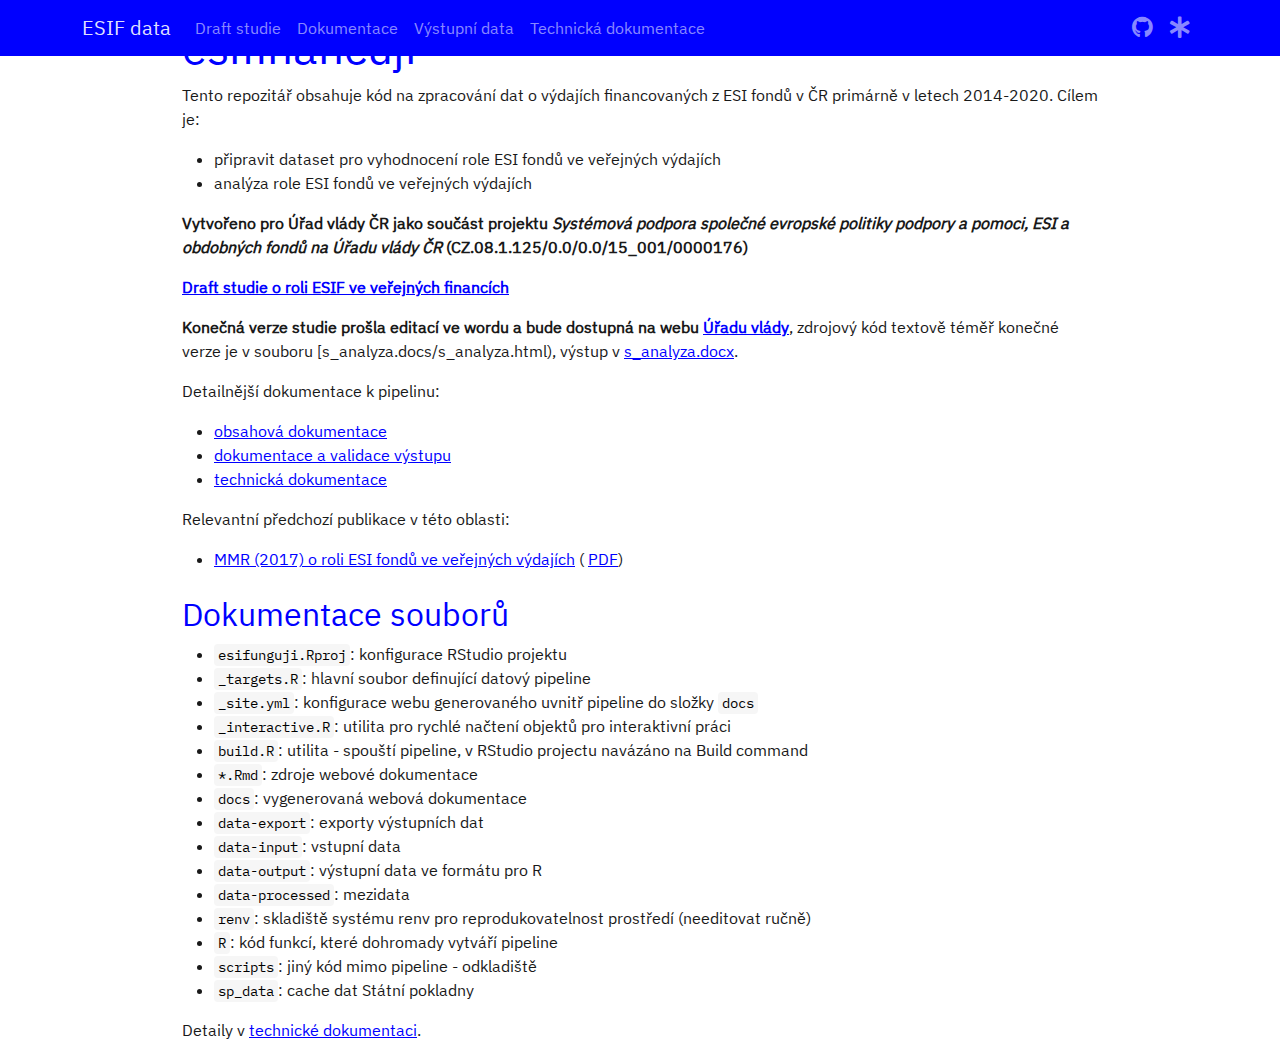
==== commit c036d635: "konečná verze ke zveřejnění" ====
--- a/docs/index.html
+++ b/docs/index.html
@@ -1,37 +1,288 @@
 <!DOCTYPE html>
 
-<html xmlns="http://www.w3.org/1999/xhtml">
+<html>
 
 <head>
 
-<meta charset="utf-8">
-<meta http-equiv="Content-Type" content="text/html; charset=utf-8" />
+<meta charset="utf-8" />
 <meta name="generator" content="pandoc" />
-<meta name="viewport" content="width=device-width, initial-scale=1">
-
-<link rel="stylesheet" href="data:text/css,%0A%40font%2Dface%20%7B%0Afont%2Dfamily%3A%20octicons%2Dlink%3B%0Asrc%3A%20url%28data%3Afont%2Fwoff%3Bcharset%3Dutf%2D8%3Bbase64%[base64]%[base64]%2FaFGpk3jaTY6xa8JAGMW%2FO62BDi0tJLYQincXEypYIiGJjSgHniQ6umTsUEyLm5BV6NDBP8Tpts6F0v%2Bk%2F0an2i%2BitHDw3v2%2B9%2BDBKTzsJNnWJNTgHEy4BgG3EMI9DCEDOGEXzDADU5hBKMIgNPZqoD3SilVaXZCER3%2FI7AtxEJLtzzuZfI%2BVVkprxTlXShWKb3TBecG11rwoNlmmn1P2WYcJczl32etSpKnziC7lQyWe1smVPy%2FLt7Kc%2B0vWY%2FgAgIIEqAN9we0pwKXreiMasxvabDQMM4riO%2BqxM2ogwDGOZTXxwxDiycQIcoYFBLj5K3EIaSctAq2kTYiw%2Bymhce7vwM9jSqO8JyVd5RH9gyTt2%2BJ%2FyUmYlIR0s04n6%2B7Vm1ozezUeLEaUjhaDSuXHwVRgvLJn1tQ7xiuVv%2FocTRF42mNgZGBgYGbwZOBiAAFGJBIMAAizAFoAAABiAGIAznjaY2BkYGAA4in8zwXi%2BW2%2BMjCzMIDApSwvXzC97Z4Ig8N%2FBxYGZgcgl52BCSQKAA3jCV8CAABfAAAAAAQAAEB42mNgZGBg4f3vACQZQABIMjKgAmYAKEgBXgAAeNpjYGY6wTiBgZWBg2kmUxoDA4MPhGZMYzBi1AHygVLYQUCaawqDA4PChxhmh%2F8ODDEsvAwHgMKMIDnGL0x7gJQCAwMAJd4MFwAAAHjaY2BgYGaA4DAGRgYQkAHyGMF8NgYrIM3JIAGVYYDT%2BAEjAwuDFpBmA9KMDEwMCh9i%2Fv8H8sH0%2F4dQc1iAmAkALaUKLgAAAHjaTY9LDsIgEIbtgqHUPpDi3gPoBVyRTmTddOmqTXThEXqrob2gQ1FjwpDvfwCBdmdXC5AVKFu3e5MfNFJ29KTQT48Ob9%2FlqYwOGZxeUelN2U2R6%2BcArgtCJpauW7UQBqnFkUsjAY%2FkOU1cP%2BDAgvxwn1chZDwUbd6CFimGXwzwF6tPbFIcjEl%2BvvmM%2FbyA48e6tWrKArm4ZJlCbdsrxksL1AwWn%2FyBSJKpYbq8AXaaTb8AAHja28jAwOC00ZrBeQNDQOWO%2F%2FsdBBgYGRiYWYAEELEwMTE4uzo5Zzo5b2BxdnFOcALxNjA6b2ByTswC8jYwg0VlNuoCTWAMqNzMzsoK1rEhNqByEyerg5PMJlYuVueETKcd%2F89uBpnpvIEVomeHLoMsAAe1Id4AAAAAAAB42oWQT07CQBTGv0JBhagk7HQzKxca2sJCE1hDt4QF%2B9JOS0nbaaYDCQfwCJ7Au3AHj%2BLO13FMmm6cl7785vven0kBjHCBhfpYuNa5Ph1c0e2Xu3jEvWG7UdPDLZ4N92nOm%2BEBXuAbHmIMSRMs%2B4aUEd4Nd3CHD8NdvOLTsA2GL8M9PODbcL%2BhD7C1xoaHeLJSEao0FEW14ckxC%2BTU8TxvsY6X0eLPmRhry2WVioLpkrbp84LLQPGI7c6sOiUzpWIWS5GzlSgUzzLBSikOPFTOXqly7rqx0Z1Q5BAIoZBSFihQYQOOBEdkCOgXTOHA07HAGjGWiIjaPZNW13%2F%2Blm6S9FT7rLHFJ6fQbkATOG1j2OFMucKJJsxIVfQORl%2B9Jyda6Sl1dUYhSCm1dyClfoeDve4qMYdLEbfqHf3O%2FAdDumsjAAB42mNgYoAAZQYjBmyAGYQZmdhL8zLdDEydARfoAqIAAAABAAMABwAKABMAB%2F%2F%2FAA8AAQAAAAAAAAAAAAAAAAABAAAAAA%3D%3D%29%20format%28%27woff%27%29%3B%0A%7D%0Abody%20%7B%0A%2Dwebkit%2Dtext%2Dsize%2Dadjust%3A%20100%25%3B%0Atext%2Dsize%2Dadjust%3A%20100%25%3B%0Acolor%3A%20%23333%3B%0Afont%2Dfamily%3A%20%22Helvetica%20Neue%22%2C%20Helvetica%2C%20%22Segoe%20UI%22%2C%20Arial%2C%20freesans%2C%20sans%2Dserif%2C%20%22Apple%20Color%20Emoji%22%2C%20%22Segoe%20UI%20Emoji%22%2C%20%22Segoe%20UI%20Symbol%22%3B%0Afont%2Dsize%3A%2016px%3B%0Aline%2Dheight%3A%201%2E6%3B%0Aword%2Dwrap%3A%20break%2Dword%3B%0A%7D%0Aa%20%7B%0Abackground%2Dcolor%3A%20transparent%3B%0A%7D%0Aa%3Aactive%2C%0Aa%3Ahover%20%7B%0Aoutline%3A%200%3B%0A%7D%0Astrong%20%7B%0Afont%2Dweight%3A%20bold%3B%0A%7D%0Ah1%20%7B%0Afont%2Dsize%3A%202em%3B%0Amargin%3A%200%2E67em%200%3B%0A%7D%0Aimg%20%7B%0Aborder%3A%200%3B%0A%7D%0Ahr%20%7B%0Abox%2Dsizing%3A%20content%2Dbox%3B%0Aheight%3A%200%3B%0A%7D%0Apre%20%7B%0Aoverflow%3A%20auto%3B%0A%7D%0Acode%2C%0Akbd%2C%0Apre%20%7B%0Afont%2Dfamily%3A%20monospace%2C%20monospace%3B%0Afont%2Dsize%3A%201em%3B%0A%7D%0Ainput%20%7B%0Acolor%3A%20inherit%3B%0Afont%3A%20inherit%3B%0Amargin%3A%200%3B%0A%7D%0Ahtml%20input%5Bdisabled%5D%20%7B%0Acursor%3A%20default%3B%0A%7D%0Ainput%20%7B%0Aline%2Dheight%3A%20normal%3B%0A%7D%0Ainput%5Btype%3D%22checkbox%22%5D%20%7B%0Abox%2Dsizing%3A%20border%2Dbox%3B%0Apadding%3A%200%3B%0A%7D%0Atable%20%7B%0Aborder%2Dcollapse%3A%20collapse%3B%0Aborder%2Dspacing%3A%200%3B%0A%7D%0Atd%2C%0Ath%20%7B%0Apadding%3A%200%3B%0A%7D%0A%2A%20%7B%0Abox%2Dsizing%3A%20border%2Dbox%3B%0A%7D%0Ainput%20%7B%0Afont%3A%2013px%20%2F%201%2E4%20Helvetica%2C%20arial%2C%20nimbussansl%2C%20liberationsans%2C%20freesans%2C%20clean%2C%20sans%2Dserif%2C%20%22Apple%20Color%20Emoji%22%2C%20%22Segoe%20UI%20Emoji%22%2C%20%22Segoe%20UI%20Symbol%22%3B%0A%7D%0Aa%20%7B%0Acolor%3A%20%234078c0%3B%0Atext%2Ddecoration%3A%20none%3B%0A%7D%0Aa%3Ahover%2C%0Aa%3Aactive%20%7B%0Atext%2Ddecoration%3A%20underline%3B%0A%7D%0Ahr%20%7B%0Aheight%3A%200%3B%0Amargin%3A%2015px%200%3B%0Aoverflow%3A%20hidden%3B%0Abackground%3A%20transparent%3B%0Aborder%3A%200%3B%0Aborder%2Dbottom%3A%201px%20solid%20%23ddd%3B%0A%7D%0Ahr%3Abefore%20%7B%0Adisplay%3A%20table%3B%0Acontent%3A%20%22%22%3B%0A%7D%0Ahr%3Aafter%20%7B%0Adisplay%3A%20table%3B%0Aclear%3A%20both%3B%0Acontent%3A%20%22%22%3B%0A%7D%0Ah1%2C%0Ah2%2C%0Ah3%2C%0Ah4%2C%0Ah5%2C%0Ah6%20%7B%0Amargin%2Dtop%3A%2015px%3B%0Amargin%2Dbottom%3A%2015px%3B%0Aline%2Dheight%3A%201%2E1%3B%0A%7D%0Ah1%20%7B%0Afont%2Dsize%3A%2030px%3B%0A%7D%0Ah2%20%7B%0Afont%2Dsize%3A%2021px%3B%0A%7D%0Ah3%20%7B%0Afont%2Dsize%3A%2016px%3B%0A%7D%0Ah4%20%7B%0Afont%2Dsize%3A%2014px%3B%0A%7D%0Ah5%20%7B%0Afont%2Dsize%3A%2012px%3B%0A%7D%0Ah6%20%7B%0Afont%2Dsize%3A%2011px%3B%0A%7D%0Ablockquote%20%7B%0Amargin%3A%200%3B%0A%7D%0Aul%2C%0Aol%20%7B%0Apadding%3A%200%3B%0Amargin%2Dtop%3A%200%3B%0Amargin%2Dbottom%3A%200%3B%0A%7D%0Aol%20ol%2C%0Aul%20ol%20%7B%0Alist%2Dstyle%2Dtype%3A%20lower%2Droman%3B%0A%7D%0Aul%20ul%20ol%2C%0Aul%20ol%20ol%2C%0Aol%20ul%20ol%2C%0Aol%20ol%20ol%20%7B%0Alist%2Dstyle%2Dtype%3A%20lower%2Dalpha%3B%0A%7D%0Add%20%7B%0Amargin%2Dleft%3A%200%3B%0A%7D%0Acode%20%7B%0Afont%2Dfamily%3A%20Consolas%2C%20%22Liberation%20Mono%22%2C%20Menlo%2C%20Courier%2C%20monospace%3B%0Afont%2Dsize%3A%2012px%3B%0A%7D%0Apre%20%7B%0Amargin%2Dtop%3A%200%3B%0Amargin%2Dbottom%3A%200%3B%0Afont%3A%2012px%20Consolas%2C%20%22Liberation%20Mono%22%2C%20Menlo%2C%20Courier%2C%20monospace%3B%0A%7D%0A%2Eselect%3A%3A%2Dms%2Dexpand%20%7B%0Aopacity%3A%200%3B%0A%7D%0A%2Eocticon%20%7B%0Afont%3A%20normal%20normal%20normal%2016px%2F1%20octicons%2Dlink%3B%0Adisplay%3A%20inline%2Dblock%3B%0Atext%2Ddecoration%3A%20none%3B%0Atext%2Drendering%3A%20auto%3B%0A%2Dwebkit%2Dfont%2Dsmoothing%3A%20antialiased%3B%0A%2Dmoz%2Dosx%2Dfont%2Dsmoothing%3A%20grayscale%3B%0A%2Dwebkit%2Duser%2Dselect%3A%20none%3B%0A%2Dmoz%2Duser%2Dselect%3A%20none%3B%0A%2Dms%2Duser%2Dselect%3A%20none%3B%0Auser%2Dselect%3A%20none%3B%0A%7D%0A%2Eocticon%2Dlink%3Abefore%20%7B%0Acontent%3A%20%27%5Cf05c%27%3B%0A%7D%0A%2Emarkdown%2Dbody%3Abefore%20%7B%0Adisplay%3A%20table%3B%0Acontent%3A%20%22%22%3B%0A%7D%0A%2Emarkdown%2Dbody%3Aafter%20%7B%0Adisplay%3A%20table%3B%0Aclear%3A%20both%3B%0Acontent%3A%20%22%22%3B%0A%7D%0A%2Emarkdown%2Dbody%3E%2A%3Afirst%2Dchild%20%7B%0Amargin%2Dtop%3A%200%20%21important%3B%0A%7D%0A%2Emarkdown%2Dbody%3E%2A%3Alast%2Dchild%20%7B%0Amargin%2Dbottom%3A%200%20%21important%3B%0A%7D%0Aa%3Anot%28%5Bhref%5D%29%20%7B%0Acolor%3A%20inherit%3B%0Atext%2Ddecoration%3A%20none%3B%0A%7D%0A%2Eanchor%20%7B%0Adisplay%3A%20inline%2Dblock%3B%0Apadding%2Dright%3A%202px%3B%0Amargin%2Dleft%3A%20%2D18px%3B%0A%7D%0A%2Eanchor%3Afocus%20%7B%0Aoutline%3A%20none%3B%0A%7D%0Ah1%2C%0Ah2%2C%0Ah3%2C%0Ah4%2C%0Ah5%2C%0Ah6%20%7B%0Amargin%2Dtop%3A%201em%3B%0Amargin%2Dbottom%3A%2016px%3B%0Afont%2Dweight%3A%20bold%3B%0Aline%2Dheight%3A%201%2E4%3B%0A%7D%0Ah1%20%2Eocticon%2Dlink%2C%0Ah2%20%2Eocticon%2Dlink%2C%0Ah3%20%2Eocticon%2Dlink%2C%0Ah4%20%2Eocticon%2Dlink%2C%0Ah5%20%2Eocticon%2Dlink%2C%0Ah6%20%2Eocticon%2Dlink%20%7B%0Acolor%3A%20%23000%3B%0Avertical%2Dalign%3A%20middle%3B%0Avisibility%3A%20hidden%3B%0A%7D%0Ah1%3Ahover%20%2Eanchor%2C%0Ah2%3Ahover%20%2Eanchor%2C%0Ah3%3Ahover%20%2Eanchor%2C%0Ah4%3Ahover%20%2Eanchor%2C%0Ah5%3Ahover%20%2Eanchor%2C%0Ah6%3Ahover%20%2Eanchor%20%7B%0Atext%2Ddecoration%3A%20none%3B%0A%7D%0Ah1%3Ahover%20%2Eanchor%20%2Eocticon%2Dlink%2C%0Ah2%3Ahover%20%2Eanchor%20%2Eocticon%2Dlink%2C%0Ah3%3Ahover%20%2Eanchor%20%2Eocticon%2Dlink%2C%0Ah4%3Ahover%20%2Eanchor%20%2Eocticon%2Dlink%2C%0Ah5%3Ahover%20%2Eanchor%20%2Eocticon%2Dlink%2C%0Ah6%3Ahover%20%2Eanchor%20%2Eocticon%2Dlink%20%7B%0Avisibility%3A%20visible%3B%0A%7D%0Ah1%20%7B%0Apadding%2Dbottom%3A%200%2E3em%3B%0Afont%2Dsize%3A%202%2E25em%3B%0Aline%2Dheight%3A%201%2E2%3B%0Aborder%2Dbottom%3A%201px%20solid%20%23eee%3B%0A%7D%0Ah1%20%2Eanchor%20%7B%0Aline%2Dheight%3A%201%3B%0A%7D%0Ah2%20%7B%0Apadding%2Dbottom%3A%200%2E3em%3B%0Afont%2Dsize%3A%201%2E75em%3B%0Aline%2Dheight%3A%201%2E225%3B%0Aborder%2Dbottom%3A%201px%20solid%20%23eee%3B%0A%7D%0Ah2%20%2Eanchor%20%7B%0Aline%2Dheight%3A%201%3B%0A%7D%0Ah3%20%7B%0Afont%2Dsize%3A%201%2E5em%3B%0Aline%2Dheight%3A%201%2E43%3B%0A%7D%0Ah3%20%2Eanchor%20%7B%0Aline%2Dheight%3A%201%2E2%3B%0A%7D%0Ah4%20%7B%0Afont%2Dsize%3A%201%2E25em%3B%0A%7D%0Ah4%20%2Eanchor%20%7B%0Aline%2Dheight%3A%201%2E2%3B%0A%7D%0Ah5%20%7B%0Afont%2Dsize%3A%201em%3B%0A%7D%0Ah5%20%2Eanchor%20%7B%0Aline%2Dheight%3A%201%2E1%3B%0A%7D%0Ah6%20%7B%0Afont%2Dsize%3A%201em%3B%0Acolor%3A%20%23777%3B%0A%7D%0Ah6%20%2Eanchor%20%7B%0Aline%2Dheight%3A%201%2E1%3B%0A%7D%0Ap%2C%0Ablockquote%2C%0Aul%2C%0Aol%2C%0Adl%2C%0Atable%2C%0Apre%20%7B%0Amargin%2Dtop%3A%200%3B%0Amargin%2Dbottom%3A%2016px%3B%0A%7D%0Ahr%20%7B%0Aheight%3A%204px%3B%0Apadding%3A%200%3B%0Amargin%3A%2016px%200%3B%0Abackground%2Dcolor%3A%20%23e7e7e7%3B%0Aborder%3A%200%20none%3B%0A%7D%0Aul%2C%0Aol%20%7B%0Apadding%2Dleft%3A%202em%3B%0A%7D%0Aul%20ul%2C%0Aul%20ol%2C%0Aol%20ol%2C%0Aol%20ul%20%7B%0Amargin%2Dtop%3A%200%3B%0Amargin%2Dbottom%3A%200%3B%0A%7D%0Ali%3Ep%20%7B%0Amargin%2Dtop%3A%2016px%3B%0A%7D%0Adl%20%7B%0Apadding%3A%200%3B%0A%7D%0Adl%20dt%20%7B%0Apadding%3A%200%3B%0Amargin%2Dtop%3A%2016px%3B%0Afont%2Dsize%3A%201em%3B%0Afont%2Dstyle%3A%20italic%3B%0Afont%2Dweight%3A%20bold%3B%0A%7D%0Adl%20dd%20%7B%0Apadding%3A%200%2016px%3B%0Amargin%2Dbottom%3A%2016px%3B%0A%7D%0Ablockquote%20%7B%0Apadding%3A%200%2015px%3B%0Acolor%3A%20%23777%3B%0Aborder%2Dleft%3A%204px%20solid%20%23ddd%3B%0A%7D%0Ablockquote%3E%3Afirst%2Dchild%20%7B%0Amargin%2Dtop%3A%200%3B%0A%7D%0Ablockquote%3E%3Alast%2Dchild%20%7B%0Amargin%2Dbottom%3A%200%3B%0A%7D%0Atable%20%7B%0Adisplay%3A%20block%3B%0Awidth%3A%20100%25%3B%0Aoverflow%3A%20auto%3B%0Aword%2Dbreak%3A%20normal%3B%0Aword%2Dbreak%3A%20keep%2Dall%3B%0A%7D%0Atable%20th%20%7B%0Afont%2Dweight%3A%20bold%3B%0A%7D%0Atable%20th%2C%0Atable%20td%20%7B%0Apadding%3A%206px%2013px%3B%0Aborder%3A%201px%20solid%20%23ddd%3B%0A%7D%0Atable%20tr%20%7B%0Abackground%2Dcolor%3A%20%23fff%3B%0Aborder%2Dtop%3A%201px%20solid%20%23ccc%3B%0A%7D%0Atable%20tr%3Anth%2Dchild%282n%29%20%7B%0Abackground%2Dcolor%3A%20%23f8f8f8%3B%0A%7D%0Aimg%20%7B%0Amax%2Dwidth%3A%20100%25%3B%0Abox%2Dsizing%3A%20content%2Dbox%3B%0Abackground%2Dcolor%3A%20%23fff%3B%0A%7D%0Acode%20%7B%0Apadding%3A%200%3B%0Apadding%2Dtop%3A%200%2E2em%3B%0Apadding%2Dbottom%3A%200%2E2em%3B%0Amargin%3A%200%3B%0Afont%2Dsize%3A%2085%25%3B%0Abackground%2Dcolor%3A%20rgba%280%2C0%2C0%2C0%2E04%29%3B%0Aborder%2Dradius%3A%203px%3B%0A%7D%0Acode%3Abefore%2C%0Acode%3Aafter%20%7B%0Aletter%2Dspacing%3A%20%2D0%2E2em%3B%0Acontent%3A%20%22%5C00a0%22%3B%0A%7D%0Apre%3Ecode%20%7B%0Apadding%3A%200%3B%0Amargin%3A%200%3B%0Afont%2Dsize%3A%20100%25%3B%0Aword%2Dbreak%3A%20normal%3B%0Awhite%2Dspace%3A%20pre%3B%0Abackground%3A%20transparent%3B%0Aborder%3A%200%3B%0A%7D%0A%2Ehighlight%20%7B%0Amargin%2Dbottom%3A%2016px%3B%0A%7D%0A%2Ehighlight%20pre%2C%0Apre%20%7B%0Apadding%3A%2016px%3B%0Aoverflow%3A%20auto%3B%0Afont%2Dsize%3A%2085%25%3B%0Aline%2Dheight%3A%201%2E45%3B%0Abackground%2Dcolor%3A%20%23f7f7f7%3B%0Aborder%2Dradius%3A%203px%3B%0A%7D%0A%2Ehighlight%20pre%20%7B%0Amargin%2Dbottom%3A%200%3B%0Aword%2Dbreak%3A%20normal%3B%0A%7D%0Apre%20%7B%0Aword%2Dwrap%3A%20normal%3B%0A%7D%0Apre%20code%20%7B%0Adisplay%3A%20inline%3B%0Amax%2Dwidth%3A%20initial%3B%0Apadding%3A%200%3B%0Amargin%3A%200%3B%0Aoverflow%3A%20initial%3B%0Aline%2Dheight%3A%20inherit%3B%0Aword%2Dwrap%3A%20normal%3B%0Abackground%2Dcolor%3A%20transparent%3B%0Aborder%3A%200%3B%0A%7D%0Apre%20code%3Abefore%2C%0Apre%20code%3Aafter%20%7B%0Acontent%3A%20normal%3B%0A%7D%0Akbd%20%7B%0Adisplay%3A%20inline%2Dblock%3B%0Apadding%3A%203px%205px%3B%0Afont%2Dsize%3A%2011px%3B%0Aline%2Dheight%3A%2010px%3B%0Acolor%3A%20%23555%3B%0Avertical%2Dalign%3A%20middle%3B%0Abackground%2Dcolor%3A%20%23fcfcfc%3B%0Aborder%3A%20solid%201px%20%23ccc%3B%0Aborder%2Dbottom%2Dcolor%3A%20%23bbb%3B%0Aborder%2Dradius%3A%203px%3B%0Abox%2Dshadow%3A%20inset%200%20%2D1px%200%20%23bbb%3B%0A%7D%0A%2Epl%2Dc%20%7B%0Acolor%3A%20%23969896%3B%0A%7D%0A%2Epl%2Dc1%2C%0A%2Epl%2Ds%20%2Epl%2Dv%20%7B%0Acolor%3A%20%230086b3%3B%0A%7D%0A%2Epl%2De%2C%0A%2Epl%2Den%20%7B%0Acolor%3A%20%23795da3%3B%0A%7D%0A%2Epl%2Ds%20%2Epl%2Ds1%2C%0A%2Epl%2Dsmi%20%7B%0Acolor%3A%20%23333%3B%0A%7D%0A%2Epl%2Dent%20%7B%0Acolor%3A%20%2363a35c%3B%0A%7D%0A%2Epl%2Dk%20%7B%0Acolor%3A%20%23a71d5d%3B%0A%7D%0A%2Epl%2Dpds%2C%0A%2Epl%2Ds%2C%0A%2Epl%2Ds%20%2Epl%2Dpse%20%2Epl%2Ds1%2C%0A%2Epl%2Dsr%2C%0A%2Epl%2Dsr%20%2Epl%2Dcce%2C%0A%2Epl%2Dsr%20%2Epl%2Dsra%2C%0A%2Epl%2Dsr%20%2Epl%2Dsre%20%7B%0Acolor%3A%20%23183691%3B%0A%7D%0A%2Epl%2Dv%20%7B%0Acolor%3A%20%23ed6a43%3B%0A%7D%0A%2Epl%2Did%20%7B%0Acolor%3A%20%23b52a1d%3B%0A%7D%0A%2Epl%2Dii%20%7B%0Abackground%2Dcolor%3A%20%23b52a1d%3B%0Acolor%3A%20%23f8f8f8%3B%0A%7D%0A%2Epl%2Dsr%20%2Epl%2Dcce%20%7B%0Acolor%3A%20%2363a35c%3B%0Afont%2Dweight%3A%20bold%3B%0A%7D%0A%2Epl%2Dml%20%7B%0Acolor%3A%20%23693a17%3B%0A%7D%0A%2Epl%2Dmh%2C%0A%2Epl%2Dmh%20%2Epl%2Den%2C%0A%2Epl%2Dms%20%7B%0Acolor%3A%20%231d3e81%3B%0Afont%2Dweight%3A%20bold%3B%0A%7D%0A%2Epl%2Dmq%20%7B%0Acolor%3A%20%23008080%3B%0A%7D%0A%2Epl%2Dmi%20%7B%0Acolor%3A%20%23333%3B%0Afont%2Dstyle%3A%20italic%3B%0A%7D%0A%2Epl%2Dmb%20%7B%0Acolor%3A%20%23333%3B%0Afont%2Dweight%3A%20bold%3B%0A%7D%0A%2Epl%2Dmd%20%7B%0Abackground%2Dcolor%3A%20%23ffecec%3B%0Acolor%3A%20%23bd2c00%3B%0A%7D%0A%2Epl%2Dmi1%20%7B%0Abackground%2Dcolor%3A%20%23eaffea%3B%0Acolor%3A%20%2355a532%3B%0A%7D%0A%2Epl%2Dmdr%20%7B%0Acolor%3A%20%23795da3%3B%0Afont%2Dweight%3A%20bold%3B%0A%7D%0A%2Epl%2Dmo%20%7B%0Acolor%3A%20%231d3e81%3B%0A%7D%0Akbd%20%7B%0Adisplay%3A%20inline%2Dblock%3B%0Apadding%3A%203px%205px%3B%0Afont%3A%2011px%20Consolas%2C%20%22Liberation%20Mono%22%2C%20Menlo%2C%20Courier%2C%20monospace%3B%0Aline%2Dheight%3A%2010px%3B%0Acolor%3A%20%23555%3B%0Avertical%2Dalign%3A%20middle%3B%0Abackground%2Dcolor%3A%20%23fcfcfc%3B%0Aborder%3A%20solid%201px%20%23ccc%3B%0Aborder%2Dbottom%2Dcolor%3A%20%23bbb%3B%0Aborder%2Dradius%3A%203px%3B%0Abox%2Dshadow%3A%20inset%200%20%2D1px%200%20%23bbb%3B%0A%7D%0A%2Etask%2Dlist%2Ditem%20%7B%0Alist%2Dstyle%2Dtype%3A%20none%3B%0A%7D%0A%2Etask%2Dlist%2Ditem%2B%2Etask%2Dlist%2Ditem%20%7B%0Amargin%2Dtop%3A%203px%3B%0A%7D%0A%2Etask%2Dlist%2Ditem%20input%20%7B%0Amargin%3A%200%200%2E35em%200%2E25em%20%2D1%2E6em%3B%0Avertical%2Dalign%3A%20middle%3B%0A%7D%0A%3Achecked%2B%2Eradio%2Dlabel%20%7B%0Az%2Dindex%3A%201%3B%0Aposition%3A%20relative%3B%0Aborder%2Dcolor%3A%20%234078c0%3B%0A%7D%0A%2EsourceLine%20%7B%0Adisplay%3A%20inline%2Dblock%3B%0A%7D%0Acode%20%2Ekw%20%7B%20color%3A%20%23000000%3B%20%7D%0Acode%20%2Edt%20%7B%20color%3A%20%23ed6a43%3B%20%7D%0Acode%20%2Edv%20%7B%20color%3A%20%23009999%3B%20%7D%0Acode%20%2Ebn%20%7B%20color%3A%20%23009999%3B%20%7D%0Acode%20%2Efl%20%7B%20color%3A%20%23009999%3B%20%7D%0Acode%20%2Ech%20%7B%20color%3A%20%23009999%3B%20%7D%0Acode%20%2Est%20%7B%20color%3A%20%23183691%3B%20%7D%0Acode%20%2Eco%20%7B%20color%3A%20%23969896%3B%20%7D%0Acode%20%2Eot%20%7B%20color%3A%20%230086b3%3B%20%7D%0Acode%20%2Eal%20%7B%20color%3A%20%23a61717%3B%20%7D%0Acode%20%2Efu%20%7B%20color%3A%20%2363a35c%3B%20%7D%0Acode%20%2Eer%20%7B%20color%3A%20%23a61717%3B%20background%2Dcolor%3A%20%23e3d2d2%3B%20%7D%0Acode%20%2Ewa%20%7B%20color%3A%20%23000000%3B%20%7D%0Acode%20%2Ecn%20%7B%20color%3A%20%23008080%3B%20%7D%0Acode%20%2Esc%20%7B%20color%3A%20%23008080%3B%20%7D%0Acode%20%2Evs%20%7B%20color%3A%20%23183691%3B%20%7D%0Acode%20%2Ess%20%7B%20color%3A%20%23183691%3B%20%7D%0Acode%20%2Eim%20%7B%20color%3A%20%23000000%3B%20%7D%0Acode%20%2Eva%20%7Bcolor%3A%20%23008080%3B%20%7D%0Acode%20%2Ecf%20%7B%20color%3A%20%23000000%3B%20%7D%0Acode%20%2Eop%20%7B%20color%3A%20%23000000%3B%20%7D%0Acode%20%2Ebu%20%7B%20color%3A%20%23000000%3B%20%7D%0Acode%20%2Eex%20%7B%20color%3A%20%23000000%3B%20%7D%0Acode%20%2Epp%20%7B%20color%3A%20%23999999%3B%20%7D%0Acode%20%2Eat%20%7B%20color%3A%20%23008080%3B%20%7D%0Acode%20%2Edo%20%7B%20color%3A%20%23969896%3B%20%7D%0Acode%20%2Ean%20%7B%20color%3A%20%23008080%3B%20%7D%0Acode%20%2Ecv%20%7B%20color%3A%20%23008080%3B%20%7D%0Acode%20%2Ein%20%7B%20color%3A%20%23008080%3B%20%7D%0A">
-<style>
-body {
-  box-sizing: border-box;
-  min-width: 200px;
-  max-width: 980px;
-  margin: 0 auto;
-  padding: 45px;
-  padding-top: 0px;
+<meta http-equiv="X-UA-Compatible" content="IE=EDGE" />
+
+
+
+
+<title>esifinancuji</title>
+
+<script src="site_libs/header-attrs-2.11/header-attrs.js"></script>
+<script src="site_libs/jquery-3.6.0/jquery-3.6.0.min.js"></script>
+<meta name="viewport" content="width=device-width, initial-scale=1, shrink-to-fit=no" />
+<link href="site_libs/bootstrap-5.1.3/bootstrap.min.css" rel="stylesheet" />
+<script src="site_libs/bootstrap-5.1.3/bootstrap.bundle.min.js"></script>
+<link href="site_libs/_IBM Plex Sans-0.4.0/font.css" rel="stylesheet" />
+<link href="site_libs/_IBM Plex Mono-0.4.0/font.css" rel="stylesheet" />
+<script src="site_libs/bs3compat-0.3.1.9000/transition.js"></script>
+<script src="site_libs/bs3compat-0.3.1.9000/tabs.js"></script>
+<script src="site_libs/bs3compat-0.3.1.9000/bs3compat.js"></script>
+<script src="site_libs/navigation-1.1/tabsets.js"></script>
+<link href="site_libs/highlightjs-9.12.0/default.css" rel="stylesheet" />
+<script src="site_libs/highlightjs-9.12.0/highlight.js"></script>
+<link href="site_libs/pagedtable-1.1/css/pagedtable.css" rel="stylesheet" />
+<script src="site_libs/pagedtable-1.1/js/pagedtable.js"></script>
+<link href="site_libs/font-awesome-5.1.0/css/all.css" rel="stylesheet" />
+<link href="site_libs/font-awesome-5.1.0/css/v4-shims.css" rel="stylesheet" />
+
+<style type="text/css">
+  code{white-space: pre-wrap;}
+  span.smallcaps{font-variant: small-caps;}
+  span.underline{text-decoration: underline;}
+  div.column{display: inline-block; vertical-align: top; width: 50%;}
+  div.hanging-indent{margin-left: 1.5em; text-indent: -1.5em;}
+  ul.task-list{list-style: none;}
+      .display.math{display: block; text-align: center; margin: 0.5rem auto;}
+  </style>
+
+<style type="text/css">code{white-space: pre;}</style>
+<script type="text/javascript">
+if (window.hljs) {
+  hljs.configure({languages: []});
+  hljs.initHighlightingOnLoad();
+  if (document.readyState && document.readyState === "complete") {
+    window.setTimeout(function() { hljs.initHighlighting(); }, 0);
+  }
+}
+</script>
+
+
+
+
+
+
+
+
+<style type = "text/css">
+.main-container {
+  max-width: 940px;
+  margin-left: auto;
+  margin-right: auto;
+}
+img {
+  max-width:100%;
+}
+.tabbed-pane {
+  padding-top: 12px;
+}
+.html-widget {
+  margin-bottom: 20px;
+}
+button.code-folding-btn:focus {
+  outline: none;
+}
+summary {
+  display: list-item;
+}
+pre code {
+  padding: 0;
 }
 </style>
 
+
+<style type="text/css">
+.dropdown-submenu {
+  position: relative;
+}
+.dropdown-submenu>.dropdown-menu {
+  top: 0;
+  left: 100%;
+  margin-top: -6px;
+  margin-left: -1px;
+  border-radius: 0 6px 6px 6px;
+}
+.dropdown-submenu:hover>.dropdown-menu {
+  display: block;
+}
+.dropdown-submenu>a:after {
+  display: block;
+  content: " ";
+  float: right;
+  width: 0;
+  height: 0;
+  border-color: transparent;
+  border-style: solid;
+  border-width: 5px 0 5px 5px;
+  border-left-color: #cccccc;
+  margin-top: 5px;
+  margin-right: -10px;
+}
+.dropdown-submenu:hover>a:after {
+  border-left-color: #adb5bd;
+}
+.dropdown-submenu.pull-left {
+  float: none;
+}
+.dropdown-submenu.pull-left>.dropdown-menu {
+  left: -100%;
+  margin-left: 10px;
+  border-radius: 6px 0 6px 6px;
+}
+</style>
+
+<script type="text/javascript">
+// manage active state of menu based on current page
+$(document).ready(function () {
+  // active menu anchor
+  href = window.location.pathname
+  href = href.substr(href.lastIndexOf('/') + 1)
+  if (href === "")
+    href = "index.html";
+  var menuAnchor = $('a[href="' + href + '"]');
+
+  // mark it active
+  menuAnchor.tab('show');
+
+  // if it's got a parent navbar menu mark it active as well
+  menuAnchor.closest('li.dropdown').addClass('active');
+
+  // Navbar adjustments
+  var navHeight = $(".navbar").first().height() + 15;
+  var style = document.createElement('style');
+  var pt = "padding-top: " + navHeight + "px; ";
+  var mt = "margin-top: -" + navHeight + "px; ";
+  var css = "";
+  // offset scroll position for anchor links (for fixed navbar)
+  for (var i = 1; i <= 6; i++) {
+    css += ".section h" + i + "{ " + pt + mt + "}\n";
+  }
+  style.innerHTML = "body {" + pt + "padding-bottom: 40px; }\n" + css;
+  document.head.appendChild(style);
+});
+</script>
+
+<!-- tabsets -->
+
+<style type="text/css">
+.tabset-dropdown > .nav-tabs {
+  display: inline-table;
+  max-height: 500px;
+  min-height: 44px;
+  overflow-y: auto;
+  border: 1px solid #ddd;
+  border-radius: 4px;
+}
+
+.tabset-dropdown > .nav-tabs > li.active:before {
+  content: "";
+  font-family: 'Glyphicons Halflings';
+  display: inline-block;
+  padding: 10px;
+  border-right: 1px solid #ddd;
+}
+
+.tabset-dropdown > .nav-tabs.nav-tabs-open > li.active:before {
+  content: "&#xe258;";
+  border: none;
+}
+
+.tabset-dropdown > .nav-tabs.nav-tabs-open:before {
+  content: "";
+  font-family: 'Glyphicons Halflings';
+  display: inline-block;
+  padding: 10px;
+  border-right: 1px solid #ddd;
+}
+
+.tabset-dropdown > .nav-tabs > li.active {
+  display: block;
+}
+
+.tabset-dropdown > .nav-tabs > li > a,
+.tabset-dropdown > .nav-tabs > li > a:focus,
+.tabset-dropdown > .nav-tabs > li > a:hover {
+  border: none;
+  display: inline-block;
+  border-radius: 4px;
+  background-color: transparent;
+}
+
+.tabset-dropdown > .nav-tabs.nav-tabs-open > li {
+  display: block;
+  float: none;
+}
+
+.tabset-dropdown > .nav-tabs > li {
+  display: none;
+}
+</style>
+
+<!-- code folding -->
+
+
+
+
 </head>
 
 <body>
 
-<h1 id="esifinancuji">esifinancuji</h1>
+
+<div class="container-fluid main-container">
+
+
+
+
+<div class="navbar navbar-default  navbar-fixed-top" role="navigation">
+  <div class="container">
+    <div class="navbar-header">
+      <button type="button" class="navbar-toggle collapsed" data-toggle="collapse" data-target="#navbar">
+        <span class="icon-bar"></span>
+        <span class="icon-bar"></span>
+        <span class="icon-bar"></span>
+      </button>
+      <a class="navbar-brand" href="index.html">ESIF data</a>
+    </div>
+    <div id="navbar" class="navbar-collapse collapse">
+      <ul class="nav navbar-nav">
+        <li>
+  <a href="s_pokladna.html">Draft studie</a>
+</li>
+<li>
+  <a href="s_doc.html">Dokumentace</a>
+</li>
+<li>
+  <a href="s_output.html">Výstupní data</a>
+</li>
+<li>
+  <a href="dev.html">Technická dokumentace</a>
+</li>
+      </ul>
+      <ul class="nav navbar-nav navbar-right">
+        <li>
+  <a href="https://github.com/petrbouchal/esifinancuji">
+    <span class="fab fa-github fa-lg"></span>
+     
+  </a>
+</li>
+<li>
+  <a href="https://petrbouchal.xyz">
+    <span class="fas fa-asterisk fa-lg"></span>
+     
+  </a>
+</li>
+      </ul>
+    </div><!--/.nav-collapse -->
+  </div><!--/.container -->
+</div><!--/.navbar -->
+
+<div id="header">
+
+
+
+<h1 class="title toc-ignore">esifinancuji</h1>
+
+</div>
+
+
 <!-- README.md is generated from README.Rmd. Please edit that file -->
-
 <!-- badges: start -->
-
 <!-- badges: end -->
-
 <p>Tento repozitář obsahuje kód na zpracování dat o výdajích financovaných z ESI fondů v ČR primárně v letech 2014-2020. Cílem je:</p>
 <ul>
 <li>připravit dataset pro vyhodnocení role ESI fondů ve veřejných výdajích</li>
@@ -39,6 +290,7 @@
 </ul>
 <p><strong>Vytvořeno pro Úřad vlády ČR jako součást projektu <em>Systémová podpora společné evropské politiky podpory a pomoci, ESI a obdobných fondů na Úřadu vlády ČR</em> (CZ.08.1.125/0.0/0.0/15_001/0000176)</strong></p>
 <p><strong><a href="s_pokladna.html">Draft studie o roli ESIF ve veřejných financích</a></strong></p>
+<p><strong>Konečná verze studie prošla editací ve wordu a bude dostupná na webu <a href="https://www.vlada.cz/cz/evropske-zalezitosti/analyzy-eu/analyzy-uvod-125732/">Úřadu vlády</a></strong>, zdrojový kód textově téměř konečné verze je v souboru [s_analyza.docs/s_analyza.html), výstup v <a href="s_analyza.docx">s_analyza.docx</a>.</p>
 <p>Detailnější dokumentace k pipelinu:</p>
 <ul>
 <li><a href="s_doc.html">obsahová dokumentace</a></li>
@@ -49,7 +301,8 @@
 <ul>
 <li><a href="https://dotaceeu.cz/cs/evropske-fondy-v-cr/narodni-organ-pro-koordinaci/evaluace/knihovna-evaluaci/verejne-vydaje-a-fondy-eu-2007%e2%80%932015">MMR (2017) o roli ESI fondů ve veřejných výdajích</a> ( <a href="https://dotaceeu.cz/Dotace/media/SF/NOK/Evaluace/Evalua%c4%8dn%c3%ad%20knihovna/2017/Adicionalita/Verejne-vydaje-a-fondy-EU-final-public_1.pdf">PDF</a>)</li>
 </ul>
-<h2 id="dokumentace-souborů">Dokumentace souborů</h2>
+<div id="dokumentace-souborů" class="section level2">
+<h2>Dokumentace souborů</h2>
 <ul>
 <li><code>esifunguji.Rproj</code>: konfigurace RStudio projektu</li>
 <li><code>_targets.R</code>: hlavní soubor definující datový pipeline</li>
@@ -68,6 +321,43 @@
 <li><code>sp_data</code>: cache dat Státní pokladny</li>
 </ul>
 <p>Detaily v <a href="dev.html">technické dokumentaci</a>.</p>
+</div>
+
+
+
+
+</div>
+
+<script>
+
+// add bootstrap table styles to pandoc tables
+function bootstrapStylePandocTables() {
+  $('tr.odd').parent('tbody').parent('table').addClass('table table-condensed');
+}
+$(document).ready(function () {
+  bootstrapStylePandocTables();
+});
+
+
+</script>
+
+<!-- tabsets -->
+
+<script>
+$(document).ready(function () {
+  window.buildTabsets("TOC");
+});
+
+$(document).ready(function () {
+  $('.tabset-dropdown > .nav-tabs > li').click(function () {
+    $(this).parent().toggleClass('nav-tabs-open');
+  });
+});
+</script>
+
+<!-- code folding -->
+
+
 
 </body>
 </html>
--- a/docs/site_libs/_IBM Plex Sans-0.4.0/font.css
+++ b/docs/site_libs/_IBM Plex Sans-0.4.0/font.css
@@ -0,0 +1,7 @@
+@font-face {
+  font-family: 'IBM Plex Sans';
+  font-style: normal;
+  font-weight: 400;
+  font-display: swap;
+  src: url(zYXgKVElMYYaJe8bpLHnCwDKtdU.woff) format('woff');
+}
--- a/docs/site_libs/_IBM Plex Mono-0.4.0/font.css
+++ b/docs/site_libs/_IBM Plex Mono-0.4.0/font.css
@@ -0,0 +1,7 @@
+@font-face {
+  font-family: 'IBM Plex Mono';
+  font-style: normal;
+  font-weight: 400;
+  font-display: swap;
+  src: url(-F63fjptAgt5VM-kVkqdyU8n5is.woff) format('woff');
+}
--- a/docs/site_libs/highlightjs-9.12.0/default.css
+++ b/docs/site_libs/highlightjs-9.12.0/default.css
@@ -0,0 +1,21 @@
+.hljs-literal {
+  color: #990073;
+}
+
+.hljs-number {
+  color: #099;
+}
+
+.hljs-comment {
+  color: #998;
+  font-style: italic;
+}
+
+.hljs-keyword {
+  color: #900;
+  font-weight: bold;
+}
+
+.hljs-string {
+  color: #d14;
+}
--- a/docs/site_libs/pagedtable-1.1/css/pagedtable.css
+++ b/docs/site_libs/pagedtable-1.1/css/pagedtable.css
@@ -0,0 +1,142 @@
+.pagedtable {
+  overflow: auto;
+  padding-left: 8px;
+  padding-right: 8px;
+}
+
+.pagedtable-wrapper {
+  border: 1px solid #ccc;
+  border-radius: 4px;
+  margin-bottom: 10px;
+}
+
+.pagedtable table {
+  width: 100%;
+  max-width: 100%;
+  margin: 0;
+}
+
+.pagedtable th {
+  padding: 0 5px 0 5px;
+  border: none;
+  border-bottom: 2px solid #dddddd;
+
+  min-width: 45px;
+}
+
+.pagedtable-empty th {
+  display: none;
+}
+
+.pagedtable td {
+  padding: 0 4px 0 4px;
+}
+
+.pagedtable .even {
+  background-color: rgba(140, 140, 140, 0.1);
+}
+
+.pagedtable-padding-col {
+  display: none;
+}
+
+.pagedtable a {
+  -webkit-touch-callout: none;
+  -webkit-user-select: none;
+  -khtml-user-select: none;
+  -moz-user-select: none;
+  -ms-user-select: none;
+  user-select: none;
+}
+
+.pagedtable-index-nav {
+  cursor: pointer;
+  padding: 0 5px 0 5px;
+  float: right;
+  border: 0;
+}
+
+.pagedtable-index-nav-disabled {
+  cursor: default;
+  text-decoration: none;
+  color: #999;
+}
+
+a.pagedtable-index-nav-disabled:hover {
+  text-decoration: none;
+  color: #999;
+}
+
+.pagedtable-indexes {
+  cursor: pointer;
+  float: right;
+  border: 0;
+}
+
+.pagedtable-index-current {
+  cursor: default;
+  text-decoration: none;
+  font-weight: bold;
+  color: #333;
+  border: 0;
+}
+
+a.pagedtable-index-current:hover {
+  text-decoration: none;
+  font-weight: bold;
+  color: #333;
+}
+
+.pagedtable-index {
+  width: 30px;
+  display: inline-block;
+  text-align: center;
+  border: 0;
+}
+
+.pagedtable-index-separator-left {
+  display: inline-block;
+  color: #333;
+  font-size: 9px;
+  padding: 0 0 0 0;
+  cursor: default;
+}
+
+.pagedtable-index-separator-right {
+  display: inline-block;
+  color: #333;
+  font-size: 9px;
+  padding: 0 4px 0 0;
+  cursor: default;
+}
+
+.pagedtable-footer {
+  padding-top: 4px;
+  padding-bottom: 5px;
+}
+
+.pagedtable-not-empty .pagedtable-footer {
+  border-top: 2px solid #dddddd;
+}
+
+.pagedtable-info {
+  overflow: hidden;
+  color: #999;
+  white-space: nowrap;
+  text-overflow: ellipsis;
+}
+
+.pagedtable-header-name {
+  overflow: hidden;
+  text-overflow: ellipsis;
+}
+
+.pagedtable-header-type {
+  color: #999;
+  font-weight: 400;
+}
+
+.pagedtable-na-cell {
+  font-style: italic;
+  opacity: 0.3;
+}
--- a/docs/site_libs/font-awesome-5.1.0/css/all.css
+++ b/docs/site_libs/font-awesome-5.1.0/css/all.css
@@ -0,0 +1,5 @@
+/*!
+ * Font Awesome Free 5.1.0 by @fontawesome - https://fontawesome.com
+ * License - https://fontawesome.com/license (Icons: CC BY 4.0, Fonts: SIL OFL 1.1, Code: MIT License)
+ */
+.fa,.fab,.fal,.far,.fas{-moz-osx-font-smoothing:grayscale;-webkit-font-smoothing:antialiased;display:inline-block;font-style:normal;font-variant:normal;text-rendering:auto;line-height:1}.fa-lg{font-size:1.33333em;line-height:.75em;vertical-align:-.0667em}.fa-xs{font-size:.75em}.fa-sm{font-size:.875em}.fa-1x{font-size:1em}.fa-2x{font-size:2em}.fa-3x{font-size:3em}.fa-4x{font-size:4em}.fa-5x{font-size:5em}.fa-6x{font-size:6em}.fa-7x{font-size:7em}.fa-8x{font-size:8em}.fa-9x{font-size:9em}.fa-10x{font-size:10em}.fa-fw{text-align:center;width:1.25em}.fa-ul{list-style-type:none;margin-left:2.5em;padding-left:0}.fa-ul>li{position:relative}.fa-li{left:-2em;position:absolute;text-align:center;width:2em;line-height:inherit}.fa-border{border:.08em solid #eee;border-radius:.1em;padding:.2em .25em .15em}.fa-pull-left{float:left}.fa-pull-right{float:right}.fa.fa-pull-left,.fab.fa-pull-left,.fal.fa-pull-left,.far.fa-pull-left,.fas.fa-pull-left{margin-right:.3em}.fa.fa-pull-right,.fab.fa-pull-right,.fal.fa-pull-right,.far.fa-pull-right,.fas.fa-pull-right{margin-left:.3em}.fa-spin{animation:a 2s infinite linear}.fa-pulse{animation:a 1s infinite steps(8)}@keyframes a{0%{transform:rotate(0deg)}to{transform:rotate(1turn)}}.fa-rotate-90{-ms-filter:"progid:DXImageTransform.Microsoft.BasicImage(rotation=1)";transform:rotate(90deg)}.fa-rotate-180{-ms-filter:"progid:DXImageTransform.Microsoft.BasicImage(rotation=2)";transform:rotate(180deg)}.fa-rotate-270{-ms-filter:"progid:DXImageTransform.Microsoft.BasicImage(rotation=3)";transform:rotate(270deg)}.fa-flip-horizontal{-ms-filter:"progid:DXImageTransform.Microsoft.BasicImage(rotation=0, mirror=1)";transform:scaleX(-1)}.fa-flip-vertical{transform:scaleY(-1)}.fa-flip-horizontal.fa-flip-vertical,.fa-flip-vertical{-ms-filter:"progid:DXImageTransform.Microsoft.BasicImage(rotation=2, mirror=1)"}.fa-flip-horizontal.fa-flip-vertical{transform:scale(-1)}:root .fa-flip-horizontal,:root .fa-flip-vertical,:root .fa-rotate-90,:root .fa-rotate-180,:root .fa-rotate-270{-webkit-filter:none;filter:none}.fa-stack{display:inline-block;height:2em;line-height:2em;position:relative;vertical-align:middle;width:2em}.fa-stack-1x,.fa-stack-2x{left:0;position:absolute;text-align:center;width:100%}.fa-stack-1x{line-height:inherit}.fa-stack-2x{font-size:2em}.fa-inverse{color:#fff}.fa-500px:before{content:"\f26e"}.fa-accessible-icon:before{content:"\f368"}.fa-accusoft:before{content:"\f369"}.fa-address-book:before{content:"\f2b9"}.fa-address-card:before{content:"\f2bb"}.fa-adjust:before{content:"\f042"}.fa-adn:before{content:"\f170"}.fa-adversal:before{content:"\f36a"}.fa-affiliatetheme:before{content:"\f36b"}.fa-algolia:before{content:"\f36c"}.fa-align-center:before{content:"\f037"}.fa-align-justify:before{content:"\f039"}.fa-align-left:before{content:"\f036"}.fa-align-right:before{content:"\f038"}.fa-allergies:before{content:"\f461"}.fa-amazon:before{content:"\f270"}.fa-amazon-pay:before{content:"\f42c"}.fa-ambulance:before{content:"\f0f9"}.fa-american-sign-language-interpreting:before{content:"\f2a3"}.fa-amilia:before{content:"\f36d"}.fa-anchor:before{content:"\f13d"}.fa-android:before{content:"\f17b"}.fa-angellist:before{content:"\f209"}.fa-angle-double-down:before{content:"\f103"}.fa-angle-double-left:before{content:"\f100"}.fa-angle-double-right:before{content:"\f101"}.fa-angle-double-up:before{content:"\f102"}.fa-angle-down:before{content:"\f107"}.fa-angle-left:before{content:"\f104"}.fa-angle-right:before{content:"\f105"}.fa-angle-up:before{content:"\f106"}.fa-angry:before{content:"\f556"}.fa-angrycreative:before{content:"\f36e"}.fa-angular:before{content:"\f420"}.fa-app-store:before{content:"\f36f"}.fa-app-store-ios:before{content:"\f370"}.fa-apper:before{content:"\f371"}.fa-apple:before{content:"\f179"}.fa-apple-pay:before{content:"\f415"}.fa-archive:before{content:"\f187"}.fa-archway:before{content:"\f557"}.fa-arrow-alt-circle-down:before{content:"\f358"}.fa-arrow-alt-circle-left:before{content:"\f359"}.fa-arrow-alt-circle-right:before{content:"\f35a"}.fa-arrow-alt-circle-up:before{content:"\f35b"}.fa-arrow-circle-down:before{content:"\f0ab"}.fa-arrow-circle-left:before{content:"\f0a8"}.fa-arrow-circle-right:before{content:"\f0a9"}.fa-arrow-circle-up:before{content:"\f0aa"}.fa-arrow-down:before{content:"\f063"}.fa-arrow-left:before{content:"\f060"}.fa-arrow-right:before{content:"\f061"}.fa-arrow-up:before{content:"\f062"}.fa-arrows-alt:before{content:"\f0b2"}.fa-arrows-alt-h:before{content:"\f337"}.fa-arrows-alt-v:before{content:"\f338"}.fa-assistive-listening-systems:before{content:"\f2a2"}.fa-asterisk:before{content:"\f069"}.fa-asymmetrik:before{content:"\f372"}.fa-at:before{content:"\f1fa"}.fa-atlas:before{content:"\f558"}.fa-audible:before{content:"\f373"}.fa-audio-description:before{content:"\f29e"}.fa-autoprefixer:before{content:"\f41c"}.fa-avianex:before{content:"\f374"}.fa-aviato:before{content:"\f421"}.fa-award:before{content:"\f559"}.fa-aws:before{content:"\f375"}.fa-backspace:before{content:"\f55a"}.fa-backward:before{content:"\f04a"}.fa-balance-scale:before{content:"\f24e"}.fa-ban:before{content:"\f05e"}.fa-band-aid:before{content:"\f462"}.fa-bandcamp:before{content:"\f2d5"}.fa-barcode:before{content:"\f02a"}.fa-bars:before{content:"\f0c9"}.fa-baseball-ball:before{content:"\f433"}.fa-basketball-ball:before{content:"\f434"}.fa-bath:before{content:"\f2cd"}.fa-battery-empty:before{content:"\f244"}.fa-battery-full:before{content:"\f240"}.fa-battery-half:before{content:"\f242"}.fa-battery-quarter:before{content:"\f243"}.fa-battery-three-quarters:before{content:"\f241"}.fa-bed:before{content:"\f236"}.fa-beer:before{content:"\f0fc"}.fa-behance:before{content:"\f1b4"}.fa-behance-square:before{content:"\f1b5"}.fa-bell:before{content:"\f0f3"}.fa-bell-slash:before{content:"\f1f6"}.fa-bezier-curve:before{content:"\f55b"}.fa-bicycle:before{content:"\f206"}.fa-bimobject:before{content:"\f378"}.fa-binoculars:before{content:"\f1e5"}.fa-birthday-cake:before{content:"\f1fd"}.fa-bitbucket:before{content:"\f171"}.fa-bitcoin:before{content:"\f379"}.fa-bity:before{content:"\f37a"}.fa-black-tie:before{content:"\f27e"}.fa-blackberry:before{content:"\f37b"}.fa-blender:before{content:"\f517"}.fa-blind:before{content:"\f29d"}.fa-blogger:before{content:"\f37c"}.fa-blogger-b:before{content:"\f37d"}.fa-bluetooth:before{content:"\f293"}.fa-bluetooth-b:before{content:"\f294"}.fa-bold:before{content:"\f032"}.fa-bolt:before{content:"\f0e7"}.fa-bomb:before{content:"\f1e2"}.fa-bong:before{content:"\f55c"}.fa-book:before{content:"\f02d"}.fa-book-open:before{content:"\f518"}.fa-bookmark:before{content:"\f02e"}.fa-bowling-ball:before{content:"\f436"}.fa-box:before{content:"\f466"}.fa-box-open:before{content:"\f49e"}.fa-boxes:before{content:"\f468"}.fa-braille:before{content:"\f2a1"}.fa-briefcase:before{content:"\f0b1"}.fa-briefcase-medical:before{content:"\f469"}.fa-broadcast-tower:before{content:"\f519"}.fa-broom:before{content:"\f51a"}.fa-brush:before{content:"\f55d"}.fa-btc:before{content:"\f15a"}.fa-bug:before{content:"\f188"}.fa-building:before{content:"\f1ad"}.fa-bullhorn:before{content:"\f0a1"}.fa-bullseye:before{content:"\f140"}.fa-burn:before{content:"\f46a"}.fa-buromobelexperte:before{content:"\f37f"}.fa-bus:before{content:"\f207"}.fa-bus-alt:before{content:"\f55e"}.fa-buysellads:before{content:"\f20d"}.fa-calculator:before{content:"\f1ec"}.fa-calendar:before{content:"\f133"}.fa-calendar-alt:before{content:"\f073"}.fa-calendar-check:before{content:"\f274"}.fa-calendar-minus:before{content:"\f272"}.fa-calendar-plus:before{content:"\f271"}.fa-calendar-times:before{content:"\f273"}.fa-camera:before{content:"\f030"}.fa-camera-retro:before{content:"\f083"}.fa-cannabis:before{content:"\f55f"}.fa-capsules:before{content:"\f46b"}.fa-car:before{content:"\f1b9"}.fa-caret-down:before{content:"\f0d7"}.fa-caret-left:before{content:"\f0d9"}.fa-caret-right:before{content:"\f0da"}.fa-caret-square-down:before{content:"\f150"}.fa-caret-square-left:before{content:"\f191"}.fa-caret-square-right:before{content:"\f152"}.fa-caret-square-up:before{content:"\f151"}.fa-caret-up:before{content:"\f0d8"}.fa-cart-arrow-down:before{content:"\f218"}.fa-cart-plus:before{content:"\f217"}.fa-cc-amazon-pay:before{content:"\f42d"}.fa-cc-amex:before{content:"\f1f3"}.fa-cc-apple-pay:before{content:"\f416"}.fa-cc-diners-club:before{content:"\f24c"}.fa-cc-discover:before{content:"\f1f2"}.fa-cc-jcb:before{content:"\f24b"}.fa-cc-mastercard:before{content:"\f1f1"}.fa-cc-paypal:before{content:"\f1f4"}.fa-cc-stripe:before{content:"\f1f5"}.fa-cc-visa:before{content:"\f1f0"}.fa-centercode:before{content:"\f380"}.fa-certificate:before{content:"\f0a3"}.fa-chalkboard:before{content:"\f51b"}.fa-chalkboard-teacher:before{content:"\f51c"}.fa-chart-area:before{content:"\f1fe"}.fa-chart-bar:before{content:"\f080"}.fa-chart-line:before{content:"\f201"}.fa-chart-pie:before{content:"\f200"}.fa-check:before{content:"\f00c"}.fa-check-circle:before{content:"\f058"}.fa-check-double:before{content:"\f560"}.fa-check-square:before{content:"\f14a"}.fa-chess:before{content:"\f439"}.fa-chess-bishop:before{content:"\f43a"}.fa-chess-board:before{content:"\f43c"}.fa-chess-king:before{content:"\f43f"}.fa-chess-knight:before{content:"\f441"}.fa-chess-pawn:before{content:"\f443"}.fa-chess-queen:before{content:"\f445"}.fa-chess-rook:before{content:"\f447"}.fa-chevron-circle-down:before{content:"\f13a"}.fa-chevron-circle-left:before{content:"\f137"}.fa-chevron-circle-right:before{content:"\f138"}.fa-chevron-circle-up:before{content:"\f139"}.fa-chevron-down:before{content:"\f078"}.fa-chevron-left:before{content:"\f053"}.fa-chevron-right:before{content:"\f054"}.fa-chevron-up:before{content:"\f077"}.fa-child:before{content:"\f1ae"}.fa-chrome:before{content:"\f268"}.fa-church:before{content:"\f51d"}.fa-circle:before{content:"\f111"}.fa-circle-notch:before{content:"\f1ce"}.fa-clipboard:before{content:"\f328"}.fa-clipboard-check:before{content:"\f46c"}.fa-clipboard-list:before{content:"\f46d"}.fa-clock:before{content:"\f017"}.fa-clone:before{content:"\f24d"}.fa-closed-captioning:before{content:"\f20a"}.fa-cloud:before{content:"\f0c2"}.fa-cloud-download-alt:before{content:"\f381"}.fa-cloud-upload-alt:before{content:"\f382"}.fa-cloudscale:before{content:"\f383"}.fa-cloudsmith:before{content:"\f384"}.fa-cloudversify:before{content:"\f385"}.fa-cocktail:before{content:"\f561"}.fa-code:before{content:"\f121"}.fa-code-branch:before{content:"\f126"}.fa-codepen:before{content:"\f1cb"}.fa-codiepie:before{content:"\f284"}.fa-coffee:before{content:"\f0f4"}.fa-cog:before{content:"\f013"}.fa-cogs:before{content:"\f085"}.fa-coins:before{content:"\f51e"}.fa-columns:before{content:"\f0db"}.fa-comment:before{content:"\f075"}.fa-comment-alt:before{content:"\f27a"}.fa-comment-dots:before{content:"\f4ad"}.fa-comment-slash:before{content:"\f4b3"}.fa-comments:before{content:"\f086"}.fa-compact-disc:before{content:"\f51f"}.fa-compass:before{content:"\f14e"}.fa-compress:before{content:"\f066"}.fa-concierge-bell:before{content:"\f562"}.fa-connectdevelop:before{content:"\f20e"}.fa-contao:before{content:"\f26d"}.fa-cookie:before{content:"\f563"}.fa-cookie-bite:before{content:"\f564"}.fa-copy:before{content:"\f0c5"}.fa-copyright:before{content:"\f1f9"}.fa-couch:before{content:"\f4b8"}.fa-cpanel:before{content:"\f388"}.fa-creative-commons:before{content:"\f25e"}.fa-creative-commons-by:before{content:"\f4e7"}.fa-creative-commons-nc:before{content:"\f4e8"}.fa-creative-commons-nc-eu:before{content:"\f4e9"}.fa-creative-commons-nc-jp:before{content:"\f4ea"}.fa-creative-commons-nd:before{content:"\f4eb"}.fa-creative-commons-pd:before{content:"\f4ec"}.fa-creative-commons-pd-alt:before{content:"\f4ed"}.fa-creative-commons-remix:before{content:"\f4ee"}.fa-creative-commons-sa:before{content:"\f4ef"}.fa-creative-commons-sampling:before{content:"\f4f0"}.fa-creative-commons-sampling-plus:before{content:"\f4f1"}.fa-creative-commons-share:before{content:"\f4f2"}.fa-credit-card:before{content:"\f09d"}.fa-crop:before{content:"\f125"}.fa-crop-alt:before{content:"\f565"}.fa-crosshairs:before{content:"\f05b"}.fa-crow:before{content:"\f520"}.fa-crown:before{content:"\f521"}.fa-css3:before{content:"\f13c"}.fa-css3-alt:before{content:"\f38b"}.fa-cube:before{content:"\f1b2"}.fa-cubes:before{content:"\f1b3"}.fa-cut:before{content:"\f0c4"}.fa-cuttlefish:before{content:"\f38c"}.fa-d-and-d:before{content:"\f38d"}.fa-dashcube:before{content:"\f210"}.fa-database:before{content:"\f1c0"}.fa-deaf:before{content:"\f2a4"}.fa-delicious:before{content:"\f1a5"}.fa-deploydog:before{content:"\f38e"}.fa-deskpro:before{content:"\f38f"}.fa-desktop:before{content:"\f108"}.fa-deviantart:before{content:"\f1bd"}.fa-diagnoses:before{content:"\f470"}.fa-dice:before{content:"\f522"}.fa-dice-five:before{content:"\f523"}.fa-dice-four:before{content:"\f524"}.fa-dice-one:before{content:"\f525"}.fa-dice-six:before{content:"\f526"}.fa-dice-three:before{content:"\f527"}.fa-dice-two:before{content:"\f528"}.fa-digg:before{content:"\f1a6"}.fa-digital-ocean:before{content:"\f391"}.fa-digital-tachograph:before{content:"\f566"}.fa-discord:before{content:"\f392"}.fa-discourse:before{content:"\f393"}.fa-divide:before{content:"\f529"}.fa-dizzy:before{content:"\f567"}.fa-dna:before{content:"\f471"}.fa-dochub:before{content:"\f394"}.fa-docker:before{content:"\f395"}.fa-dollar-sign:before{content:"\f155"}.fa-dolly:before{content:"\f472"}.fa-dolly-flatbed:before{content:"\f474"}.fa-donate:before{content:"\f4b9"}.fa-door-closed:before{content:"\f52a"}.fa-door-open:before{content:"\f52b"}.fa-dot-circle:before{content:"\f192"}.fa-dove:before{content:"\f4ba"}.fa-download:before{content:"\f019"}.fa-draft2digital:before{content:"\f396"}.fa-drafting-compass:before{content:"\f568"}.fa-dribbble:before{content:"\f17d"}.fa-dribbble-square:before{content:"\f397"}.fa-dropbox:before{content:"\f16b"}.fa-drum:before{content:"\f569"}.fa-drum-steelpan:before{content:"\f56a"}.fa-drupal:before{content:"\f1a9"}.fa-dumbbell:before{content:"\f44b"}.fa-dyalog:before{content:"\f399"}.fa-earlybirds:before{content:"\f39a"}.fa-ebay:before{content:"\f4f4"}.fa-edge:before{content:"\f282"}.fa-edit:before{content:"\f044"}.fa-eject:before{content:"\f052"}.fa-elementor:before{content:"\f430"}.fa-ellipsis-h:before{content:"\f141"}.fa-ellipsis-v:before{content:"\f142"}.fa-ember:before{content:"\f423"}.fa-empire:before{content:"\f1d1"}.fa-envelope:before{content:"\f0e0"}.fa-envelope-open:before{content:"\f2b6"}.fa-envelope-square:before{content:"\f199"}.fa-envira:before{content:"\f299"}.fa-equals:before{content:"\f52c"}.fa-eraser:before{content:"\f12d"}.fa-erlang:before{content:"\f39d"}.fa-ethereum:before{content:"\f42e"}.fa-etsy:before{content:"\f2d7"}.fa-euro-sign:before{content:"\f153"}.fa-exchange-alt:before{content:"\f362"}.fa-exclamation:before{content:"\f12a"}.fa-exclamation-circle:before{content:"\f06a"}.fa-exclamation-triangle:before{content:"\f071"}.fa-expand:before{content:"\f065"}.fa-expand-arrows-alt:before{content:"\f31e"}.fa-expeditedssl:before{content:"\f23e"}.fa-external-link-alt:before{content:"\f35d"}.fa-external-link-square-alt:before{content:"\f360"}.fa-eye:before{content:"\f06e"}.fa-eye-dropper:before{content:"\f1fb"}.fa-eye-slash:before{content:"\f070"}.fa-facebook:before{content:"\f09a"}.fa-facebook-f:before{content:"\f39e"}.fa-facebook-messenger:before{content:"\f39f"}.fa-facebook-square:before{content:"\f082"}.fa-fast-backward:before{content:"\f049"}.fa-fast-forward:before{content:"\f050"}.fa-fax:before{content:"\f1ac"}.fa-feather:before{content:"\f52d"}.fa-feather-alt:before{content:"\f56b"}.fa-female:before{content:"\f182"}.fa-fighter-jet:before{content:"\f0fb"}.fa-file:before{content:"\f15b"}.fa-file-alt:before{content:"\f15c"}.fa-file-archive:before{content:"\f1c6"}.fa-file-audio:before{content:"\f1c7"}.fa-file-code:before{content:"\f1c9"}.fa-file-contract:before{content:"\f56c"}.fa-file-download:before{content:"\f56d"}.fa-file-excel:before{content:"\f1c3"}.fa-file-export:before{content:"\f56e"}.fa-file-image:before{content:"\f1c5"}.fa-file-import:before{content:"\f56f"}.fa-file-invoice:before{content:"\f570"}.fa-file-invoice-dollar:before{content:"\f571"}.fa-file-medical:before{content:"\f477"}.fa-file-medical-alt:before{content:"\f478"}.fa-file-pdf:before{content:"\f1c1"}.fa-file-powerpoint:before{content:"\f1c4"}.fa-file-prescription:before{content:"\f572"}.fa-file-signature:before{content:"\f573"}.fa-file-upload:before{content:"\f574"}.fa-file-video:before{content:"\f1c8"}.fa-file-word:before{content:"\f1c2"}.fa-fill:before{content:"\f575"}.fa-fill-drip:before{content:"\f576"}.fa-film:before{content:"\f008"}.fa-filter:before{content:"\f0b0"}.fa-fingerprint:before{content:"\f577"}.fa-fire:before{content:"\f06d"}.fa-fire-extinguisher:before{content:"\f134"}.fa-firefox:before{content:"\f269"}.fa-first-aid:before{content:"\f479"}.fa-first-order:before{content:"\f2b0"}.fa-first-order-alt:before{content:"\f50a"}.fa-firstdraft:before{content:"\f3a1"}.fa-fish:before{content:"\f578"}.fa-flag:before{content:"\f024"}.fa-flag-checkered:before{content:"\f11e"}.fa-flask:before{content:"\f0c3"}.fa-flickr:before{content:"\f16e"}.fa-flipboard:before{content:"\f44d"}.fa-flushed:before{content:"\f579"}.fa-fly:before{content:"\f417"}.fa-folder:before{content:"\f07b"}.fa-folder-open:before{content:"\f07c"}.fa-font:before{content:"\f031"}.fa-font-awesome:before{content:"\f2b4"}.fa-font-awesome-alt:before{content:"\f35c"}.fa-font-awesome-flag:before{content:"\f425"}.fa-font-awesome-logo-full:before{content:"\f4e6"}.fa-fonticons:before{content:"\f280"}.fa-fonticons-fi:before{content:"\f3a2"}.fa-football-ball:before{content:"\f44e"}.fa-fort-awesome:before{content:"\f286"}.fa-fort-awesome-alt:before{content:"\f3a3"}.fa-forumbee:before{content:"\f211"}.fa-forward:before{content:"\f04e"}.fa-foursquare:before{content:"\f180"}.fa-free-code-camp:before{content:"\f2c5"}.fa-freebsd:before{content:"\f3a4"}.fa-frog:before{content:"\f52e"}.fa-frown:before{content:"\f119"}.fa-frown-open:before{content:"\f57a"}.fa-fulcrum:before{content:"\f50b"}.fa-futbol:before{content:"\f1e3"}.fa-galactic-republic:before{content:"\f50c"}.fa-galactic-senate:before{content:"\f50d"}.fa-gamepad:before{content:"\f11b"}.fa-gas-pump:before{content:"\f52f"}.fa-gavel:before{content:"\f0e3"}.fa-gem:before{content:"\f3a5"}.fa-genderless:before{content:"\f22d"}.fa-get-pocket:before{content:"\f265"}.fa-gg:before{content:"\f260"}.fa-gg-circle:before{content:"\f261"}.fa-gift:before{content:"\f06b"}.fa-git:before{content:"\f1d3"}.fa-git-square:before{content:"\f1d2"}.fa-github:before{content:"\f09b"}.fa-github-alt:before{content:"\f113"}.fa-github-square:before{content:"\f092"}.fa-gitkraken:before{content:"\f3a6"}.fa-gitlab:before{content:"\f296"}.fa-gitter:before{content:"\f426"}.fa-glass-martini:before{content:"\f000"}.fa-glass-martini-alt:before{content:"\f57b"}.fa-glasses:before{content:"\f530"}.fa-glide:before{content:"\f2a5"}.fa-glide-g:before{content:"\f2a6"}.fa-globe:before{content:"\f0ac"}.fa-globe-africa:before{content:"\f57c"}.fa-globe-americas:before{content:"\f57d"}.fa-globe-asia:before{content:"\f57e"}.fa-gofore:before{content:"\f3a7"}.fa-golf-ball:before{content:"\f450"}.fa-goodreads:before{content:"\f3a8"}.fa-goodreads-g:before{content:"\f3a9"}.fa-google:before{content:"\f1a0"}.fa-google-drive:before{content:"\f3aa"}.fa-google-play:before{content:"\f3ab"}.fa-google-plus:before{content:"\f2b3"}.fa-google-plus-g:before{content:"\f0d5"}.fa-google-plus-square:before{content:"\f0d4"}.fa-google-wallet:before{content:"\f1ee"}.fa-graduation-cap:before{content:"\f19d"}.fa-gratipay:before{content:"\f184"}.fa-grav:before{content:"\f2d6"}.fa-greater-than:before{content:"\f531"}.fa-greater-than-equal:before{content:"\f532"}.fa-grimace:before{content:"\f57f"}.fa-grin:before{content:"\f580"}.fa-grin-alt:before{content:"\f581"}.fa-grin-beam:before{content:"\f582"}.fa-grin-beam-sweat:before{content:"\f583"}.fa-grin-hearts:before{content:"\f584"}.fa-grin-squint:before{content:"\f585"}.fa-grin-squint-tears:before{content:"\f586"}.fa-grin-stars:before{content:"\f587"}.fa-grin-tears:before{content:"\f588"}.fa-grin-tongue:before{content:"\f589"}.fa-grin-tongue-squint:before{content:"\f58a"}.fa-grin-tongue-wink:before{content:"\f58b"}.fa-grin-wink:before{content:"\f58c"}.fa-grip-horizontal:before{content:"\f58d"}.fa-grip-vertical:before{content:"\f58e"}.fa-gripfire:before{content:"\f3ac"}.fa-grunt:before{content:"\f3ad"}.fa-gulp:before{content:"\f3ae"}.fa-h-square:before{content:"\f0fd"}.fa-hacker-news:before{content:"\f1d4"}.fa-hacker-news-square:before{content:"\f3af"}.fa-hand-holding:before{content:"\f4bd"}.fa-hand-holding-heart:before{content:"\f4be"}.fa-hand-holding-usd:before{content:"\f4c0"}.fa-hand-lizard:before{content:"\f258"}.fa-hand-paper:before{content:"\f256"}.fa-hand-peace:before{content:"\f25b"}.fa-hand-point-down:before{content:"\f0a7"}.fa-hand-point-left:before{content:"\f0a5"}.fa-hand-point-right:before{content:"\f0a4"}.fa-hand-point-up:before{content:"\f0a6"}.fa-hand-pointer:before{content:"\f25a"}.fa-hand-rock:before{content:"\f255"}.fa-hand-scissors:before{content:"\f257"}.fa-hand-spock:before{content:"\f259"}.fa-hands:before{content:"\f4c2"}.fa-hands-helping:before{content:"\f4c4"}.fa-handshake:before{content:"\f2b5"}.fa-hashtag:before{content:"\f292"}.fa-hdd:before{content:"\f0a0"}.fa-heading:before{content:"\f1dc"}.fa-headphones:before{content:"\f025"}.fa-headphones-alt:before{content:"\f58f"}.fa-headset:before{content:"\f590"}.fa-heart:before{content:"\f004"}.fa-heartbeat:before{content:"\f21e"}.fa-helicopter:before{content:"\f533"}.fa-highlighter:before{content:"\f591"}.fa-hips:before{content:"\f452"}.fa-hire-a-helper:before{content:"\f3b0"}.fa-history:before{content:"\f1da"}.fa-hockey-puck:before{content:"\f453"}.fa-home:before{content:"\f015"}.fa-hooli:before{content:"\f427"}.fa-hornbill:before{content:"\f592"}.fa-hospital:before{content:"\f0f8"}.fa-hospital-alt:before{content:"\f47d"}.fa-hospital-symbol:before{content:"\f47e"}.fa-hot-tub:before{content:"\f593"}.fa-hotel:before{content:"\f594"}.fa-hotjar:before{content:"\f3b1"}.fa-hourglass:before{content:"\f254"}.fa-hourglass-end:before{content:"\f253"}.fa-hourglass-half:before{content:"\f252"}.fa-hourglass-start:before{content:"\f251"}.fa-houzz:before{content:"\f27c"}.fa-html5:before{content:"\f13b"}.fa-hubspot:before{content:"\f3b2"}.fa-i-cursor:before{content:"\f246"}.fa-id-badge:before{content:"\f2c1"}.fa-id-card:before{content:"\f2c2"}.fa-id-card-alt:before{content:"\f47f"}.fa-image:before{content:"\f03e"}.fa-images:before{content:"\f302"}.fa-imdb:before{content:"\f2d8"}.fa-inbox:before{content:"\f01c"}.fa-indent:before{content:"\f03c"}.fa-industry:before{content:"\f275"}.fa-infinity:before{content:"\f534"}.fa-info:before{content:"\f129"}.fa-info-circle:before{content:"\f05a"}.fa-instagram:before{content:"\f16d"}.fa-internet-explorer:before{content:"\f26b"}.fa-ioxhost:before{content:"\f208"}.fa-italic:before{content:"\f033"}.fa-itunes:before{content:"\f3b4"}.fa-itunes-note:before{content:"\f3b5"}.fa-java:before{content:"\f4e4"}.fa-jedi-order:before{content:"\f50e"}.fa-jenkins:before{content:"\f3b6"}.fa-joget:before{content:"\f3b7"}.fa-joint:before{content:"\f595"}.fa-joomla:before{content:"\f1aa"}.fa-js:before{content:"\f3b8"}.fa-js-square:before{content:"\f3b9"}.fa-jsfiddle:before{content:"\f1cc"}.fa-key:before{content:"\f084"}.fa-keybase:before{content:"\f4f5"}.fa-keyboard:before{content:"\f11c"}.fa-keycdn:before{content:"\f3ba"}.fa-kickstarter:before{content:"\f3bb"}.fa-kickstarter-k:before{content:"\f3bc"}.fa-kiss:before{content:"\f596"}.fa-kiss-beam:before{content:"\f597"}.fa-kiss-wink-heart:before{content:"\f598"}.fa-kiwi-bird:before{content:"\f535"}.fa-korvue:before{content:"\f42f"}.fa-language:before{content:"\f1ab"}.fa-laptop:before{content:"\f109"}.fa-laravel:before{content:"\f3bd"}.fa-lastfm:before{content:"\f202"}.fa-lastfm-square:before{content:"\f203"}.fa-laugh:before{content:"\f599"}.fa-laugh-beam:before{content:"\f59a"}.fa-laugh-squint:before{content:"\f59b"}.fa-laugh-wink:before{content:"\f59c"}.fa-leaf:before{content:"\f06c"}.fa-leanpub:before{content:"\f212"}.fa-lemon:before{content:"\f094"}.fa-less:before{content:"\f41d"}.fa-less-than:before{content:"\f536"}.fa-less-than-equal:before{content:"\f537"}.fa-level-down-alt:before{content:"\f3be"}.fa-level-up-alt:before{content:"\f3bf"}.fa-life-ring:before{content:"\f1cd"}.fa-lightbulb:before{content:"\f0eb"}.fa-line:before{content:"\f3c0"}.fa-link:before{content:"\f0c1"}.fa-linkedin:before{content:"\f08c"}.fa-linkedin-in:before{content:"\f0e1"}.fa-linode:before{content:"\f2b8"}.fa-linux:before{content:"\f17c"}.fa-lira-sign:before{content:"\f195"}.fa-list:before{content:"\f03a"}.fa-list-alt:before{content:"\f022"}.fa-list-ol:before{content:"\f0cb"}.fa-list-ul:before{content:"\f0ca"}.fa-location-arrow:before{content:"\f124"}.fa-lock:before{content:"\f023"}.fa-lock-open:before{content:"\f3c1"}.fa-long-arrow-alt-down:before{content:"\f309"}.fa-long-arrow-alt-left:before{content:"\f30a"}.fa-long-arrow-alt-right:before{content:"\f30b"}.fa-long-arrow-alt-up:before{content:"\f30c"}.fa-low-vision:before{content:"\f2a8"}.fa-luggage-cart:before{content:"\f59d"}.fa-lyft:before{content:"\f3c3"}.fa-magento:before{content:"\f3c4"}.fa-magic:before{content:"\f0d0"}.fa-magnet:before{content:"\f076"}.fa-mailchimp:before{content:"\f59e"}.fa-male:before{content:"\f183"}.fa-mandalorian:before{content:"\f50f"}.fa-map:before{content:"\f279"}.fa-map-marked:before{content:"\f59f"}.fa-map-marked-alt:before{content:"\f5a0"}.fa-map-marker:before{content:"\f041"}.fa-map-marker-alt:before{content:"\f3c5"}.fa-map-pin:before{content:"\f276"}.fa-map-signs:before{content:"\f277"}.fa-marker:before{content:"\f5a1"}.fa-mars:before{content:"\f222"}.fa-mars-double:before{content:"\f227"}.fa-mars-stroke:before{content:"\f229"}.fa-mars-stroke-h:before{content:"\f22b"}.fa-mars-stroke-v:before{content:"\f22a"}.fa-mastodon:before{content:"\f4f6"}.fa-maxcdn:before{content:"\f136"}.fa-medal:before{content:"\f5a2"}.fa-medapps:before{content:"\f3c6"}.fa-medium:before{content:"\f23a"}.fa-medium-m:before{content:"\f3c7"}.fa-medkit:before{content:"\f0fa"}.fa-medrt:before{content:"\f3c8"}.fa-meetup:before{content:"\f2e0"}.fa-megaport:before{content:"\f5a3"}.fa-meh:before{content:"\f11a"}.fa-meh-blank:before{content:"\f5a4"}.fa-meh-rolling-eyes:before{content:"\f5a5"}.fa-memory:before{content:"\f538"}.fa-mercury:before{content:"\f223"}.fa-microchip:before{content:"\f2db"}.fa-microphone:before{content:"\f130"}.fa-microphone-alt:before{content:"\f3c9"}.fa-microphone-alt-slash:before{content:"\f539"}.fa-microphone-slash:before{content:"\f131"}.fa-microsoft:before{content:"\f3ca"}.fa-minus:before{content:"\f068"}.fa-minus-circle:before{content:"\f056"}.fa-minus-square:before{content:"\f146"}.fa-mix:before{content:"\f3cb"}.fa-mixcloud:before{content:"\f289"}.fa-mizuni:before{content:"\f3cc"}.fa-mobile:before{content:"\f10b"}.fa-mobile-alt:before{content:"\f3cd"}.fa-modx:before{content:"\f285"}.fa-monero:before{content:"\f3d0"}.fa-money-bill:before{content:"\f0d6"}.fa-money-bill-alt:before{content:"\f3d1"}.fa-money-bill-wave:before{content:"\f53a"}.fa-money-bill-wave-alt:before{content:"\f53b"}.fa-money-check:before{content:"\f53c"}.fa-money-check-alt:before{content:"\f53d"}.fa-monument:before{content:"\f5a6"}.fa-moon:before{content:"\f186"}.fa-mortar-pestle:before{content:"\f5a7"}.fa-motorcycle:before{content:"\f21c"}.fa-mouse-pointer:before{content:"\f245"}.fa-music:before{content:"\f001"}.fa-napster:before{content:"\f3d2"}.fa-neuter:before{content:"\f22c"}.fa-newspaper:before{content:"\f1ea"}.fa-nimblr:before{content:"\f5a8"}.fa-nintendo-switch:before{content:"\f418"}.fa-node:before{content:"\f419"}.fa-node-js:before{content:"\f3d3"}.fa-not-equal:before{content:"\f53e"}.fa-notes-medical:before{content:"\f481"}.fa-npm:before{content:"\f3d4"}.fa-ns8:before{content:"\f3d5"}.fa-nutritionix:before{content:"\f3d6"}.fa-object-group:before{content:"\f247"}.fa-object-ungroup:before{content:"\f248"}.fa-odnoklassniki:before{content:"\f263"}.fa-odnoklassniki-square:before{content:"\f264"}.fa-old-republic:before{content:"\f510"}.fa-opencart:before{content:"\f23d"}.fa-openid:before{content:"\f19b"}.fa-opera:before{content:"\f26a"}.fa-optin-monster:before{content:"\f23c"}.fa-osi:before{content:"\f41a"}.fa-outdent:before{content:"\f03b"}.fa-page4:before{content:"\f3d7"}.fa-pagelines:before{content:"\f18c"}.fa-paint-brush:before{content:"\f1fc"}.fa-paint-roller:before{content:"\f5aa"}.fa-palette:before{content:"\f53f"}.fa-palfed:before{content:"\f3d8"}.fa-pallet:before{content:"\f482"}.fa-paper-plane:before{content:"\f1d8"}.fa-paperclip:before{content:"\f0c6"}.fa-parachute-box:before{content:"\f4cd"}.fa-paragraph:before{content:"\f1dd"}.fa-parking:before{content:"\f540"}.fa-passport:before{content:"\f5ab"}.fa-paste:before{content:"\f0ea"}.fa-patreon:before{content:"\f3d9"}.fa-pause:before{content:"\f04c"}.fa-pause-circle:before{content:"\f28b"}.fa-paw:before{content:"\f1b0"}.fa-paypal:before{content:"\f1ed"}.fa-pen:before{content:"\f304"}.fa-pen-alt:before{content:"\f305"}.fa-pen-fancy:before{content:"\f5ac"}.fa-pen-nib:before{content:"\f5ad"}.fa-pen-square:before{content:"\f14b"}.fa-pencil-alt:before{content:"\f303"}.fa-pencil-ruler:before{content:"\f5ae"}.fa-people-carry:before{content:"\f4ce"}.fa-percent:before{content:"\f295"}.fa-percentage:before{content:"\f541"}.fa-periscope:before{content:"\f3da"}.fa-phabricator:before{content:"\f3db"}.fa-phoenix-framework:before{content:"\f3dc"}.fa-phoenix-squadron:before{content:"\f511"}.fa-phone:before{content:"\f095"}.fa-phone-slash:before{content:"\f3dd"}.fa-phone-square:before{content:"\f098"}.fa-phone-volume:before{content:"\f2a0"}.fa-php:before{content:"\f457"}.fa-pied-piper:before{content:"\f2ae"}.fa-pied-piper-alt:before{content:"\f1a8"}.fa-pied-piper-hat:before{content:"\f4e5"}.fa-pied-piper-pp:before{content:"\f1a7"}.fa-piggy-bank:before{content:"\f4d3"}.fa-pills:before{content:"\f484"}.fa-pinterest:before{content:"\f0d2"}.fa-pinterest-p:before{content:"\f231"}.fa-pinterest-square:before{content:"\f0d3"}.fa-plane:before{content:"\f072"}.fa-plane-arrival:before{content:"\f5af"}.fa-plane-departure:before{content:"\f5b0"}.fa-play:before{content:"\f04b"}.fa-play-circle:before{content:"\f144"}.fa-playstation:before{content:"\f3df"}.fa-plug:before{content:"\f1e6"}.fa-plus:before{content:"\f067"}.fa-plus-circle:before{content:"\f055"}.fa-plus-square:before{content:"\f0fe"}.fa-podcast:before{content:"\f2ce"}.fa-poo:before{content:"\f2fe"}.fa-portrait:before{content:"\f3e0"}.fa-pound-sign:before{content:"\f154"}.fa-power-off:before{content:"\f011"}.fa-prescription:before{content:"\f5b1"}.fa-prescription-bottle:before{content:"\f485"}.fa-prescription-bottle-alt:before{content:"\f486"}.fa-print:before{content:"\f02f"}.fa-procedures:before{content:"\f487"}.fa-product-hunt:before{content:"\f288"}.fa-project-diagram:before{content:"\f542"}.fa-pushed:before{content:"\f3e1"}.fa-puzzle-piece:before{content:"\f12e"}.fa-python:before{content:"\f3e2"}.fa-qq:before{content:"\f1d6"}.fa-qrcode:before{content:"\f029"}.fa-question:before{content:"\f128"}.fa-question-circle:before{content:"\f059"}.fa-quidditch:before{content:"\f458"}.fa-quinscape:before{content:"\f459"}.fa-quora:before{content:"\f2c4"}.fa-quote-left:before{content:"\f10d"}.fa-quote-right:before{content:"\f10e"}.fa-r-project:before{content:"\f4f7"}.fa-random:before{content:"\f074"}.fa-ravelry:before{content:"\f2d9"}.fa-react:before{content:"\f41b"}.fa-readme:before{content:"\f4d5"}.fa-rebel:before{content:"\f1d0"}.fa-receipt:before{content:"\f543"}.fa-recycle:before{content:"\f1b8"}.fa-red-river:before{content:"\f3e3"}.fa-reddit:before{content:"\f1a1"}.fa-reddit-alien:before{content:"\f281"}.fa-reddit-square:before{content:"\f1a2"}.fa-redo:before{content:"\f01e"}.fa-redo-alt:before{content:"\f2f9"}.fa-registered:before{content:"\f25d"}.fa-rendact:before{content:"\f3e4"}.fa-renren:before{content:"\f18b"}.fa-reply:before{content:"\f3e5"}.fa-reply-all:before{content:"\f122"}.fa-replyd:before{content:"\f3e6"}.fa-researchgate:before{content:"\f4f8"}.fa-resolving:before{content:"\f3e7"}.fa-retweet:before{content:"\f079"}.fa-ribbon:before{content:"\f4d6"}.fa-road:before{content:"\f018"}.fa-robot:before{content:"\f544"}.fa-rocket:before{content:"\f135"}.fa-rocketchat:before{content:"\f3e8"}.fa-rockrms:before{content:"\f3e9"}.fa-rss:before{content:"\f09e"}.fa-rss-square:before{content:"\f143"}.fa-ruble-sign:before{content:"\f158"}.fa-ruler:before{content:"\f545"}.fa-ruler-combined:before{content:"\f546"}.fa-ruler-horizontal:before{content:"\f547"}.fa-ruler-vertical:before{content:"\f548"}.fa-rupee-sign:before{content:"\f156"}.fa-sad-cry:before{content:"\f5b3"}.fa-sad-tear:before{content:"\f5b4"}.fa-safari:before{content:"\f267"}.fa-sass:before{content:"\f41e"}.fa-save:before{content:"\f0c7"}.fa-schlix:before{content:"\f3ea"}.fa-school:before{content:"\f549"}.fa-screwdriver:before{content:"\f54a"}.fa-scribd:before{content:"\f28a"}.fa-search:before{content:"\f002"}.fa-search-minus:before{content:"\f010"}.fa-search-plus:before{content:"\f00e"}.fa-searchengin:before{content:"\f3eb"}.fa-seedling:before{content:"\f4d8"}.fa-sellcast:before{content:"\f2da"}.fa-sellsy:before{content:"\f213"}.fa-server:before{content:"\f233"}.fa-servicestack:before{content:"\f3ec"}.fa-share:before{content:"\f064"}.fa-share-alt:before{content:"\f1e0"}.fa-share-alt-square:before{content:"\f1e1"}.fa-share-square:before{content:"\f14d"}.fa-shekel-sign:before{content:"\f20b"}.fa-shield-alt:before{content:"\f3ed"}.fa-ship:before{content:"\f21a"}.fa-shipping-fast:before{content:"\f48b"}.fa-shirtsinbulk:before{content:"\f214"}.fa-shoe-prints:before{content:"\f54b"}.fa-shopping-bag:before{content:"\f290"}.fa-shopping-basket:before{content:"\f291"}.fa-shopping-cart:before{content:"\f07a"}.fa-shopware:before{content:"\f5b5"}.fa-shower:before{content:"\f2cc"}.fa-shuttle-van:before{content:"\f5b6"}.fa-sign:before{content:"\f4d9"}.fa-sign-in-alt:before{content:"\f2f6"}.fa-sign-language:before{content:"\f2a7"}.fa-sign-out-alt:before{content:"\f2f5"}.fa-signal:before{content:"\f012"}.fa-signature:before{content:"\f5b7"}.fa-simplybuilt:before{content:"\f215"}.fa-sistrix:before{content:"\f3ee"}.fa-sitemap:before{content:"\f0e8"}.fa-sith:before{content:"\f512"}.fa-skull:before{content:"\f54c"}.fa-skyatlas:before{content:"\f216"}.fa-skype:before{content:"\f17e"}.fa-slack:before{content:"\f198"}.fa-slack-hash:before{content:"\f3ef"}.fa-sliders-h:before{content:"\f1de"}.fa-slideshare:before{content:"\f1e7"}.fa-smile:before{content:"\f118"}.fa-smile-beam:before{content:"\f5b8"}.fa-smile-wink:before{content:"\f4da"}.fa-smoking:before{content:"\f48d"}.fa-smoking-ban:before{content:"\f54d"}.fa-snapchat:before{content:"\f2ab"}.fa-snapchat-ghost:before{content:"\f2ac"}.fa-snapchat-square:before{content:"\f2ad"}.fa-snowflake:before{content:"\f2dc"}.fa-solar-panel:before{content:"\f5ba"}.fa-sort:before{content:"\f0dc"}.fa-sort-alpha-down:before{content:"\f15d"}.fa-sort-alpha-up:before{content:"\f15e"}.fa-sort-amount-down:before{content:"\f160"}.fa-sort-amount-up:before{content:"\f161"}.fa-sort-down:before{content:"\f0dd"}.fa-sort-numeric-down:before{content:"\f162"}.fa-sort-numeric-up:before{content:"\f163"}.fa-sort-up:before{content:"\f0de"}.fa-soundcloud:before{content:"\f1be"}.fa-spa:before{content:"\f5bb"}.fa-space-shuttle:before{content:"\f197"}.fa-speakap:before{content:"\f3f3"}.fa-spinner:before{content:"\f110"}.fa-splotch:before{content:"\f5bc"}.fa-spotify:before{content:"\f1bc"}.fa-spray-can:before{content:"\f5bd"}.fa-square:before{content:"\f0c8"}.fa-square-full:before{content:"\f45c"}.fa-squarespace:before{content:"\f5be"}.fa-stack-exchange:before{content:"\f18d"}.fa-stack-overflow:before{content:"\f16c"}.fa-stamp:before{content:"\f5bf"}.fa-star:before{content:"\f005"}.fa-star-half:before{content:"\f089"}.fa-star-half-alt:before{content:"\f5c0"}.fa-staylinked:before{content:"\f3f5"}.fa-steam:before{content:"\f1b6"}.fa-steam-square:before{content:"\f1b7"}.fa-steam-symbol:before{content:"\f3f6"}.fa-step-backward:before{content:"\f048"}.fa-step-forward:before{content:"\f051"}.fa-stethoscope:before{content:"\f0f1"}.fa-sticker-mule:before{content:"\f3f7"}.fa-sticky-note:before{content:"\f249"}.fa-stop:before{content:"\f04d"}.fa-stop-circle:before{content:"\f28d"}.fa-stopwatch:before{content:"\f2f2"}.fa-store:before{content:"\f54e"}.fa-store-alt:before{content:"\f54f"}.fa-strava:before{content:"\f428"}.fa-stream:before{content:"\f550"}.fa-street-view:before{content:"\f21d"}.fa-strikethrough:before{content:"\f0cc"}.fa-stripe:before{content:"\f429"}.fa-stripe-s:before{content:"\f42a"}.fa-stroopwafel:before{content:"\f551"}.fa-studiovinari:before{content:"\f3f8"}.fa-stumbleupon:before{content:"\f1a4"}.fa-stumbleupon-circle:before{content:"\f1a3"}.fa-subscript:before{content:"\f12c"}.fa-subway:before{content:"\f239"}.fa-suitcase:before{content:"\f0f2"}.fa-suitcase-rolling:before{content:"\f5c1"}.fa-sun:before{content:"\f185"}.fa-superpowers:before{content:"\f2dd"}.fa-superscript:before{content:"\f12b"}.fa-supple:before{content:"\f3f9"}.fa-surprise:before{content:"\f5c2"}.fa-swatchbook:before{content:"\f5c3"}.fa-swimmer:before{content:"\f5c4"}.fa-swimming-pool:before{content:"\f5c5"}.fa-sync:before{content:"\f021"}.fa-sync-alt:before{content:"\f2f1"}.fa-syringe:before{content:"\f48e"}.fa-table:before{content:"\f0ce"}.fa-table-tennis:before{content:"\f45d"}.fa-tablet:before{content:"\f10a"}.fa-tablet-alt:before{content:"\f3fa"}.fa-tablets:before{content:"\f490"}.fa-tachometer-alt:before{content:"\f3fd"}.fa-tag:before{content:"\f02b"}.fa-tags:before{content:"\f02c"}.fa-tape:before{content:"\f4db"}.fa-tasks:before{content:"\f0ae"}.fa-taxi:before{content:"\f1ba"}.fa-teamspeak:before{content:"\f4f9"}.fa-telegram:before{content:"\f2c6"}.fa-telegram-plane:before{content:"\f3fe"}.fa-tencent-weibo:before{content:"\f1d5"}.fa-terminal:before{content:"\f120"}.fa-text-height:before{content:"\f034"}.fa-text-width:before{content:"\f035"}.fa-th:before{content:"\f00a"}.fa-th-large:before{content:"\f009"}.fa-th-list:before{content:"\f00b"}.fa-themeco:before{content:"\f5c6"}.fa-themeisle:before{content:"\f2b2"}.fa-thermometer:before{content:"\f491"}.fa-thermometer-empty:before{content:"\f2cb"}.fa-thermometer-full:before{content:"\f2c7"}.fa-thermometer-half:before{content:"\f2c9"}.fa-thermometer-quarter:before{content:"\f2ca"}.fa-thermometer-three-quarters:before{content:"\f2c8"}.fa-thumbs-down:before{content:"\f165"}.fa-thumbs-up:before{content:"\f164"}.fa-thumbtack:before{content:"\f08d"}.fa-ticket-alt:before{content:"\f3ff"}.fa-times:before{content:"\f00d"}.fa-times-circle:before{content:"\f057"}.fa-tint:before{content:"\f043"}.fa-tint-slash:before{content:"\f5c7"}.fa-tired:before{content:"\f5c8"}.fa-toggle-off:before{content:"\f204"}.fa-toggle-on:before{content:"\f205"}.fa-toolbox:before{content:"\f552"}.fa-tooth:before{content:"\f5c9"}.fa-trade-federation:before{content:"\f513"}.fa-trademark:before{content:"\f25c"}.fa-train:before{content:"\f238"}.fa-transgender:before{content:"\f224"}.fa-transgender-alt:before{content:"\f225"}.fa-trash:before{content:"\f1f8"}.fa-trash-alt:before{content:"\f2ed"}.fa-tree:before{content:"\f1bb"}.fa-trello:before{content:"\f181"}.fa-tripadvisor:before{content:"\f262"}.fa-trophy:before{content:"\f091"}.fa-truck:before{content:"\f0d1"}.fa-truck-loading:before{content:"\f4de"}.fa-truck-moving:before{content:"\f4df"}.fa-tshirt:before{content:"\f553"}.fa-tty:before{content:"\f1e4"}.fa-tumblr:before{content:"\f173"}.fa-tumblr-square:before{content:"\f174"}.fa-tv:before{content:"\f26c"}.fa-twitch:before{content:"\f1e8"}.fa-twitter:before{content:"\f099"}.fa-twitter-square:before{content:"\f081"}.fa-typo3:before{content:"\f42b"}.fa-uber:before{content:"\f402"}.fa-uikit:before{content:"\f403"}.fa-umbrella:before{content:"\f0e9"}.fa-umbrella-beach:before{content:"\f5ca"}.fa-underline:before{content:"\f0cd"}.fa-undo:before{content:"\f0e2"}.fa-undo-alt:before{content:"\f2ea"}.fa-uniregistry:before{content:"\f404"}.fa-universal-access:before{content:"\f29a"}.fa-university:before{content:"\f19c"}.fa-unlink:before{content:"\f127"}.fa-unlock:before{content:"\f09c"}.fa-unlock-alt:before{content:"\f13e"}.fa-untappd:before{content:"\f405"}.fa-upload:before{content:"\f093"}.fa-usb:before{content:"\f287"}.fa-user:before{content:"\f007"}.fa-user-alt:before{content:"\f406"}.fa-user-alt-slash:before{content:"\f4fa"}.fa-user-astronaut:before{content:"\f4fb"}.fa-user-check:before{content:"\f4fc"}.fa-user-circle:before{content:"\f2bd"}.fa-user-clock:before{content:"\f4fd"}.fa-user-cog:before{content:"\f4fe"}.fa-user-edit:before{content:"\f4ff"}.fa-user-friends:before{content:"\f500"}.fa-user-graduate:before{content:"\f501"}.fa-user-lock:before{content:"\f502"}.fa-user-md:before{content:"\f0f0"}.fa-user-minus:before{content:"\f503"}.fa-user-ninja:before{content:"\f504"}.fa-user-plus:before{content:"\f234"}.fa-user-secret:before{content:"\f21b"}.fa-user-shield:before{content:"\f505"}.fa-user-slash:before{content:"\f506"}.fa-user-tag:before{content:"\f507"}.fa-user-tie:before{content:"\f508"}.fa-user-times:before{content:"\f235"}.fa-users:before{content:"\f0c0"}.fa-users-cog:before{content:"\f509"}.fa-ussunnah:before{content:"\f407"}.fa-utensil-spoon:before{content:"\f2e5"}.fa-utensils:before{content:"\f2e7"}.fa-vaadin:before{content:"\f408"}.fa-vector-square:before{content:"\f5cb"}.fa-venus:before{content:"\f221"}.fa-venus-double:before{content:"\f226"}.fa-venus-mars:before{content:"\f228"}.fa-viacoin:before{content:"\f237"}.fa-viadeo:before{content:"\f2a9"}.fa-viadeo-square:before{content:"\f2aa"}.fa-vial:before{content:"\f492"}.fa-vials:before{content:"\f493"}.fa-viber:before{content:"\f409"}.fa-video:before{content:"\f03d"}.fa-video-slash:before{content:"\f4e2"}.fa-vimeo:before{content:"\f40a"}.fa-vimeo-square:before{content:"\f194"}.fa-vimeo-v:before{content:"\f27d"}.fa-vine:before{content:"\f1ca"}.fa-vk:before{content:"\f189"}.fa-vnv:before{content:"\f40b"}.fa-volleyball-ball:before{content:"\f45f"}.fa-volume-down:before{content:"\f027"}.fa-volume-off:before{content:"\f026"}.fa-volume-up:before{content:"\f028"}.fa-vuejs:before{content:"\f41f"}.fa-walking:before{content:"\f554"}.fa-wallet:before{content:"\f555"}.fa-warehouse:before{content:"\f494"}.fa-weebly:before{content:"\f5cc"}.fa-weibo:before{content:"\f18a"}.fa-weight:before{content:"\f496"}.fa-weight-hanging:before{content:"\f5cd"}.fa-weixin:before{content:"\f1d7"}.fa-whatsapp:before{content:"\f232"}.fa-whatsapp-square:before{content:"\f40c"}.fa-wheelchair:before{content:"\f193"}.fa-whmcs:before{content:"\f40d"}.fa-wifi:before{content:"\f1eb"}.fa-wikipedia-w:before{content:"\f266"}.fa-window-close:before{content:"\f410"}.fa-window-maximize:before{content:"\f2d0"}.fa-window-minimize:before{content:"\f2d1"}.fa-window-restore:before{content:"\f2d2"}.fa-windows:before{content:"\f17a"}.fa-wine-glass:before{content:"\f4e3"}.fa-wine-glass-alt:before{content:"\f5ce"}.fa-wix:before{content:"\f5cf"}.fa-wolf-pack-battalion:before{content:"\f514"}.fa-won-sign:before{content:"\f159"}.fa-wordpress:before{content:"\f19a"}.fa-wordpress-simple:before{content:"\f411"}.fa-wpbeginner:before{content:"\f297"}.fa-wpexplorer:before{content:"\f2de"}.fa-wpforms:before{content:"\f298"}.fa-wrench:before{content:"\f0ad"}.fa-x-ray:before{content:"\f497"}.fa-xbox:before{content:"\f412"}.fa-xing:before{content:"\f168"}.fa-xing-square:before{content:"\f169"}.fa-y-combinator:before{content:"\f23b"}.fa-yahoo:before{content:"\f19e"}.fa-yandex:before{content:"\f413"}.fa-yandex-international:before{content:"\f414"}.fa-yelp:before{content:"\f1e9"}.fa-yen-sign:before{content:"\f157"}.fa-yoast:before{content:"\f2b1"}.fa-youtube:before{content:"\f167"}.fa-youtube-square:before{content:"\f431"}.sr-only{border:0;clip:rect(0,0,0,0);height:1px;margin:-1px;overflow:hidden;padding:0;position:absolute;width:1px}.sr-only-focusable:active,.sr-only-focusable:focus{clip:auto;height:auto;margin:0;overflow:visible;position:static;width:auto}@font-face{font-family:"Font Awesome 5 Brands";font-style:normal;font-weight:normal;src:url(../webfonts/fa-brands-400.eot);src:url(../webfonts/fa-brands-400.eot?#iefix) format("embedded-opentype"),url(../webfonts/fa-brands-400.woff2) format("woff2"),url(../webfonts/fa-brands-400.woff) format("woff"),url(../webfonts/fa-brands-400.ttf) format("truetype"),url(../webfonts/fa-brands-400.svg#fontawesome) format("svg")}.fab{font-family:"Font Awesome 5 Brands"}@font-face{font-family:"Font Awesome 5 Free";font-style:normal;font-weight:400;src:url(../webfonts/fa-regular-400.eot);src:url(../webfonts/fa-regular-400.eot?#iefix) format("embedded-opentype"),url(../webfonts/fa-regular-400.woff2) format("woff2"),url(../webfonts/fa-regular-400.woff) format("woff"),url(../webfonts/fa-regular-400.ttf) format("truetype"),url(../webfonts/fa-regular-400.svg#fontawesome) format("svg")}.far{font-weight:400}@font-face{font-family:"Font Awesome 5 Free";font-style:normal;font-weight:900;src:url(../webfonts/fa-solid-900.eot);src:url(../webfonts/fa-solid-900.eot?#iefix) format("embedded-opentype"),url(../webfonts/fa-solid-900.woff2) format("woff2"),url(../webfonts/fa-solid-900.woff) format("woff"),url(../webfonts/fa-solid-900.ttf) format("truetype"),url(../webfonts/fa-solid-900.svg#fontawesome) format("svg")}.fa,.far,.fas{font-family:"Font Awesome 5 Free"}.fa,.fas{font-weight:900}--- a/docs/site_libs/font-awesome-5.1.0/css/v4-shims.css
+++ b/docs/site_libs/font-awesome-5.1.0/css/v4-shims.css
@@ -0,0 +1,2170 @@
+/*!
+ * Font Awesome Free 5.1.0 by @fontawesome - https://fontawesome.com
+ * License - https://fontawesome.com/license (Icons: CC BY 4.0, Fonts: SIL OFL 1.1, Code: MIT License)
+ */
+.fa.fa-glass:before {
+  content: "\f000"; }
+
+.fa.fa-meetup {
+  font-family: 'Font Awesome 5 Brands';
+  font-weight: 400; }
+
+.fa.fa-star-o {
+  font-family: 'Font Awesome 5 Free';
+  font-weight: 400; }
+
+.fa.fa-star-o:before {
+  content: "\f005"; }
+
+.fa.fa-remove:before {
+  content: "\f00d"; }
+
+.fa.fa-close:before {
+  content: "\f00d"; }
+
+.fa.fa-gear:before {
+  content: "\f013"; }
+
+.fa.fa-trash-o {
+  font-family: 'Font Awesome 5 Free';
+  font-weight: 400; }
+
+.fa.fa-trash-o:before {
+  content: "\f2ed"; }
+
+.fa.fa-file-o {
+  font-family: 'Font Awesome 5 Free';
+  font-weight: 400; }
+
+.fa.fa-file-o:before {
+  content: "\f15b"; }
+
+.fa.fa-clock-o {
+  font-family: 'Font Awesome 5 Free';
+  font-weight: 400; }
+
+.fa.fa-clock-o:before {
+  content: "\f017"; }
+
+.fa.fa-arrow-circle-o-down {
+  font-family: 'Font Awesome 5 Free';
+  font-weight: 400; }
+
+.fa.fa-arrow-circle-o-down:before {
+  content: "\f358"; }
+
+.fa.fa-arrow-circle-o-up {
+  font-family: 'Font Awesome 5 Free';
+  font-weight: 400; }
+
+.fa.fa-arrow-circle-o-up:before {
+  content: "\f35b"; }
+
+.fa.fa-play-circle-o {
+  font-family: 'Font Awesome 5 Free';
+  font-weight: 400; }
+
+.fa.fa-play-circle-o:before {
+  content: "\f144"; }
+
+.fa.fa-repeat:before {
+  content: "\f01e"; }
+
+.fa.fa-rotate-right:before {
+  content: "\f01e"; }
+
+.fa.fa-refresh:before {
+  content: "\f021"; }
+
+.fa.fa-list-alt {
+  font-family: 'Font Awesome 5 Free';
+  font-weight: 400; }
+
+.fa.fa-dedent:before {
+  content: "\f03b"; }
+
+.fa.fa-video-camera:before {
+  content: "\f03d"; }
+
+.fa.fa-picture-o {
+  font-family: 'Font Awesome 5 Free';
+  font-weight: 400; }
+
+.fa.fa-picture-o:before {
+  content: "\f03e"; }
+
+.fa.fa-photo {
+  font-family: 'Font Awesome 5 Free';
+  font-weight: 400; }
+
+.fa.fa-photo:before {
+  content: "\f03e"; }
+
+.fa.fa-image {
+  font-family: 'Font Awesome 5 Free';
+  font-weight: 400; }
+
+.fa.fa-image:before {
+  content: "\f03e"; }
+
+.fa.fa-pencil:before {
+  content: "\f303"; }
+
+.fa.fa-map-marker:before {
+  content: "\f3c5"; }
+
+.fa.fa-pencil-square-o {
+  font-family: 'Font Awesome 5 Free';
+  font-weight: 400; }
+
+.fa.fa-pencil-square-o:before {
+  content: "\f044"; }
+
+.fa.fa-share-square-o {
+  font-family: 'Font Awesome 5 Free';
+  font-weight: 400; }
+
+.fa.fa-share-square-o:before {
+  content: "\f14d"; }
+
+.fa.fa-check-square-o {
+  font-family: 'Font Awesome 5 Free';
+  font-weight: 400; }
+
+.fa.fa-check-square-o:before {
+  content: "\f14a"; }
+
+.fa.fa-arrows:before {
+  content: "\f0b2"; }
+
+.fa.fa-times-circle-o {
+  font-family: 'Font Awesome 5 Free';
+  font-weight: 400; }
+
+.fa.fa-times-circle-o:before {
+  content: "\f057"; }
+
+.fa.fa-check-circle-o {
+  font-family: 'Font Awesome 5 Free';
+  font-weight: 400; }
+
+.fa.fa-check-circle-o:before {
+  content: "\f058"; }
+
+.fa.fa-mail-forward:before {
+  content: "\f064"; }
+
+.fa.fa-eye {
+  font-family: 'Font Awesome 5 Free';
+  font-weight: 400; }
+
+.fa.fa-eye-slash {
+  font-family: 'Font Awesome 5 Free';
+  font-weight: 400; }
+
+.fa.fa-warning:before {
+  content: "\f071"; }
+
+.fa.fa-calendar:before {
+  content: "\f073"; }
+
+.fa.fa-arrows-v:before {
+  content: "\f338"; }
+
+.fa.fa-arrows-h:before {
+  content: "\f337"; }
+
+.fa.fa-bar-chart {
+  font-family: 'Font Awesome 5 Free';
+  font-weight: 400; }
+
+.fa.fa-bar-chart:before {
+  content: "\f080"; }
+
+.fa.fa-bar-chart-o {
+  font-family: 'Font Awesome 5 Free';
+  font-weight: 400; }
+
+.fa.fa-bar-chart-o:before {
+  content: "\f080"; }
+
+.fa.fa-twitter-square {
+  font-family: 'Font Awesome 5 Brands';
+  font-weight: 400; }
+
+.fa.fa-facebook-square {
+  font-family: 'Font Awesome 5 Brands';
+  font-weight: 400; }
+
+.fa.fa-gears:before {
+  content: "\f085"; }
+
+.fa.fa-thumbs-o-up {
+  font-family: 'Font Awesome 5 Free';
+  font-weight: 400; }
+
+.fa.fa-thumbs-o-up:before {
+  content: "\f164"; }
+
+.fa.fa-thumbs-o-down {
+  font-family: 'Font Awesome 5 Free';
+  font-weight: 400; }
+
+.fa.fa-thumbs-o-down:before {
+  content: "\f165"; }
+
+.fa.fa-heart-o {
+  font-family: 'Font Awesome 5 Free';
+  font-weight: 400; }
+
+.fa.fa-heart-o:before {
+  content: "\f004"; }
+
+.fa.fa-sign-out:before {
+  content: "\f2f5"; }
+
+.fa.fa-linkedin-square {
+  font-family: 'Font Awesome 5 Brands';
+  font-weight: 400; }
+
+.fa.fa-linkedin-square:before {
+  content: "\f08c"; }
+
+.fa.fa-thumb-tack:before {
+  content: "\f08d"; }
+
+.fa.fa-external-link:before {
+  content: "\f35d"; }
+
+.fa.fa-sign-in:before {
+  content: "\f2f6"; }
+
+.fa.fa-github-square {
+  font-family: 'Font Awesome 5 Brands';
+  font-weight: 400; }
+
+.fa.fa-lemon-o {
+  font-family: 'Font Awesome 5 Free';
+  font-weight: 400; }
+
+.fa.fa-lemon-o:before {
+  content: "\f094"; }
+
+.fa.fa-square-o {
+  font-family: 'Font Awesome 5 Free';
+  font-weight: 400; }
+
+.fa.fa-square-o:before {
+  content: "\f0c8"; }
+
+.fa.fa-bookmark-o {
+  font-family: 'Font Awesome 5 Free';
+  font-weight: 400; }
+
+.fa.fa-bookmark-o:before {
+  content: "\f02e"; }
+
+.fa.fa-twitter {
+  font-family: 'Font Awesome 5 Brands';
+  font-weight: 400; }
+
+.fa.fa-facebook {
+  font-family: 'Font Awesome 5 Brands';
+  font-weight: 400; }
+
+.fa.fa-facebook:before {
+  content: "\f39e"; }
+
+.fa.fa-facebook-f {
+  font-family: 'Font Awesome 5 Brands';
+  font-weight: 400; }
+
+.fa.fa-facebook-f:before {
+  content: "\f39e"; }
+
+.fa.fa-github {
+  font-family: 'Font Awesome 5 Brands';
+  font-weight: 400; }
+
+.fa.fa-credit-card {
+  font-family: 'Font Awesome 5 Free';
+  font-weight: 400; }
+
+.fa.fa-feed:before {
+  content: "\f09e"; }
+
+.fa.fa-hdd-o {
+  font-family: 'Font Awesome 5 Free';
+  font-weight: 400; }
+
+.fa.fa-hdd-o:before {
+  content: "\f0a0"; }
+
+.fa.fa-hand-o-right {
+  font-family: 'Font Awesome 5 Free';
+  font-weight: 400; }
+
+.fa.fa-hand-o-right:before {
+  content: "\f0a4"; }
+
+.fa.fa-hand-o-left {
+  font-family: 'Font Awesome 5 Free';
+  font-weight: 400; }
+
+.fa.fa-hand-o-left:before {
+  content: "\f0a5"; }
+
+.fa.fa-hand-o-up {
+  font-family: 'Font Awesome 5 Free';
+  font-weight: 400; }
+
+.fa.fa-hand-o-up:before {
+  content: "\f0a6"; }
+
+.fa.fa-hand-o-down {
+  font-family: 'Font Awesome 5 Free';
+  font-weight: 400; }
+
+.fa.fa-hand-o-down:before {
+  content: "\f0a7"; }
+
+.fa.fa-arrows-alt:before {
+  content: "\f31e"; }
+
+.fa.fa-group:before {
+  content: "\f0c0"; }
+
+.fa.fa-chain:before {
+  content: "\f0c1"; }
+
+.fa.fa-scissors:before {
+  content: "\f0c4"; }
+
+.fa.fa-files-o {
+  font-family: 'Font Awesome 5 Free';
+  font-weight: 400; }
+
+.fa.fa-files-o:before {
+  content: "\f0c5"; }
+
+.fa.fa-floppy-o {
+  font-family: 'Font Awesome 5 Free';
+  font-weight: 400; }
+
+.fa.fa-floppy-o:before {
+  content: "\f0c7"; }
+
+.fa.fa-navicon:before {
+  content: "\f0c9"; }
+
+.fa.fa-reorder:before {
+  content: "\f0c9"; }
+
+.fa.fa-pinterest {
+  font-family: 'Font Awesome 5 Brands';
+  font-weight: 400; }
+
+.fa.fa-pinterest-square {
+  font-family: 'Font Awesome 5 Brands';
+  font-weight: 400; }
+
+.fa.fa-google-plus-square {
+  font-family: 'Font Awesome 5 Brands';
+  font-weight: 400; }
+
+.fa.fa-google-plus {
+  font-family: 'Font Awesome 5 Brands';
+  font-weight: 400; }
+
+.fa.fa-google-plus:before {
+  content: "\f0d5"; }
+
+.fa.fa-money {
+  font-family: 'Font Awesome 5 Free';
+  font-weight: 400; }
+
+.fa.fa-money:before {
+  content: "\f3d1"; }
+
+.fa.fa-unsorted:before {
+  content: "\f0dc"; }
+
+.fa.fa-sort-desc:before {
+  content: "\f0dd"; }
+
+.fa.fa-sort-asc:before {
+  content: "\f0de"; }
+
+.fa.fa-linkedin {
+  font-family: 'Font Awesome 5 Brands';
+  font-weight: 400; }
+
+.fa.fa-linkedin:before {
+  content: "\f0e1"; }
+
+.fa.fa-rotate-left:before {
+  content: "\f0e2"; }
+
+.fa.fa-legal:before {
+  content: "\f0e3"; }
+
+.fa.fa-tachometer:before {
+  content: "\f3fd"; }
+
+.fa.fa-dashboard:before {
+  content: "\f3fd"; }
+
+.fa.fa-comment-o {
+  font-family: 'Font Awesome 5 Free';
+  font-weight: 400; }
+
+.fa.fa-comment-o:before {
+  content: "\f075"; }
+
+.fa.fa-comments-o {
+  font-family: 'Font Awesome 5 Free';
+  font-weight: 400; }
+
+.fa.fa-comments-o:before {
+  content: "\f086"; }
+
+.fa.fa-flash:before {
+  content: "\f0e7"; }
+
+.fa.fa-clipboard {
+  font-family: 'Font Awesome 5 Free';
+  font-weight: 400; }
+
+.fa.fa-paste {
+  font-family: 'Font Awesome 5 Free';
+  font-weight: 400; }
+
+.fa.fa-paste:before {
+  content: "\f328"; }
+
+.fa.fa-lightbulb-o {
+  font-family: 'Font Awesome 5 Free';
+  font-weight: 400; }
+
+.fa.fa-lightbulb-o:before {
+  content: "\f0eb"; }
+
+.fa.fa-exchange:before {
+  content: "\f362"; }
+
+.fa.fa-cloud-download:before {
+  content: "\f381"; }
+
+.fa.fa-cloud-upload:before {
+  content: "\f382"; }
+
+.fa.fa-bell-o {
+  font-family: 'Font Awesome 5 Free';
+  font-weight: 400; }
+
+.fa.fa-bell-o:before {
+  content: "\f0f3"; }
+
+.fa.fa-cutlery:before {
+  content: "\f2e7"; }
+
+.fa.fa-file-text-o {
+  font-family: 'Font Awesome 5 Free';
+  font-weight: 400; }
+
+.fa.fa-file-text-o:before {
+  content: "\f15c"; }
+
+.fa.fa-building-o {
+  font-family: 'Font Awesome 5 Free';
+  font-weight: 400; }
+
+.fa.fa-building-o:before {
+  content: "\f1ad"; }
+
+.fa.fa-hospital-o {
+  font-family: 'Font Awesome 5 Free';
+  font-weight: 400; }
+
+.fa.fa-hospital-o:before {
+  content: "\f0f8"; }
+
+.fa.fa-tablet:before {
+  content: "\f3fa"; }
+
+.fa.fa-mobile:before {
+  content: "\f3cd"; }
+
+.fa.fa-mobile-phone:before {
+  content: "\f3cd"; }
+
+.fa.fa-circle-o {
+  font-family: 'Font Awesome 5 Free';
+  font-weight: 400; }
+
+.fa.fa-circle-o:before {
+  content: "\f111"; }
+
+.fa.fa-mail-reply:before {
+  content: "\f3e5"; }
+
+.fa.fa-github-alt {
+  font-family: 'Font Awesome 5 Brands';
+  font-weight: 400; }
+
+.fa.fa-folder-o {
+  font-family: 'Font Awesome 5 Free';
+  font-weight: 400; }
+
+.fa.fa-folder-o:before {
+  content: "\f07b"; }
+
+.fa.fa-folder-open-o {
+  font-family: 'Font Awesome 5 Free';
+  font-weight: 400; }
+
+.fa.fa-folder-open-o:before {
+  content: "\f07c"; }
+
+.fa.fa-smile-o {
+  font-family: 'Font Awesome 5 Free';
+  font-weight: 400; }
+
+.fa.fa-smile-o:before {
+  content: "\f118"; }
+
+.fa.fa-frown-o {
+  font-family: 'Font Awesome 5 Free';
+  font-weight: 400; }
+
+.fa.fa-frown-o:before {
+  content: "\f119"; }
+
+.fa.fa-meh-o {
+  font-family: 'Font Awesome 5 Free';
+  font-weight: 400; }
+
+.fa.fa-meh-o:before {
+  content: "\f11a"; }
+
+.fa.fa-keyboard-o {
+  font-family: 'Font Awesome 5 Free';
+  font-weight: 400; }
+
+.fa.fa-keyboard-o:before {
+  content: "\f11c"; }
+
+.fa.fa-flag-o {
+  font-family: 'Font Awesome 5 Free';
+  font-weight: 400; }
+
+.fa.fa-flag-o:before {
+  content: "\f024"; }
+
+.fa.fa-mail-reply-all:before {
+  content: "\f122"; }
+
+.fa.fa-star-half-o {
+  font-family: 'Font Awesome 5 Free';
+  font-weight: 400; }
+
+.fa.fa-star-half-o:before {
+  content: "\f089"; }
+
+.fa.fa-star-half-empty {
+  font-family: 'Font Awesome 5 Free';
+  font-weight: 400; }
+
+.fa.fa-star-half-empty:before {
+  content: "\f089"; }
+
+.fa.fa-star-half-full {
+  font-family: 'Font Awesome 5 Free';
+  font-weight: 400; }
+
+.fa.fa-star-half-full:before {
+  content: "\f089"; }
+
+.fa.fa-code-fork:before {
+  content: "\f126"; }
+
+.fa.fa-chain-broken:before {
+  content: "\f127"; }
+
+.fa.fa-shield:before {
+  content: "\f3ed"; }
+
+.fa.fa-calendar-o {
+  font-family: 'Font Awesome 5 Free';
+  font-weight: 400; }
+
+.fa.fa-calendar-o:before {
+  content: "\f133"; }
+
+.fa.fa-maxcdn {
+  font-family: 'Font Awesome 5 Brands';
+  font-weight: 400; }
+
+.fa.fa-html5 {
+  font-family: 'Font Awesome 5 Brands';
+  font-weight: 400; }
+
+.fa.fa-css3 {
+  font-family: 'Font Awesome 5 Brands';
+  font-weight: 400; }
+
+.fa.fa-ticket:before {
+  content: "\f3ff"; }
+
+.fa.fa-minus-square-o {
+  font-family: 'Font Awesome 5 Free';
+  font-weight: 400; }
+
+.fa.fa-minus-square-o:before {
+  content: "\f146"; }
+
+.fa.fa-level-up:before {
+  content: "\f3bf"; }
+
+.fa.fa-level-down:before {
+  content: "\f3be"; }
+
+.fa.fa-pencil-square:before {
+  content: "\f14b"; }
+
+.fa.fa-external-link-square:before {
+  content: "\f360"; }
+
+.fa.fa-compass {
+  font-family: 'Font Awesome 5 Free';
+  font-weight: 400; }
+
+.fa.fa-caret-square-o-down {
+  font-family: 'Font Awesome 5 Free';
+  font-weight: 400; }
+
+.fa.fa-caret-square-o-down:before {
+  content: "\f150"; }
+
+.fa.fa-toggle-down {
+  font-family: 'Font Awesome 5 Free';
+  font-weight: 400; }
+
+.fa.fa-toggle-down:before {
+  content: "\f150"; }
+
+.fa.fa-caret-square-o-up {
+  font-family: 'Font Awesome 5 Free';
+  font-weight: 400; }
+
+.fa.fa-caret-square-o-up:before {
+  content: "\f151"; }
+
+.fa.fa-toggle-up {
+  font-family: 'Font Awesome 5 Free';
+  font-weight: 400; }
+
+.fa.fa-toggle-up:before {
+  content: "\f151"; }
+
+.fa.fa-caret-square-o-right {
+  font-family: 'Font Awesome 5 Free';
+  font-weight: 400; }
+
+.fa.fa-caret-square-o-right:before {
+  content: "\f152"; }
+
+.fa.fa-toggle-right {
+  font-family: 'Font Awesome 5 Free';
+  font-weight: 400; }
+
+.fa.fa-toggle-right:before {
+  content: "\f152"; }
+
+.fa.fa-eur:before {
+  content: "\f153"; }
+
+.fa.fa-euro:before {
+  content: "\f153"; }
+
+.fa.fa-gbp:before {
+  content: "\f154"; }
+
+.fa.fa-usd:before {
+  content: "\f155"; }
+
+.fa.fa-dollar:before {
+  content: "\f155"; }
+
+.fa.fa-inr:before {
+  content: "\f156"; }
+
+.fa.fa-rupee:before {
+  content: "\f156"; }
+
+.fa.fa-jpy:before {
+  content: "\f157"; }
+
+.fa.fa-cny:before {
+  content: "\f157"; }
+
+.fa.fa-rmb:before {
+  content: "\f157"; }
+
+.fa.fa-yen:before {
+  content: "\f157"; }
+
+.fa.fa-rub:before {
+  content: "\f158"; }
+
+.fa.fa-ruble:before {
+  content: "\f158"; }
+
+.fa.fa-rouble:before {
+  content: "\f158"; }
+
+.fa.fa-krw:before {
+  content: "\f159"; }
+
+.fa.fa-won:before {
+  content: "\f159"; }
+
+.fa.fa-btc {
+  font-family: 'Font Awesome 5 Brands';
+  font-weight: 400; }
+
+.fa.fa-bitcoin {
+  font-family: 'Font Awesome 5 Brands';
+  font-weight: 400; }
+
+.fa.fa-bitcoin:before {
+  content: "\f15a"; }
+
+.fa.fa-file-text:before {
+  content: "\f15c"; }
+
+.fa.fa-sort-alpha-asc:before {
+  content: "\f15d"; }
+
+.fa.fa-sort-alpha-desc:before {
+  content: "\f15e"; }
+
+.fa.fa-sort-amount-asc:before {
+  content: "\f160"; }
+
+.fa.fa-sort-amount-desc:before {
+  content: "\f161"; }
+
+.fa.fa-sort-numeric-asc:before {
+  content: "\f162"; }
+
+.fa.fa-sort-numeric-desc:before {
+  content: "\f163"; }
+
+.fa.fa-youtube-square {
+  font-family: 'Font Awesome 5 Brands';
+  font-weight: 400; }
+
+.fa.fa-youtube {
+  font-family: 'Font Awesome 5 Brands';
+  font-weight: 400; }
+
+.fa.fa-xing {
+  font-family: 'Font Awesome 5 Brands';
+  font-weight: 400; }
+
+.fa.fa-xing-square {
+  font-family: 'Font Awesome 5 Brands';
+  font-weight: 400; }
+
+.fa.fa-youtube-play {
+  font-family: 'Font Awesome 5 Brands';
+  font-weight: 400; }
+
+.fa.fa-youtube-play:before {
+  content: "\f167"; }
+
+.fa.fa-dropbox {
+  font-family: 'Font Awesome 5 Brands';
+  font-weight: 400; }
+
+.fa.fa-stack-overflow {
+  font-family: 'Font Awesome 5 Brands';
+  font-weight: 400; }
+
+.fa.fa-instagram {
+  font-family: 'Font Awesome 5 Brands';
+  font-weight: 400; }
+
+.fa.fa-flickr {
+  font-family: 'Font Awesome 5 Brands';
+  font-weight: 400; }
+
+.fa.fa-adn {
+  font-family: 'Font Awesome 5 Bra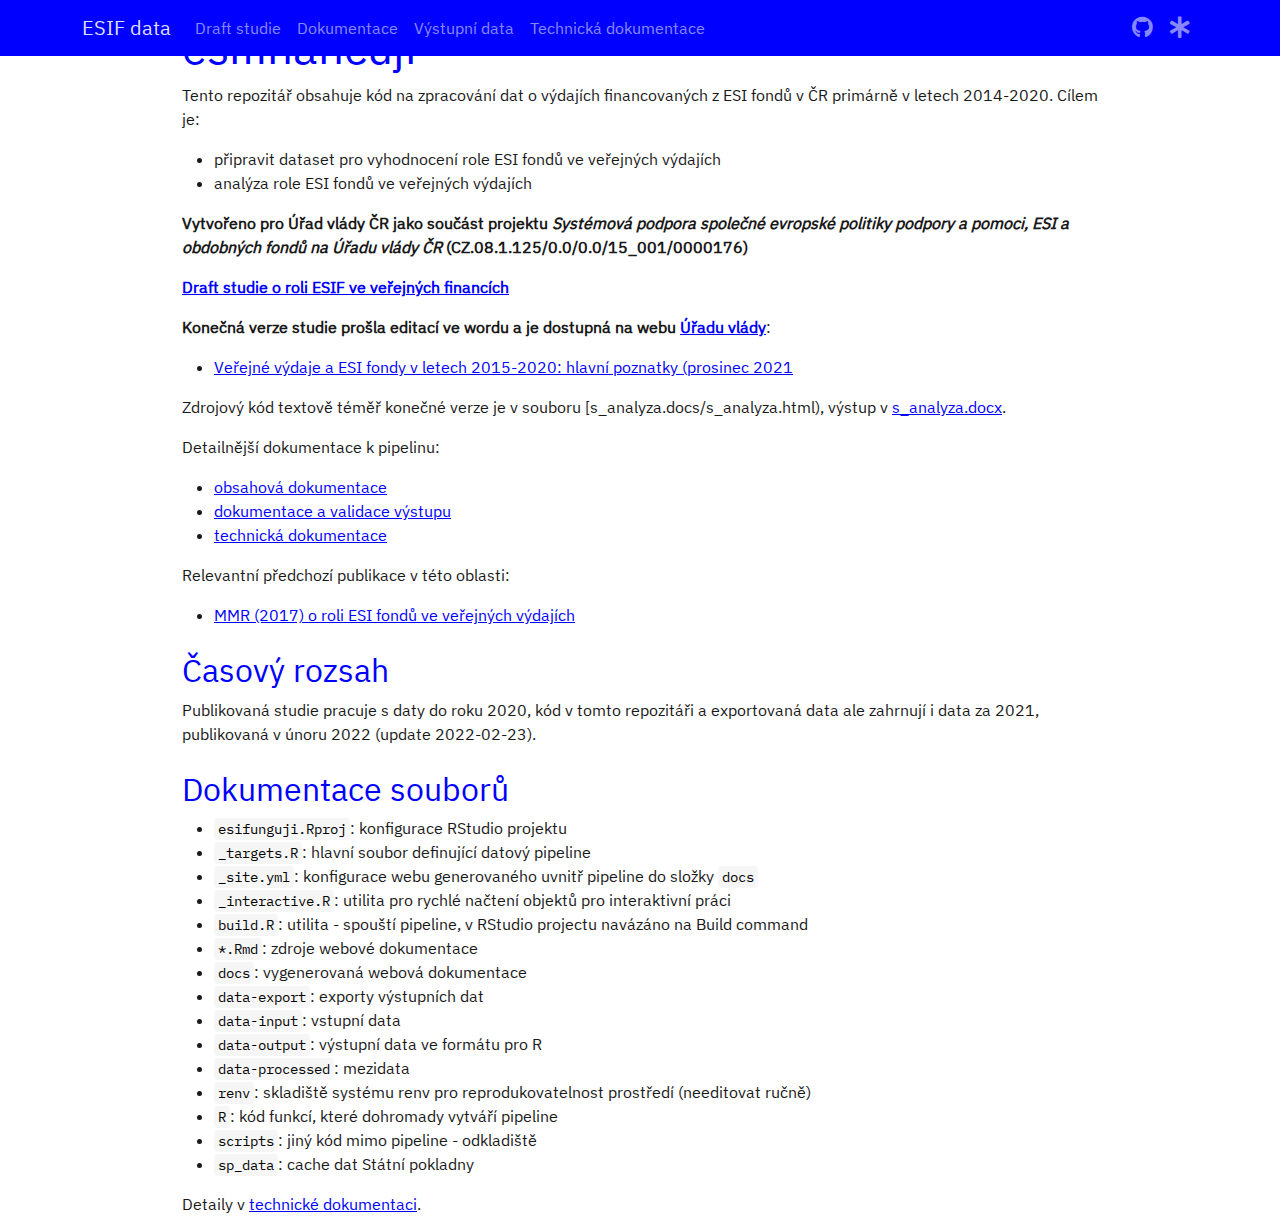
==== commit b7f203f9: "include and document data for 2021" ====
--- a/docs/index.html
+++ b/docs/index.html
@@ -283,14 +283,33 @@
 <!-- README.md is generated from README.Rmd. Please edit that file -->
 <!-- badges: start -->
 <!-- badges: end -->
-<p>Tento repozitář obsahuje kód na zpracování dat o výdajích financovaných z ESI fondů v ČR primárně v letech 2014-2020. Cílem je:</p>
-<ul>
-<li>připravit dataset pro vyhodnocení role ESI fondů ve veřejných výdajích</li>
+<p>Tento repozitář obsahuje kód na zpracování dat o výdajích
+financovaných z ESI fondů v ČR primárně v letech 2014-2020. Cílem
+je:</p>
+<ul>
+<li>připravit dataset pro vyhodnocení role ESI fondů ve veřejných
+výdajích</li>
 <li>analýza role ESI fondů ve veřejných výdajích</li>
 </ul>
-<p><strong>Vytvořeno pro Úřad vlády ČR jako součást projektu <em>Systémová podpora společné evropské politiky podpory a pomoci, ESI a obdobných fondů na Úřadu vlády ČR</em> (CZ.08.1.125/0.0/0.0/15_001/0000176)</strong></p>
-<p><strong><a href="s_pokladna.html">Draft studie o roli ESIF ve veřejných financích</a></strong></p>
-<p><strong>Konečná verze studie prošla editací ve wordu a bude dostupná na webu <a href="https://www.vlada.cz/cz/evropske-zalezitosti/analyzy-eu/analyzy-uvod-125732/">Úřadu vlády</a></strong>, zdrojový kód textově téměř konečné verze je v souboru [s_analyza.docs/s_analyza.html), výstup v <a href="s_analyza.docx">s_analyza.docx</a>.</p>
+<p><strong>Vytvořeno pro Úřad vlády ČR jako součást projektu
+<em>Systémová podpora společné evropské politiky podpory a pomoci, ESI a
+obdobných fondů na Úřadu vlády ČR</em>
+(CZ.08.1.125/0.0/0.0/15_001/0000176)</strong></p>
+<p><strong><a href="s_pokladna.html">Draft studie o roli ESIF ve
+veřejných financích</a></strong></p>
+<p><strong>Konečná verze studie prošla editací ve wordu a je dostupná na
+webu <a
+href="https://www.vlada.cz/cz/evropske-zalezitosti/analyzy-eu/analyzy-uvod-125732/">Úřadu
+vlády</a></strong>:</p>
+<ul>
+<li><a
+href="https://www.vlada.cz/cz/evropske-zalezitosti/analyzy-eu/analyzy-uvod-125732/">Veřejné
+výdaje a ESI fondy v letech 2015-2020: hlavní poznatky (prosinec
+2021</a></li>
+</ul>
+<p>Zdrojový kód textově téměř konečné verze je v souboru
+[s_analyza.docs/s_analyza.html), výstup v <a
+href="s_analyza.docx">s_analyza.docx</a>.</p>
 <p>Detailnější dokumentace k pipelinu:</p>
 <ul>
 <li><a href="s_doc.html">obsahová dokumentace</a></li>
@@ -299,23 +318,36 @@
 </ul>
 <p>Relevantní předchozí publikace v této oblasti:</p>
 <ul>
-<li><a href="https://dotaceeu.cz/cs/evropske-fondy-v-cr/narodni-organ-pro-koordinaci/evaluace/knihovna-evaluaci/verejne-vydaje-a-fondy-eu-2007%e2%80%932015">MMR (2017) o roli ESI fondů ve veřejných výdajích</a> ( <a href="https://dotaceeu.cz/Dotace/media/SF/NOK/Evaluace/Evalua%c4%8dn%c3%ad%20knihovna/2017/Adicionalita/Verejne-vydaje-a-fondy-EU-final-public_1.pdf">PDF</a>)</li>
-</ul>
+<li><a
+href="https://dotaceeu.cz/cs/evropske-fondy-v-cr/narodni-organ-pro-koordinaci/evaluace/knihovna-evaluaci/verejne-vydaje-a-fondy-eu-2007%e2%80%932015">MMR
+(2017) o roli ESI fondů ve veřejných výdajích</a></li>
+</ul>
+<div id="časový-rozsah" class="section level2">
+<h2>Časový rozsah</h2>
+<p>Publikovaná studie pracuje s daty do roku 2020, kód v tomto
+repozitáři a exportovaná data ale zahrnují i data za 2021, publikovaná v
+únoru 2022 (update 2022-02-23).</p>
+</div>
 <div id="dokumentace-souborů" class="section level2">
 <h2>Dokumentace souborů</h2>
 <ul>
 <li><code>esifunguji.Rproj</code>: konfigurace RStudio projektu</li>
-<li><code>_targets.R</code>: hlavní soubor definující datový pipeline</li>
-<li><code>_site.yml</code>: konfigurace webu generovaného uvnitř pipeline do složky <code>docs</code></li>
-<li><code>_interactive.R</code>: utilita pro rychlé načtení objektů pro interaktivní práci</li>
-<li><code>build.R</code>: utilita - spouští pipeline, v RStudio projectu navázáno na Build command</li>
+<li><code>_targets.R</code>: hlavní soubor definující datový
+pipeline</li>
+<li><code>_site.yml</code>: konfigurace webu generovaného uvnitř
+pipeline do složky <code>docs</code></li>
+<li><code>_interactive.R</code>: utilita pro rychlé načtení objektů pro
+interaktivní práci</li>
+<li><code>build.R</code>: utilita - spouští pipeline, v RStudio projectu
+navázáno na Build command</li>
 <li><code>*.Rmd</code>: zdroje webové dokumentace</li>
 <li><code>docs</code>: vygenerovaná webová dokumentace</li>
 <li><code>data-export</code>: exporty výstupních dat</li>
 <li><code>data-input</code>: vstupní data</li>
 <li><code>data-output</code>: výstupní data ve formátu pro R</li>
 <li><code>data-processed</code>: mezidata</li>
-<li><code>renv</code>: skladiště systému renv pro reprodukovatelnost prostředí (needitovat ručně)</li>
+<li><code>renv</code>: skladiště systému renv pro reprodukovatelnost
+prostředí (needitovat ručně)</li>
 <li><code>R</code>: kód funkcí, které dohromady vytváří pipeline</li>
 <li><code>scripts</code>: jiný kód mimo pipeline - odkladiště</li>
 <li><code>sp_data</code>: cache dat Státní pokladny</li>
